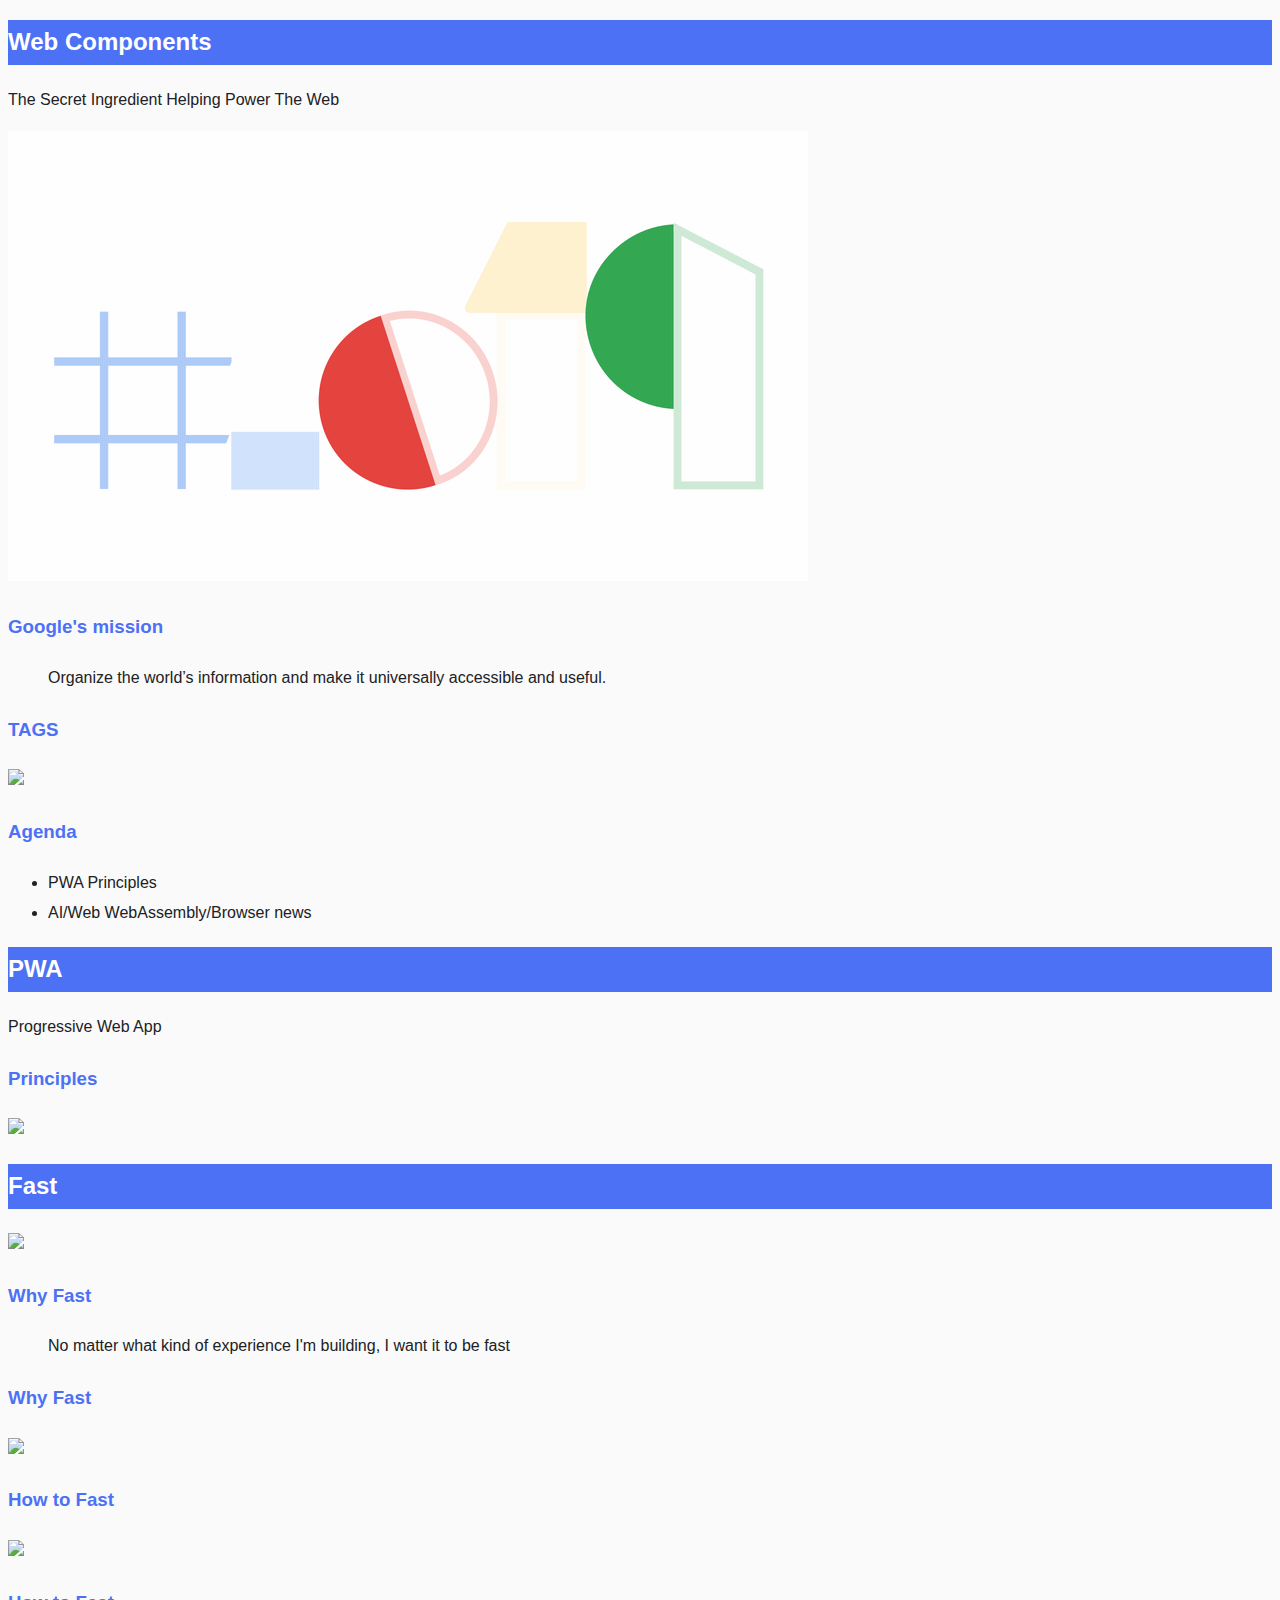
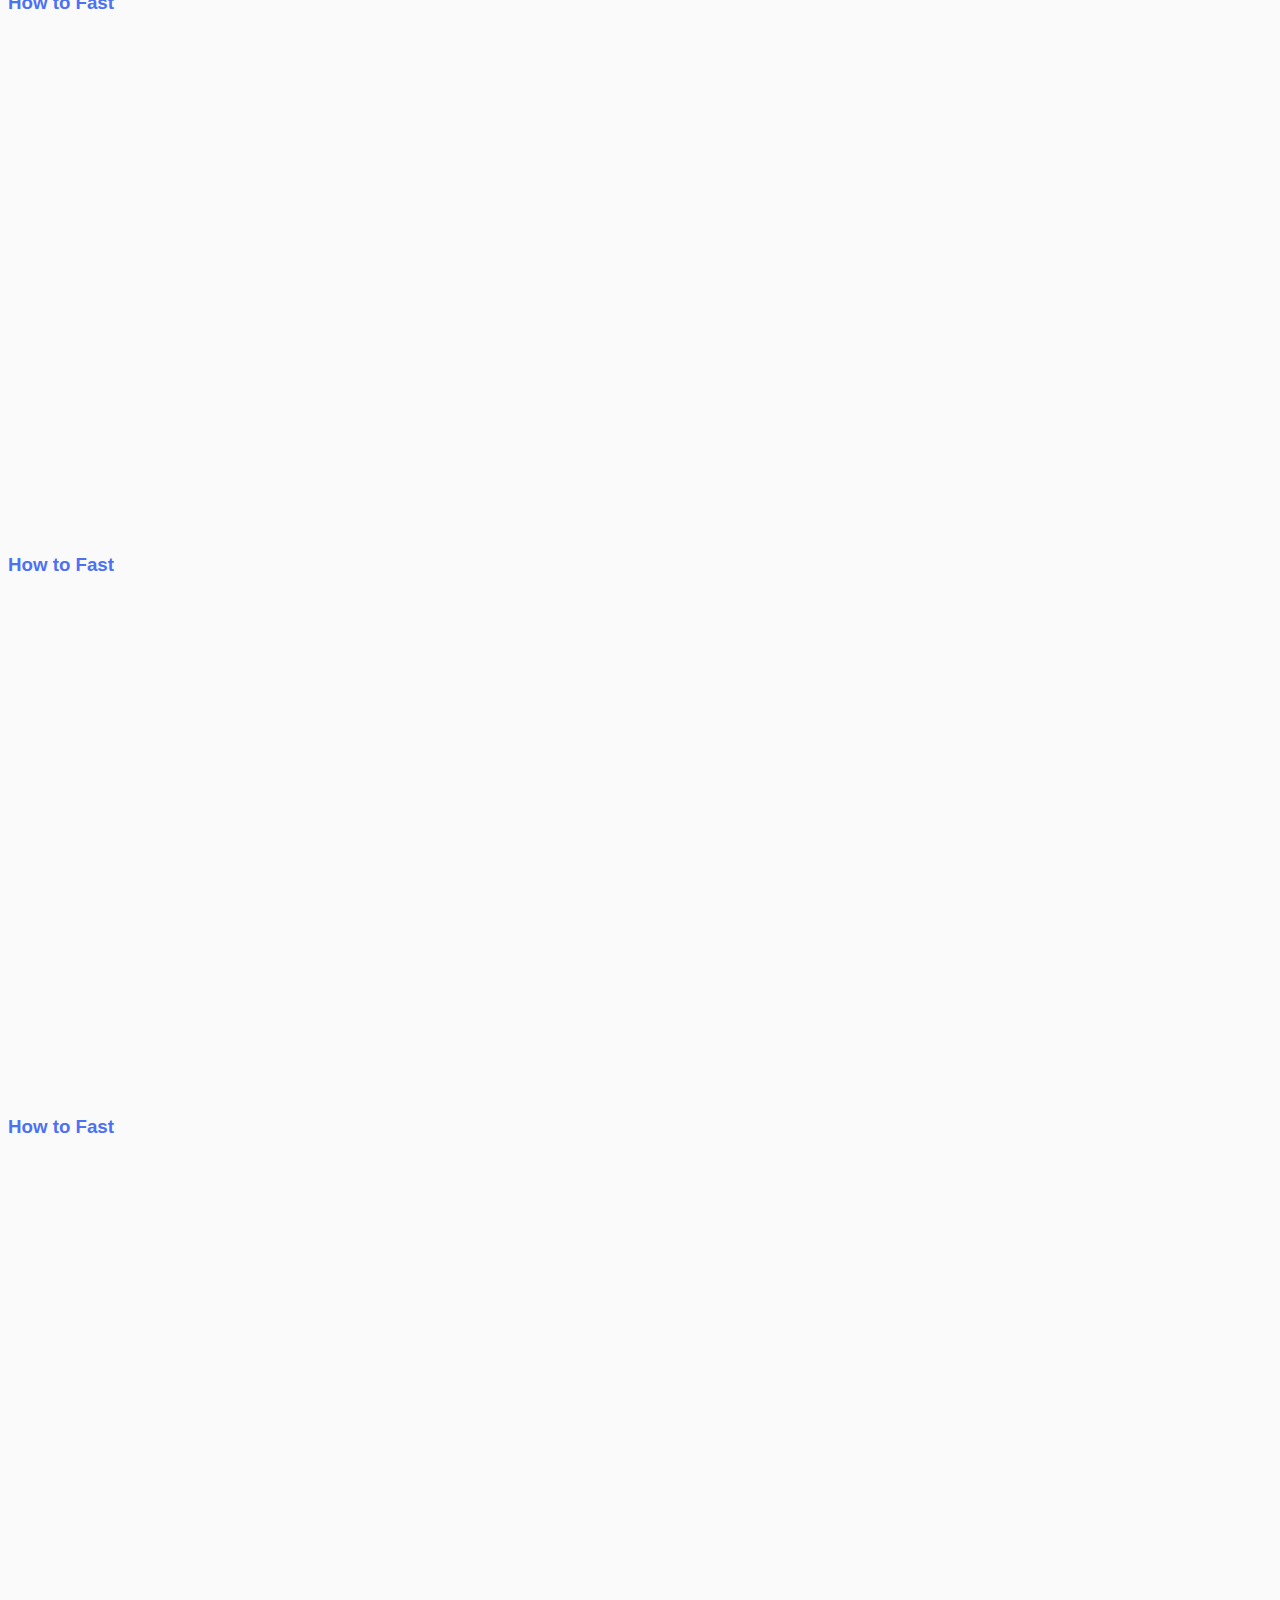
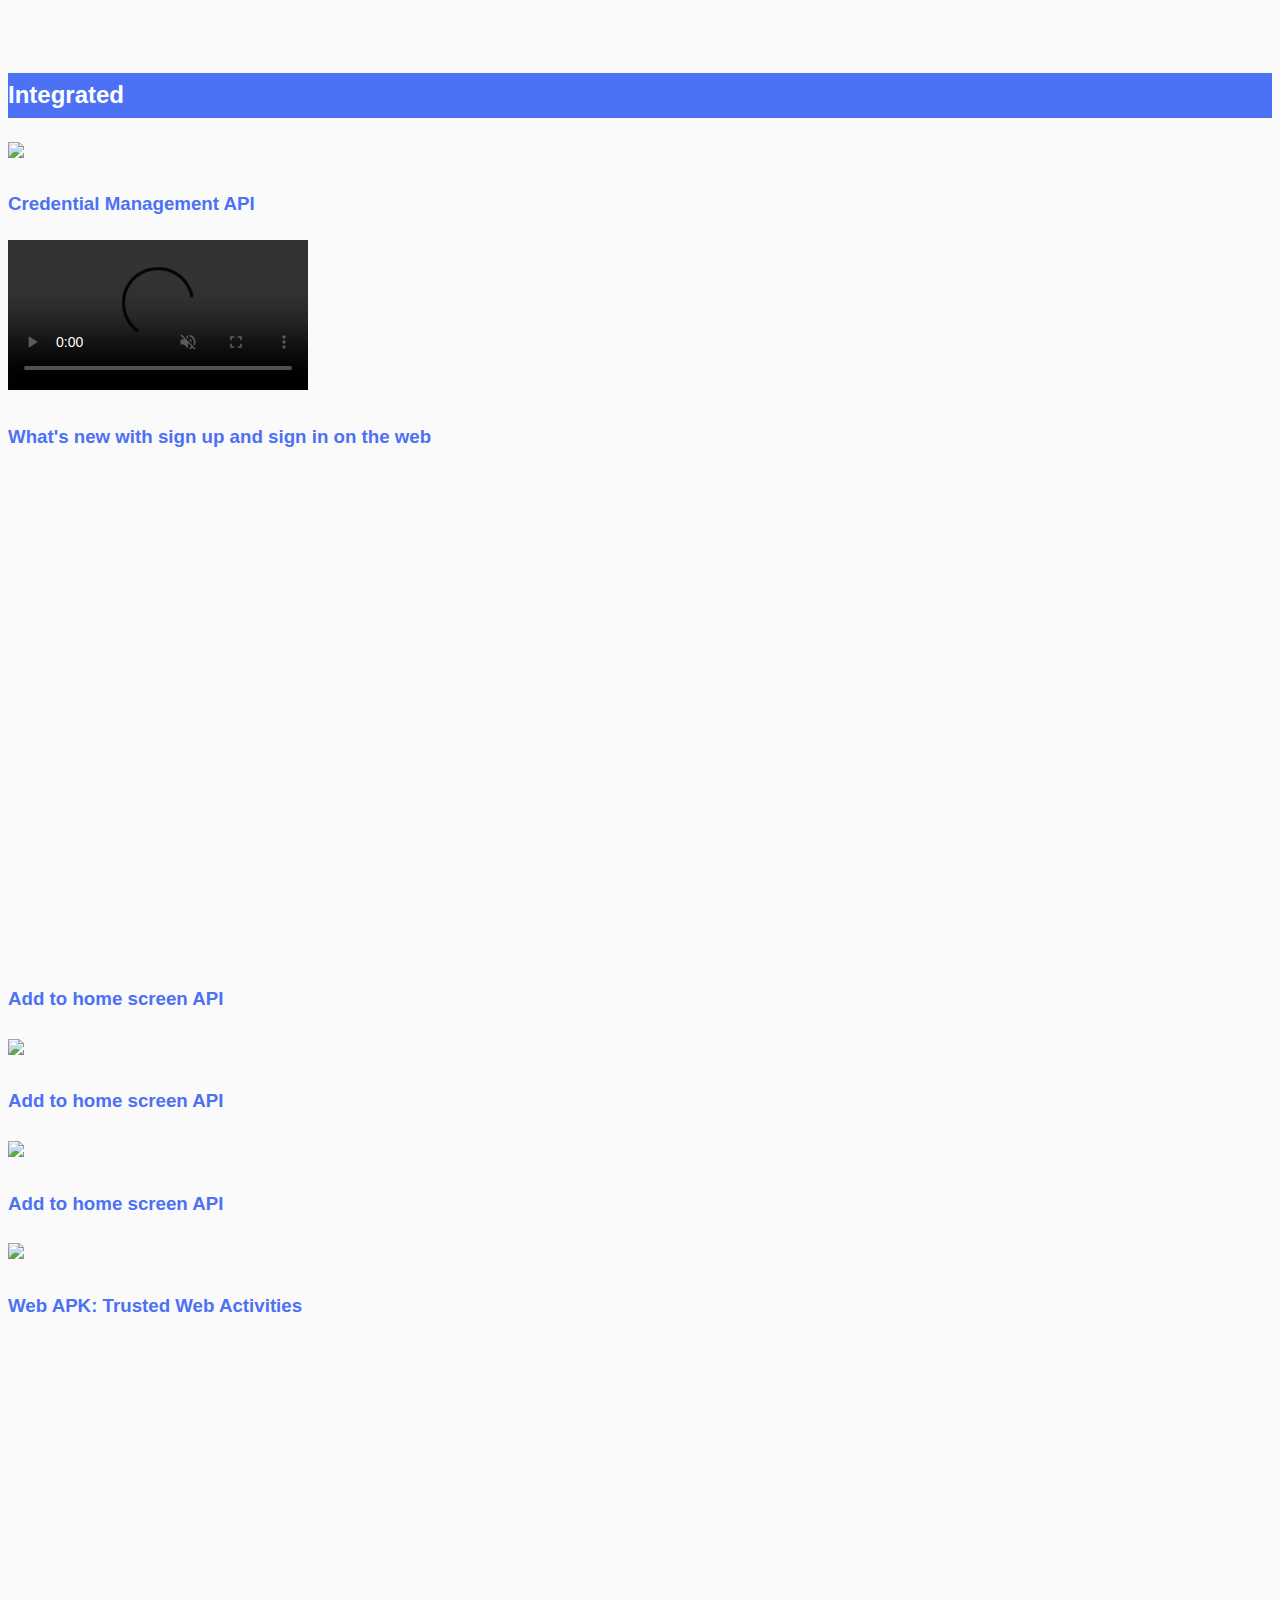
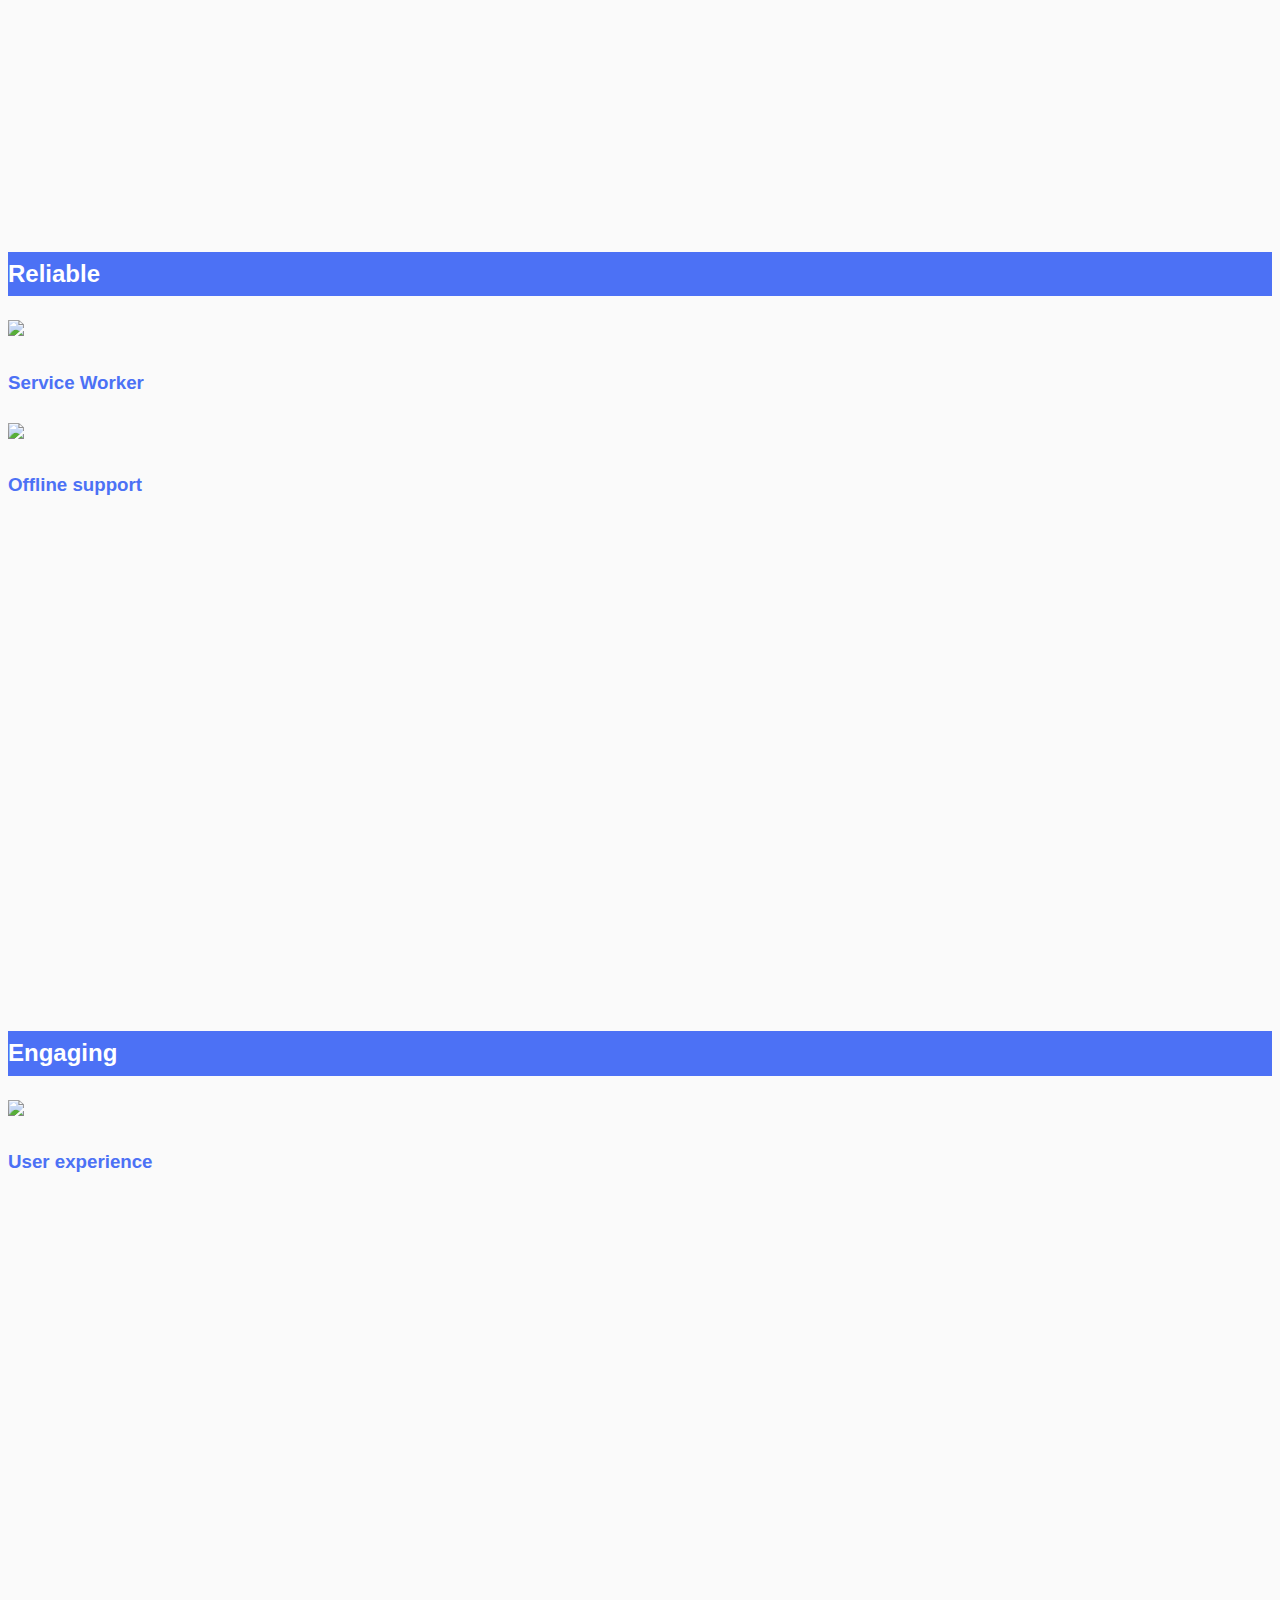
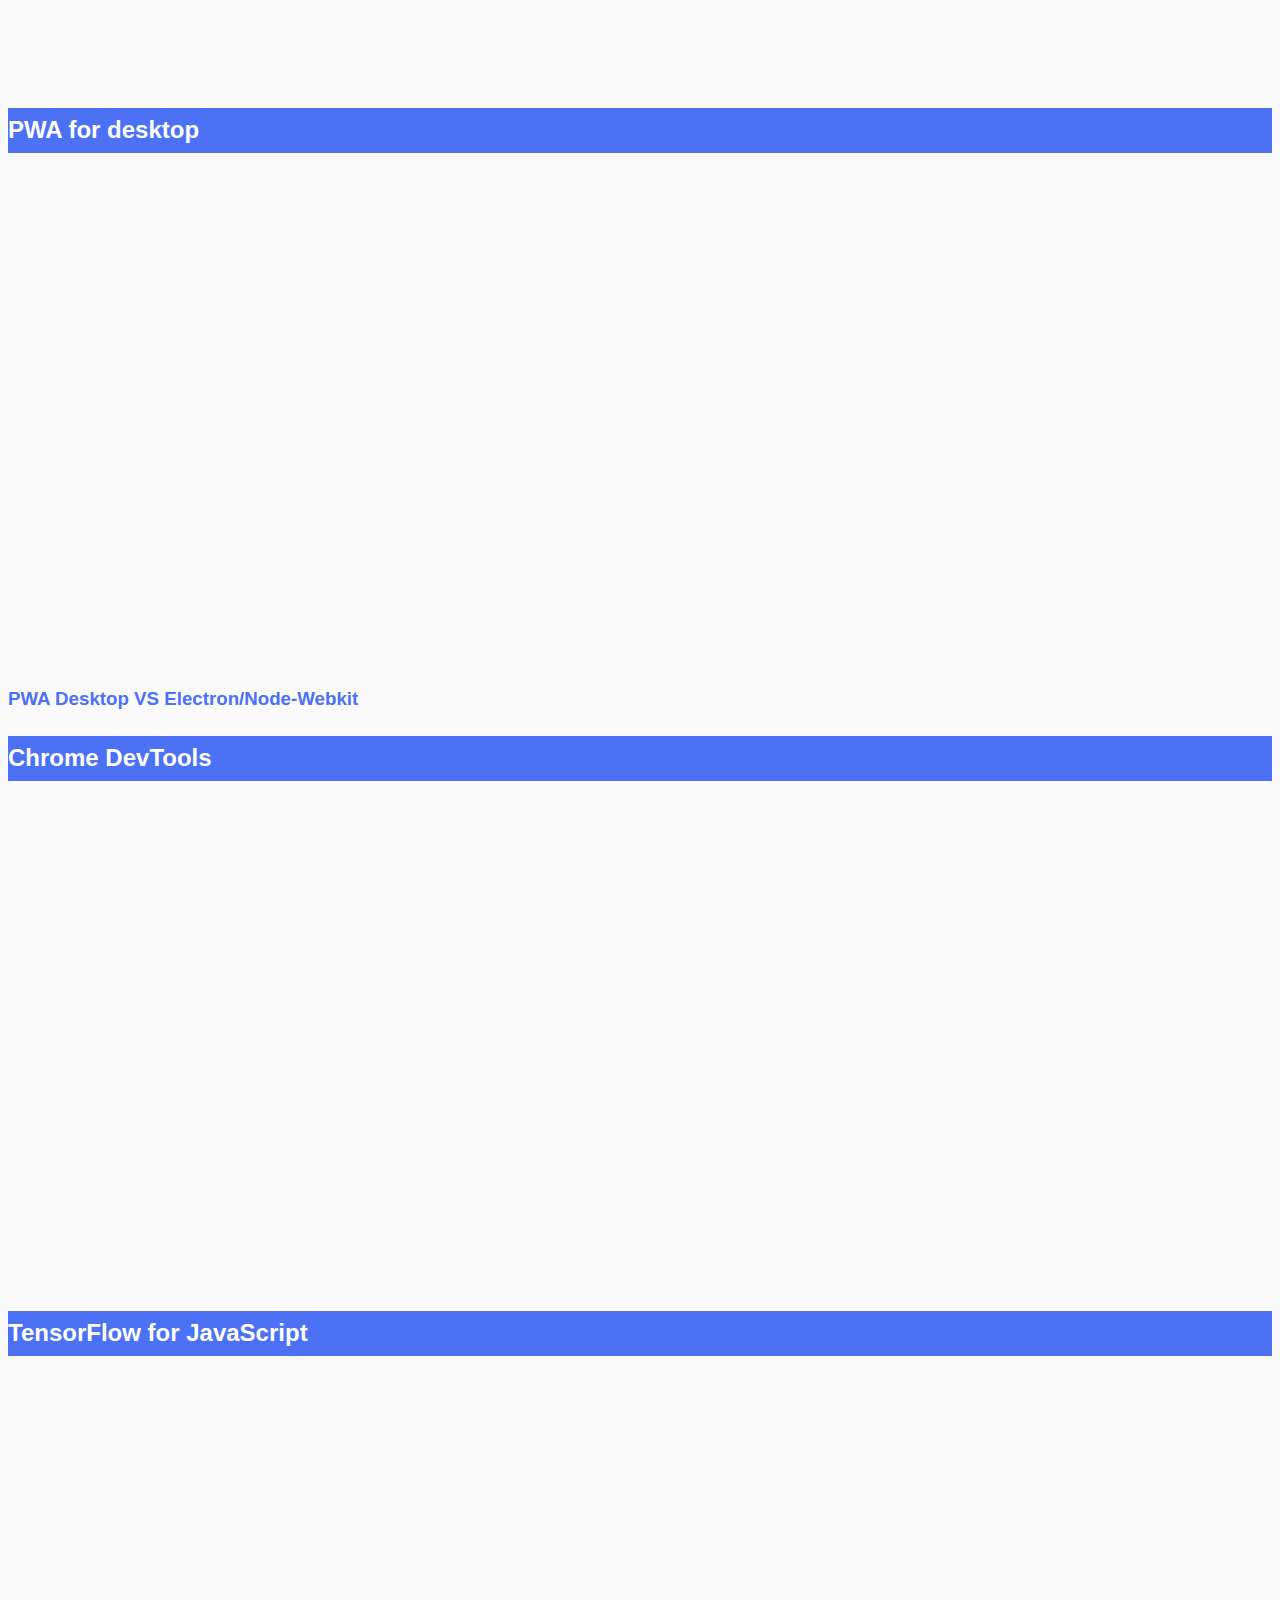
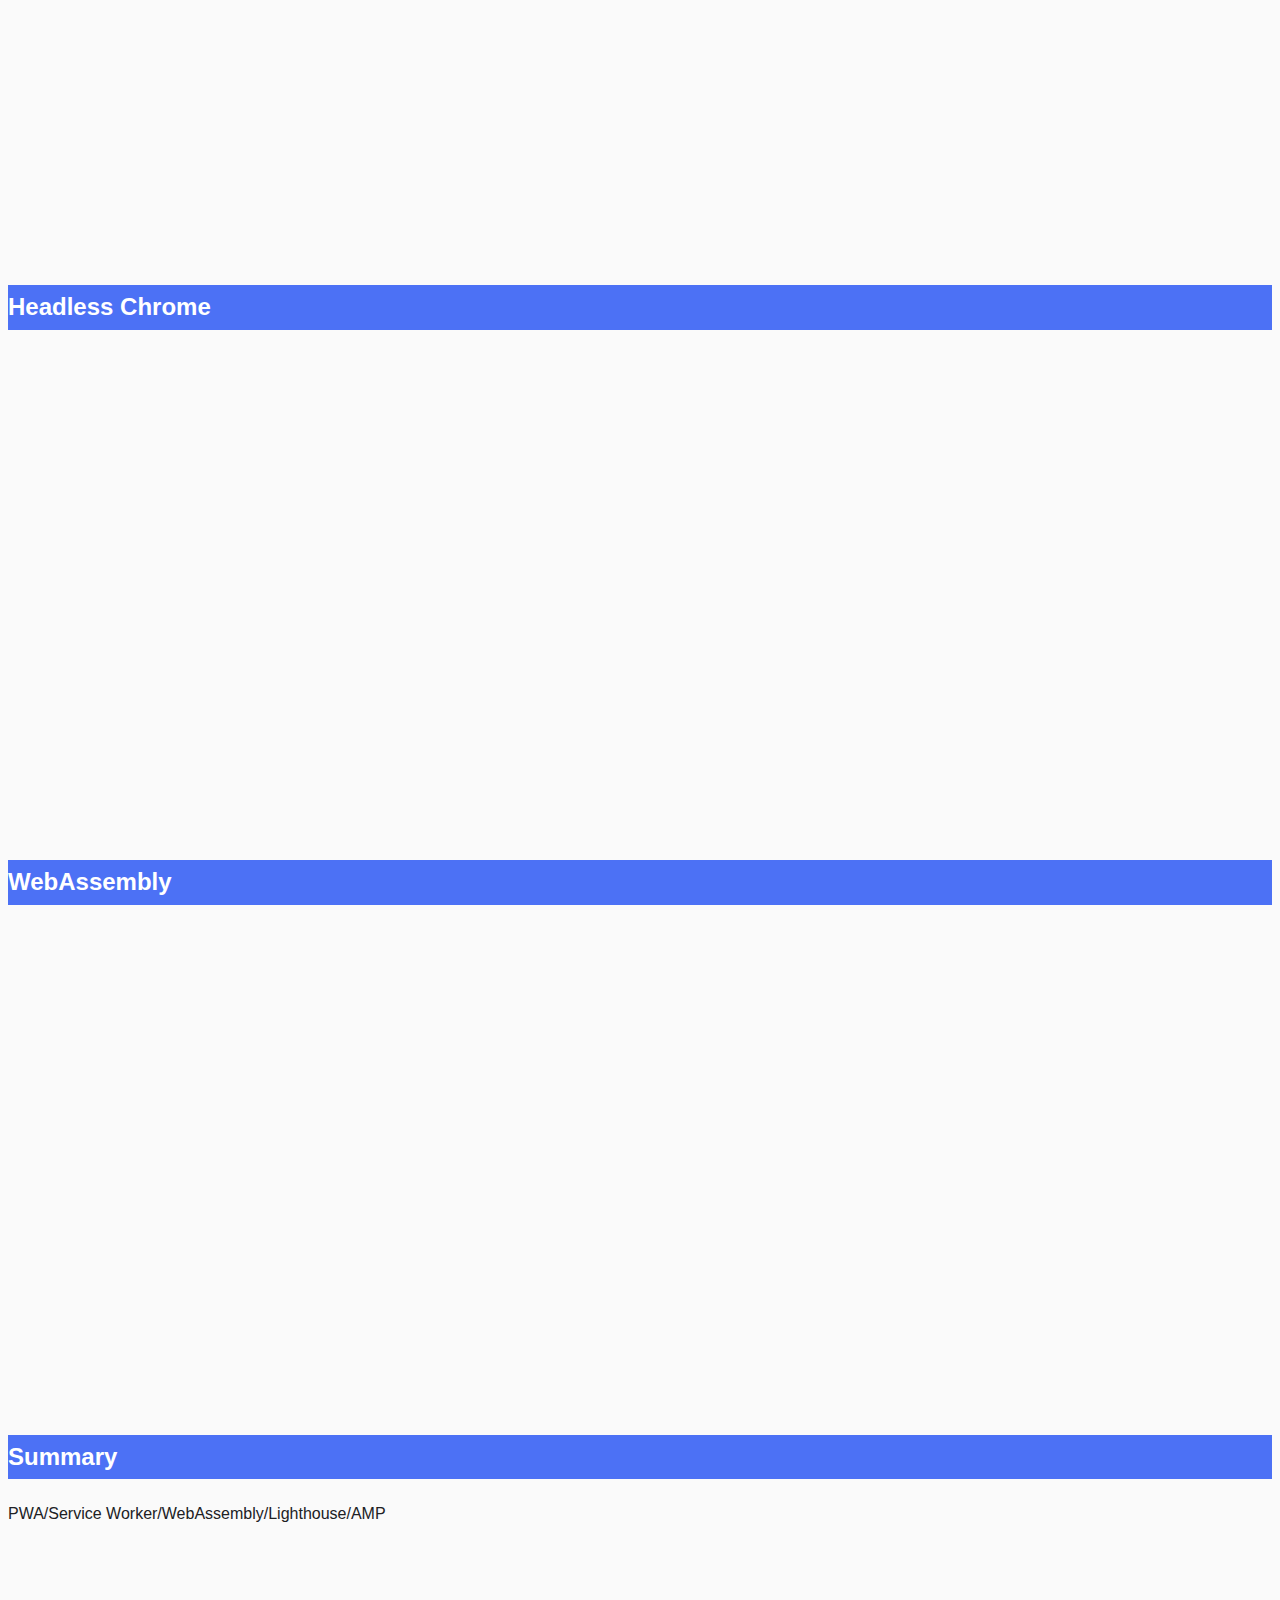
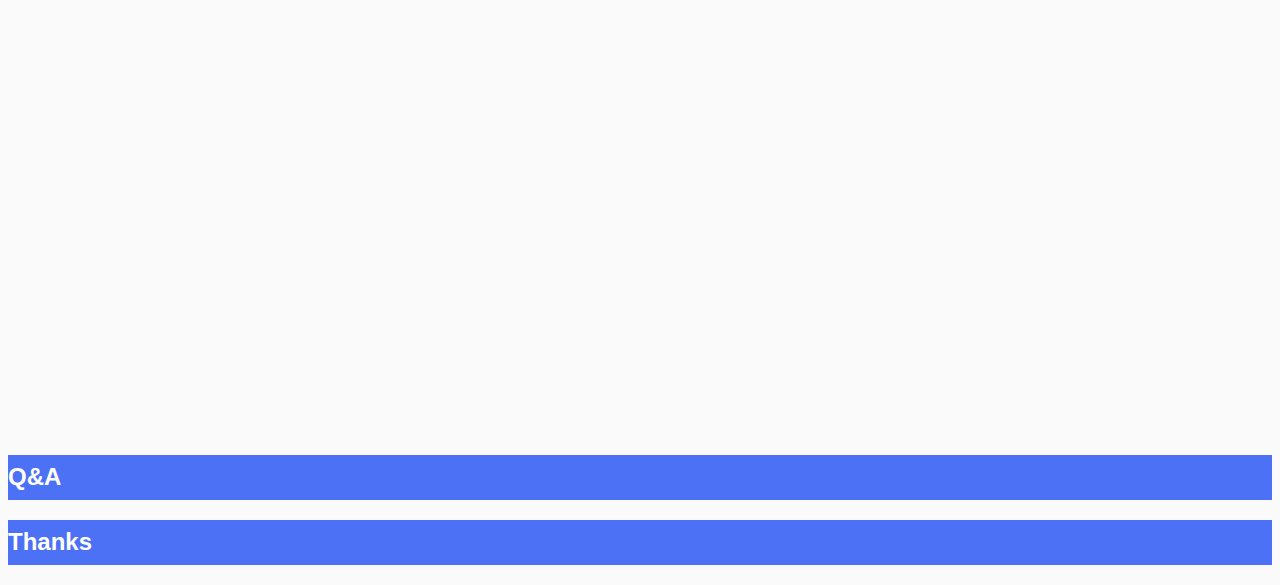
==== docs/web-components.html @ 2de998cb "Update export file" ====
<!DOCTYPE html>
<html lang="en">
<head>
<meta charset="utf-8"/>
<title>Google I/O Redux 2019</title>
<style type="text/css">
.underline { text-decoration: underline; }
</style>
<link rel="stylesheet" href="https://cdn.jsdelivr.net/reveal.js/3.0.0/css/reveal.css"/>

<link rel="stylesheet" href="https://cdn.jsdelivr.net/reveal.js/3.0.0/css/theme/moon.css" id="theme"/>

<link rel="stylesheet" href="./google_io.css"/>

<!-- If the query includes 'print-pdf', include the PDF print sheet -->
<script>
    if( window.location.search.match( /print-pdf/gi ) ) {
        var link = document.createElement( 'link' );
        link.rel = 'stylesheet';
        link.type = 'text/css';
        link.href = 'https://cdn.jsdelivr.net/reveal.js/3.0.0/css/print/pdf.css';
        document.getElementsByTagName( 'head' )[0].appendChild( link );
    }
</script>
</head>
<body>
<div class="reveal">
<div class="slides">

<section>
<section id="slide-org7b4ca0e" data-background="#ffffff">
<h2 id="org7b4ca0e">Web Components</h2>
<p>
The Secret Ingredient Helping Power The Web
</p>
<img class="stretch" src="./hashtag.gif">
</section>
<section id="slide-org5bd109a">
<h3 id="org5bd109a">Google's mission</h3>
<blockquote>Organize the world’s information and make it universally accessible and useful.</blockquote>
</section>
<section id="slide-org6b7cb31">
<h3 id="org6b7cb31">TAGS</h3>
<img class="stretch" src="https://image.liyaodong.com/2018/6/30/My Cloud.png">
</section>
<section id="slide-org0a2402e">
<h3 id="org0a2402e">Agenda</h3>
<ul>
<li>PWA Principles</li>
<li>AI/Web WebAssembly/Browser news</li>

</ul>
</section>
</section>
<section>
<section id="slide-orgfd38a8d">
<h2 id="orgfd38a8d">PWA</h2>
<p>
Progressive Web App
</p>
</section>
<section id="slide-org64dd42a">
<h3 id="org64dd42a">Principles</h3>
<img class="stretch" src="https://image.liyaodong.com/2018/6/28/Screen Shot 2018-06-28 at 8.44.05 PM.png">

</section>
</section>
<section>
<section id="slide-org0e294b3">
<h2 id="org0e294b3">Fast</h2>
<img class="stretch" src="https://image.liyaodong.com/2018/6/30/Screen Shot 2018-06-28 at 8.52.50 PM.png">
</section>
<section id="slide-org2283a0a">
<h3 id="org2283a0a">Why Fast</h3>
<blockquote>No matter what kind of experience I'm building, I want it to be fast</blockquote>
</section>
<section id="slide-org4dd83bb">
<h3 id="org4dd83bb">Why Fast</h3>
<img class="stretch" src="https://image.liyaodong.com/2018/6/30/EVF0FPcx.gif">
</section>
<section id="slide-orgdd9e116">
<h3 id="orgdd9e116">How to Fast</h3>
<img class="stretch" src="https://image.liyaodong.com/2018/6/30/Screen Shot 2018-06-28 at 8.53.07 PM.png">
</section>
<section id="slide-org07dd880">
<h3 id="org07dd880">How to Fast</h3>
<iframe width="854" height="480" src="https://www.youtube.com/embed/Mv-l3-tJgGk" frameborder="0" allow="autoplay; encrypted-media" allowfullscreen></iframe>
</section>
<section id="slide-org1e14193">
<h3 id="org1e14193">How to Fast</h3>
<iframe width="854" height="480" src="https://www.youtube.com/embed/UvK9zAsSM8Q?list=PLOU2XLYxmsIInFRc3M44HUTQc3b_YJ4-Y" frameborder="0" allow="autoplay; encrypted-media" allowfullscreen></iframe>
</section>
<section id="slide-org43d4083">
<h3 id="org43d4083">How to Fast</h3>
<iframe width="854" height="480" src="https://www.youtube.com/embed/7_2CJs_VZk4" frameborder="0" allow="autoplay; encrypted-media" allowfullscreen></iframe>
</section>
</section>
<section>
<section id="slide-org0547d09">
<h2 id="org0547d09">Integrated</h2>
<img class="stretch" src="https://image.liyaodong.com/2018/6/30/Screen Shot 2018-06-28 at 8.56.03 PM.png">
</section>
<section id="slide-orgd02b00d">
<h3 id="orgd02b00d">Credential Management API</h3>
<video src="https://developers.google.com/web/fundamentals/security/credential-management/animations/credential-management-smaller.mov" style="max-height: 400px;" autoplay="" muted="" loop="" controls=""></video>
</section>
<section id="slide-orgabf5206">
<h3 id="orgabf5206">What's new with sign up and sign in on the web</h3>
<iframe width="854" height="480" src="https://www.youtube.com/embed/kGGMgEfSzMw?list=PLOU2XLYxmsIInFRc3M44HUTQc3b_YJ4-Y" frameborder="0" allow="autoplay; encrypted-media" allowfullscreen></iframe>
</section>
<section id="slide-org8c4375f">
<h3 id="org8c4375f">Add to home screen API</h3>
<img src="https://image.liyaodong.com/2018/6/30/1530329685971.jpg">
</section>
<section id="slide-orgd69f542">
<h3 id="orgd69f542">Add to home screen API</h3>
<img src="https://developers.google.com/web/fundamentals/app-install-banners/images/add-to-home-screen.gif">
</section>
<section id="slide-orgdc4b048">
<h3 id="orgdc4b048">Add to home screen API</h3>
<img src="https://image.liyaodong.com/2018/6/30/Screen Shot 2018-06-28 at 8.58.06 PM.png">
</section>
<section id="slide-org807ca77">
<h3 id="org807ca77">Web APK: Trusted Web Activities</h3>
<iframe width="854" height="480" src="https://www.youtube.com/embed/TCgT8dzSiU8" frameborder="0" allow="autoplay; encrypted-media" allowfullscreen></iframe>
</section>
</section>
<section>
<section id="slide-org6eb7bb0">
<h2 id="org6eb7bb0">Reliable</h2>
<img src="https://image.liyaodong.com/2018/6/30/Screen Shot 2018-06-28 at 9.02.49 PM.png">
</section>
<section id="slide-org895369d">
<h3 id="org895369d">Service Worker</h3>
<img src="https://image.liyaodong.com/2018/6/30/Screen Shot 2018-06-28 at 8.45.41 PM.png">
</section>
<section id="slide-orgd963844">
<h3 id="orgd963844">Offline support</h3>
<iframe width="854" height="480" src="https://www.youtube.com/embed/DtuJ55tmjps" frameborder="0" allow="autoplay; encrypted-media" allowfullscreen></iframe>
</section>
</section>
<section>
<section id="slide-orge4abef1">
<h2 id="orge4abef1">Engaging</h2>
<img src="https://image.liyaodong.com/2018/6/30/Screen Shot 2018-06-28 at 9.05.00 PM.png">
</section>
<section id="slide-orga306cbe">
<h3 id="orga306cbe">User experience</h3>
<iframe width="854" height="480" src="https://www.youtube.com/embed/3VUMl_l-_fI?list=PLOU2XLYxmsIInFRc3M44HUTQc3b_YJ4-Y" frameborder="0" allow="autoplay; encrypted-media" allowfullscreen></iframe>
</section>
</section>
<section>
<section id="slide-orgf196676">
<h2 id="orgf196676">PWA for desktop</h2>
<iframe width="854" height="480" src="https://www.youtube.com/embed/EiGDj9wSfb8" frameborder="0" allow="autoplay; encrypted-media" allowfullscreen></iframe>
</section>
<section id="slide-org53793c3">
<h3 id="org53793c3">PWA Desktop VS Electron/Node-Webkit</h3>
</section>
</section>
<section>
<section id="slide-orgd28f765">
<h2 id="orgd28f765">Chrome DevTools</h2>
<iframe width="854" height="480" src="https://www.youtube.com/embed/mfuE53x4b3k?list=PLOU2XLYxmsIInFRc3M44HUTQc3b_YJ4-Y" frameborder="0" allow="autoplay; encrypted-media" allowfullscreen></iframe>
</section>
</section>
<section>
<section id="slide-org8d55fdc">
<h2 id="org8d55fdc">TensorFlow for JavaScript</h2>
<iframe width="854" height="480" src="https://www.youtube.com/embed/OmofOvMApTU?list=PLOU2XLYxmsIInFRc3M44HUTQc3b_YJ4-Y" frameborder="0" allow="autoplay; encrypted-media" allowfullscreen></iframe>
</section>
</section>
<section>
<section id="slide-org75957ca">
<h2 id="org75957ca">Headless Chrome</h2>
<iframe width="854" height="480" src="https://www.youtube.com/embed/lhZOFUY1weo?list=PLOU2XLYxmsIInFRc3M44HUTQc3b_YJ4-Y" frameborder="0" allow="autoplay; encrypted-media" allowfullscreen></iframe>
</section>
</section>
<section>
<section id="slide-org7df5be4">
<h2 id="org7df5be4">WebAssembly</h2>
<iframe width="854" height="480" src="https://www.youtube.com/embed/BnYq7JapeDA?list=PLOU2XLYxmsIInFRc3M44HUTQc3b_YJ4-Y" frameborder="0" allow="autoplay; encrypted-media" allowfullscreen></iframe>
</section>
</section>
<section>
<section id="slide-org5c3a049">
<h2 id="org5c3a049">Summary</h2>
<p>
PWA/Service Worker/WebAssembly/Lighthouse/AMP
</p>
<iframe width="854" height="480" src="https://www.youtube.com/embed/Ay-mdLMDtbs" frameborder="0" allow="autoplay; encrypted-media" allowfullscreen></iframe>
</section>
</section>
<section>
<section id="slide-org133132f">
<h2 id="org133132f">Q&amp;A</h2>
</section>
</section>
<section>
<section id="slide-orgc4e23f1">
<h2 id="orgc4e23f1">Thanks</h2>
</section>
</section>
</div>
</div>
<script src="https://cdn.jsdelivr.net/reveal.js/3.0.0/lib/js/head.min.js"></script>
<script src="https://cdn.jsdelivr.net/reveal.js/3.0.0/js/reveal.js"></script>

<script>
// Full list of configuration options available here:
// https://github.com/hakimel/reveal.js#configuration
Reveal.initialize({

controls: true,
progress: true,
history: false,
center: true,
slideNumber: 'c',
rollingLinks: false,
keyboard: true,
overview: true,

theme: Reveal.getQueryHash().theme, // available themes are in /css/theme
transition: Reveal.getQueryHash().transition || 'concave', // default/cube/page/concave/zoom/linear/fade/none
transitionSpeed: 'default',
multiplex: {
    secret: '', // null if client
    id: '', // id, obtained from socket.io server
    url: '' // Location of socket.io server
},

// Optional libraries used to extend on reveal.js
dependencies: [
 { src: 'https://cdn.jsdelivr.net/reveal.js/3.0.0/lib/js/classList.js', condition: function() { return !document.body.classList; } },
 { src: 'https://cdn.jsdelivr.net/reveal.js/3.0.0/plugin/markdown/marked.js', condition: function() { return !!document.querySelector( '[data-markdown]' ); } },
 { src: 'https://cdn.jsdelivr.net/reveal.js/3.0.0/plugin/markdown/markdown.js', condition: function() { return !!document.querySelector( '[data-markdown]' ); } },
 { src: 'https://cdn.jsdelivr.net/reveal.js/3.0.0/plugin/zoom-js/zoom.js', async: true, condition: function() { return !!document.body.classList; } },
 { src: 'https://cdn.jsdelivr.net/reveal.js/3.0.0/plugin/notes/notes.js', async: true, condition: function() { return !!document.body.classList; } }]
});
</script>
</body>
</html>
---- docs/google_io.css ----
body {
    font-size: 16px;
    line-height: 1.87;
    -webkit-font-smoothing: antialiased;
    color: #202124;
    background-color: #FAFAFA;
    font-family: "Google Sans",arial,sans-serif !important;
}

.reveal section img {
    border: none;
    box-shadow: none;
}

.reveal {
    color: #202124;
}

.reveal h1, .reveal h2, .reveal h3, .reveal h4, .reveal h5, .reveal h6 {
    font-family: "Google Sans",arial,sans-serif !important;
    text-transform: none;
}

.reveal h2 {
    background-color: #4C71F5;
    color: #fff;
}

.reveal h3, .reveal h4, .reveal h5, .reveal h6 {
    color: #4C71F5;
}

img.company-logo {
    height: 80px;
    display: inline-block !important;
    vertical-align: middle !important;
}

.company-logo.tw {
    height: 50px;
}
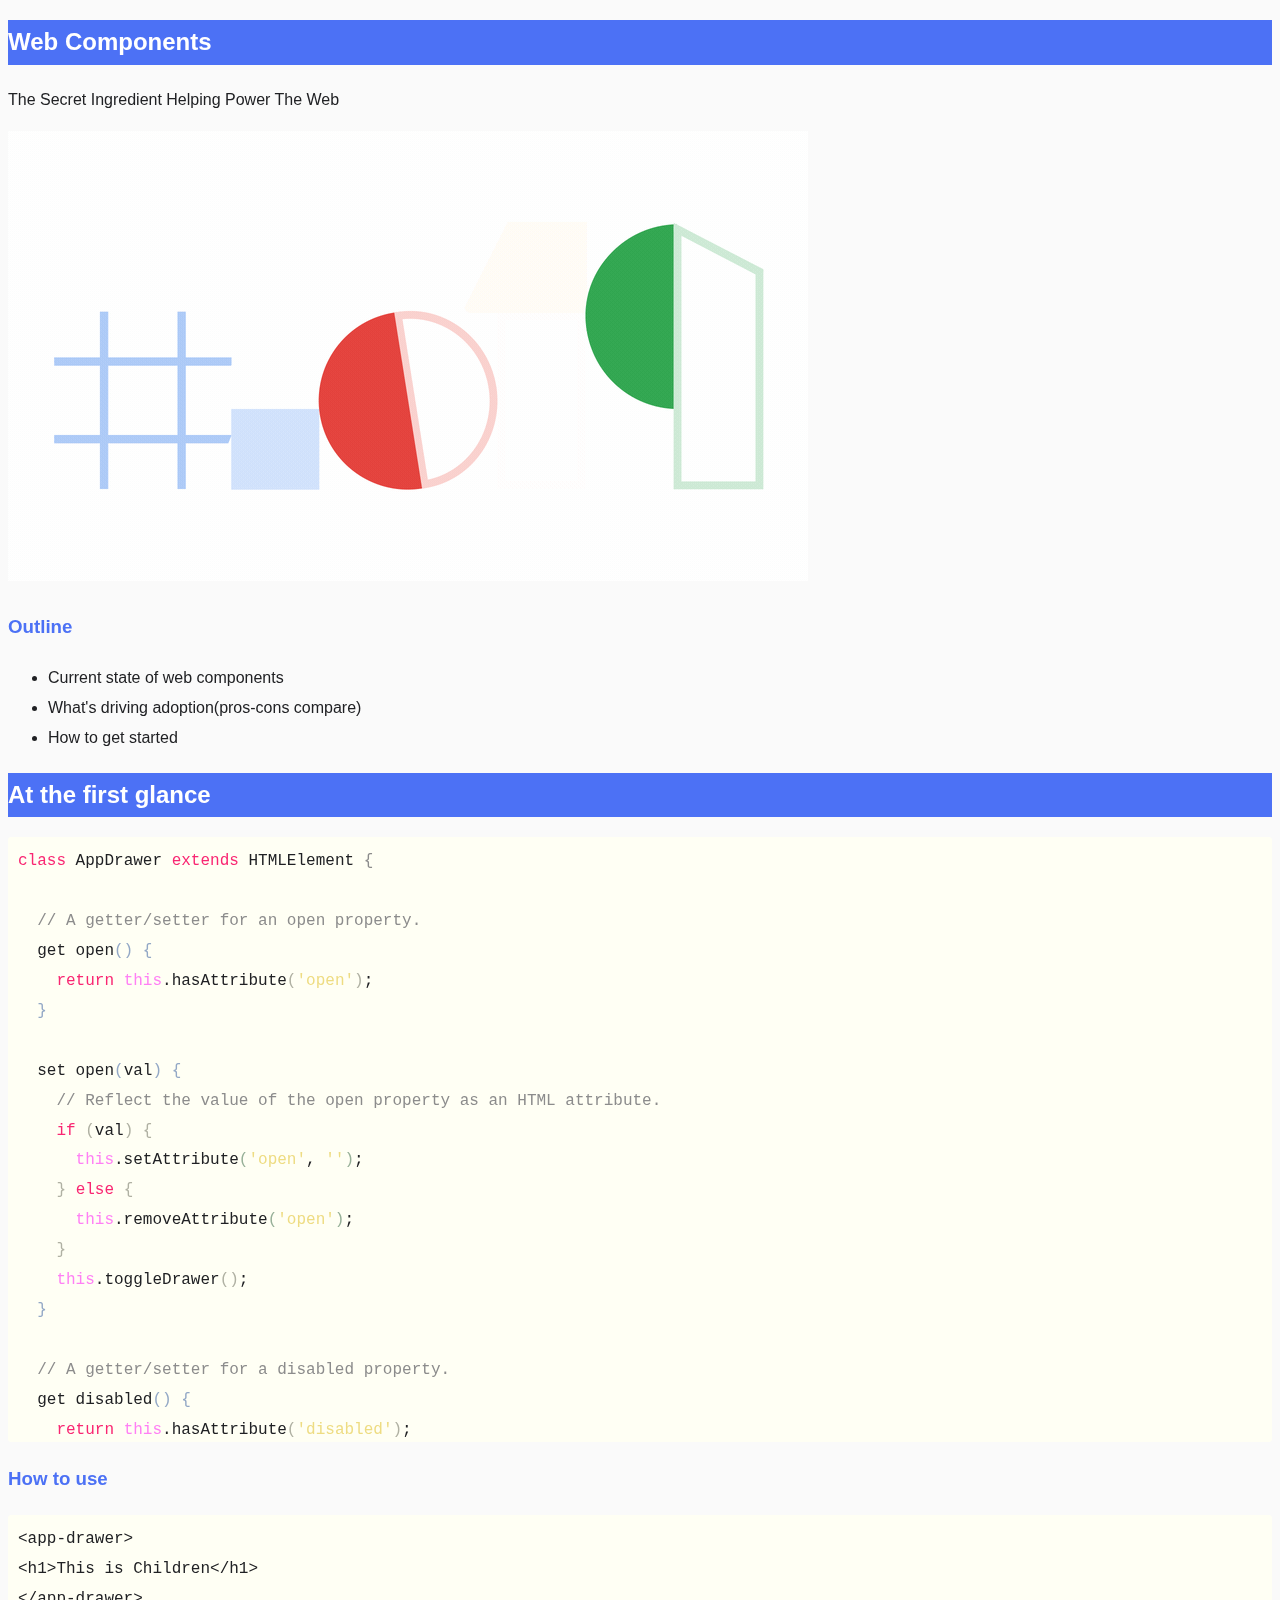
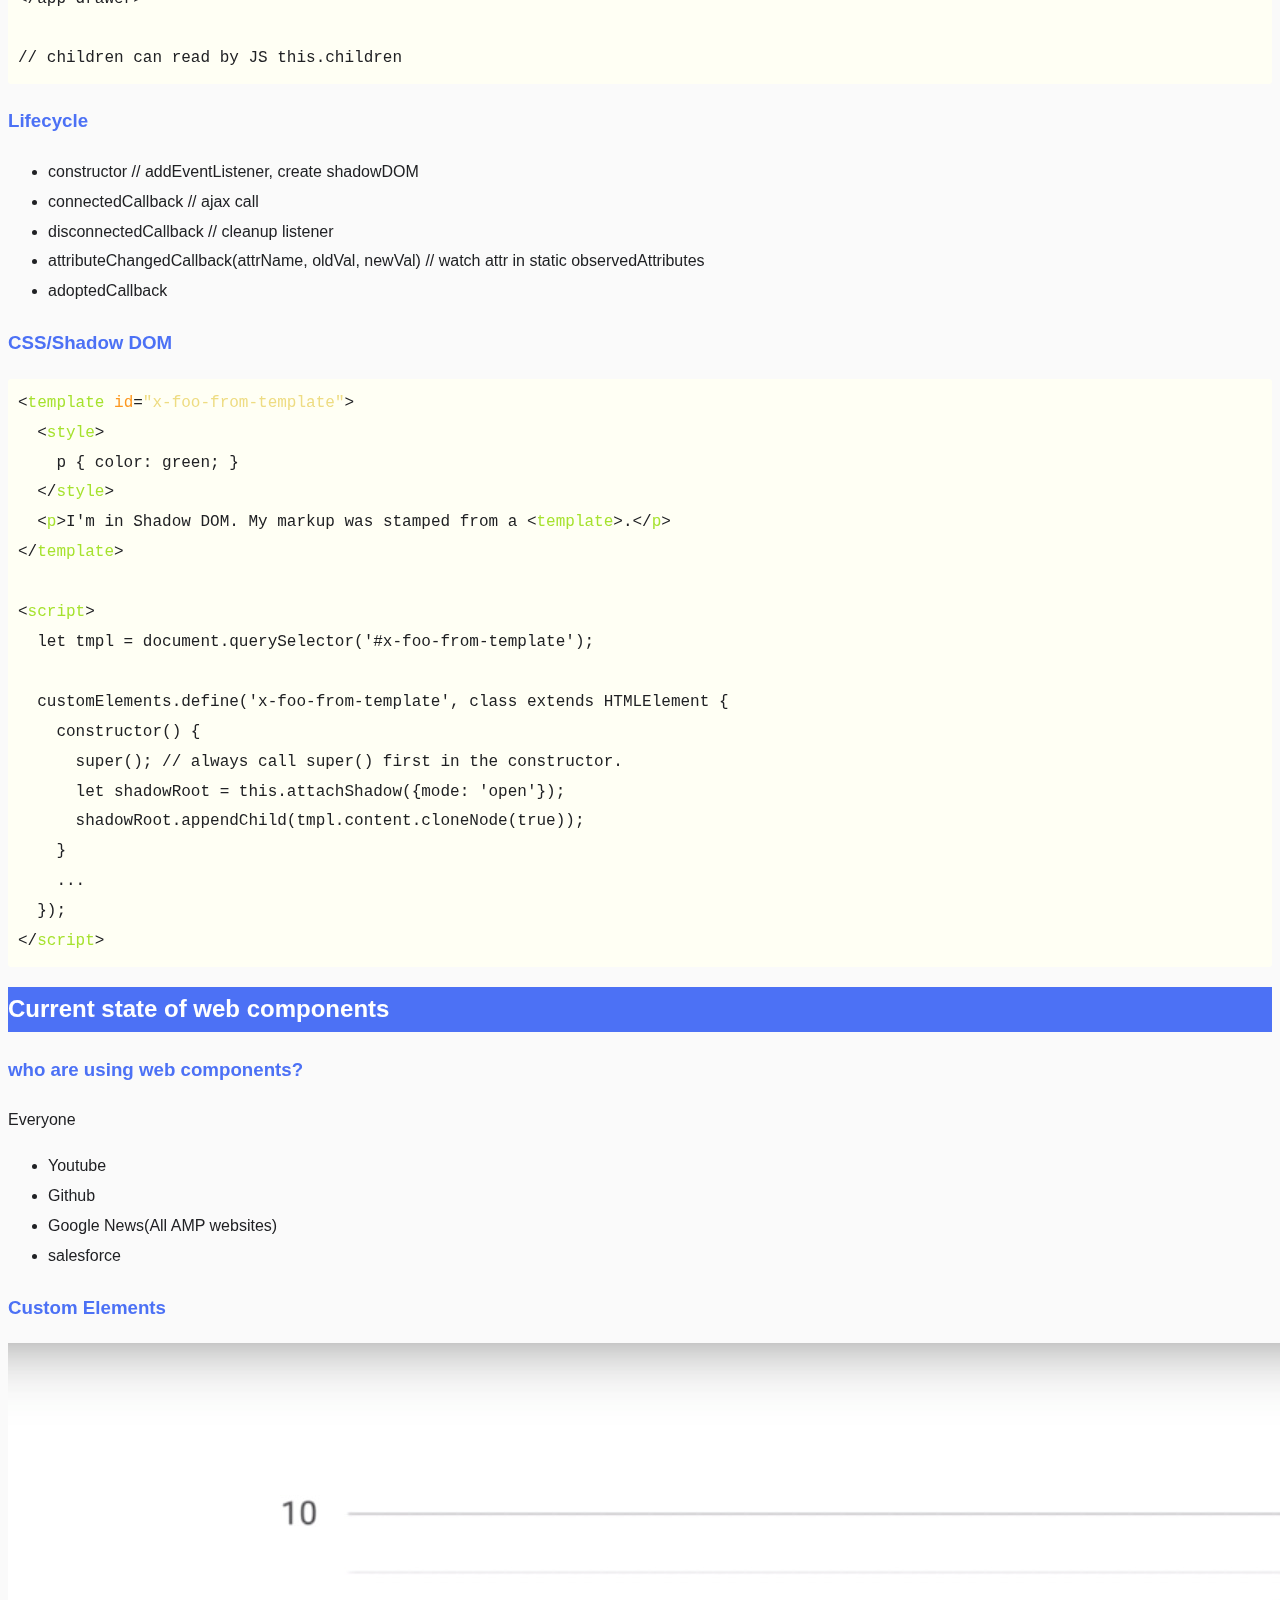
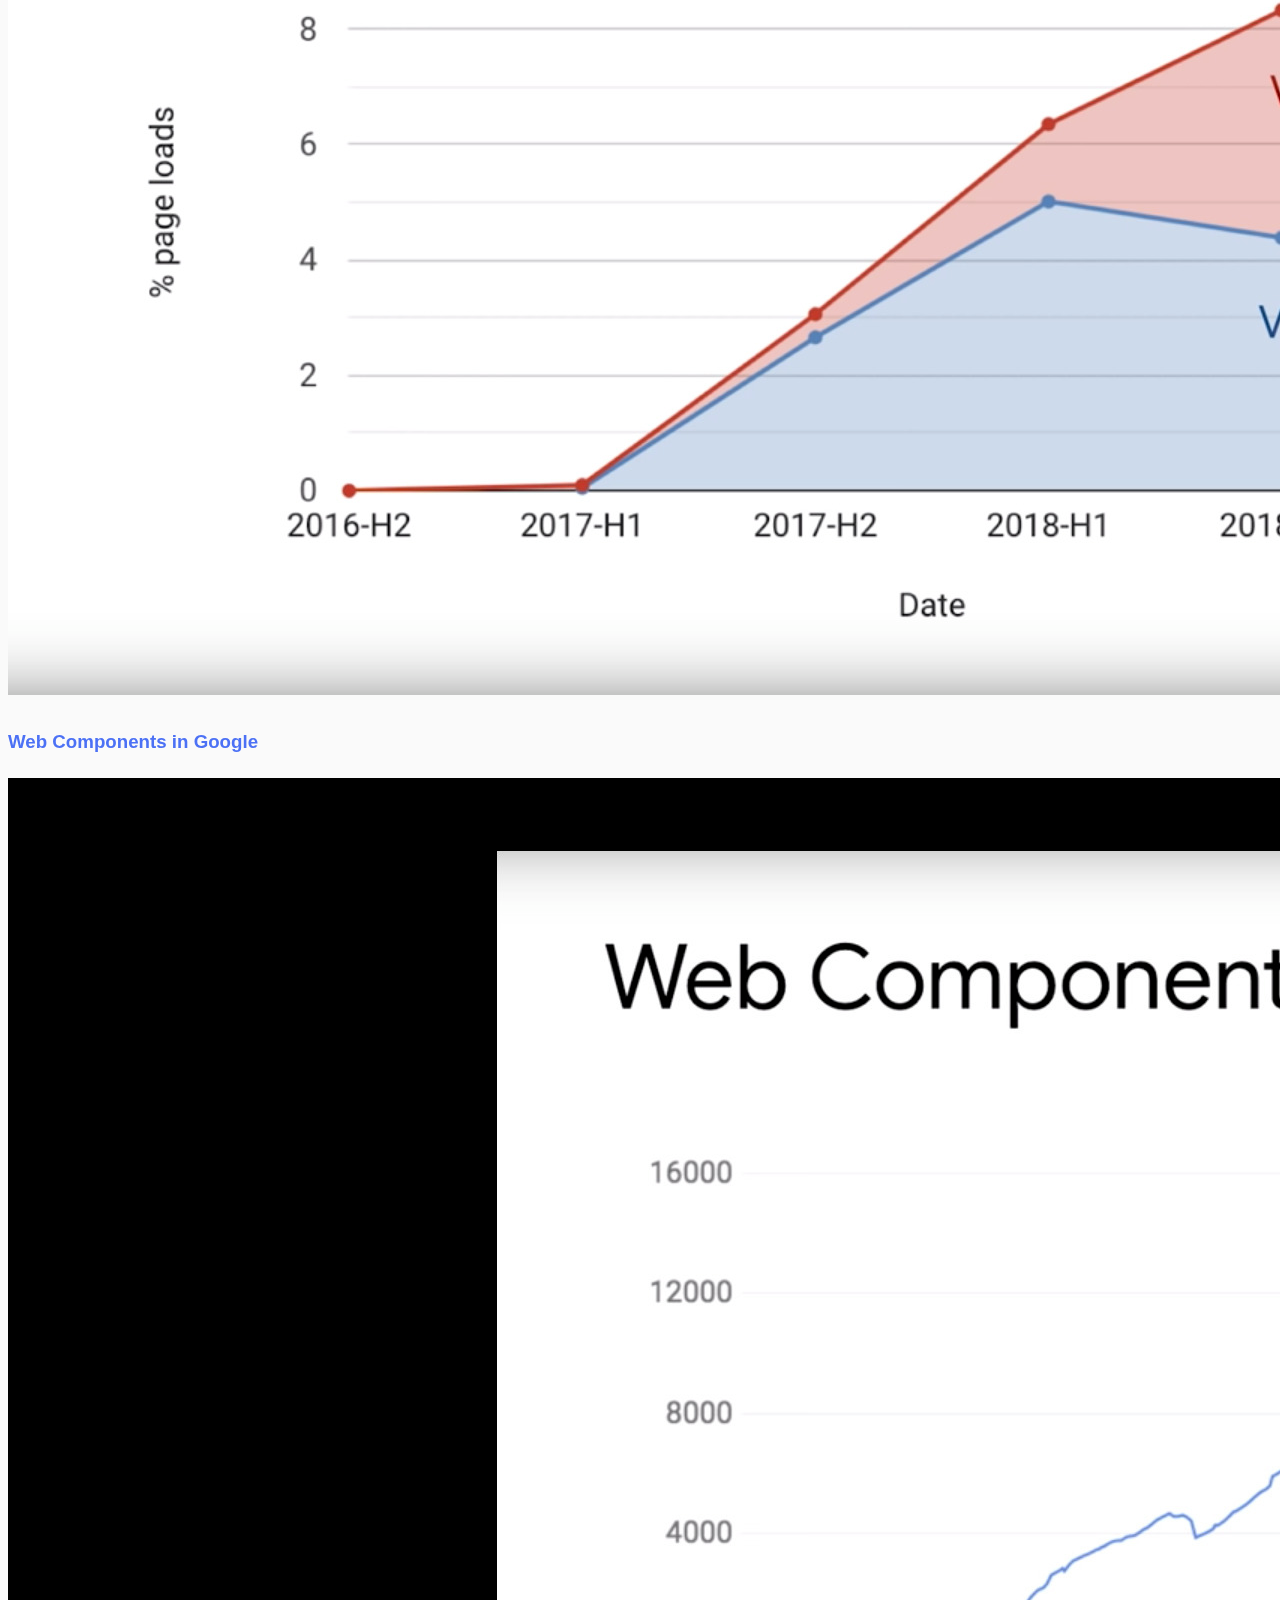
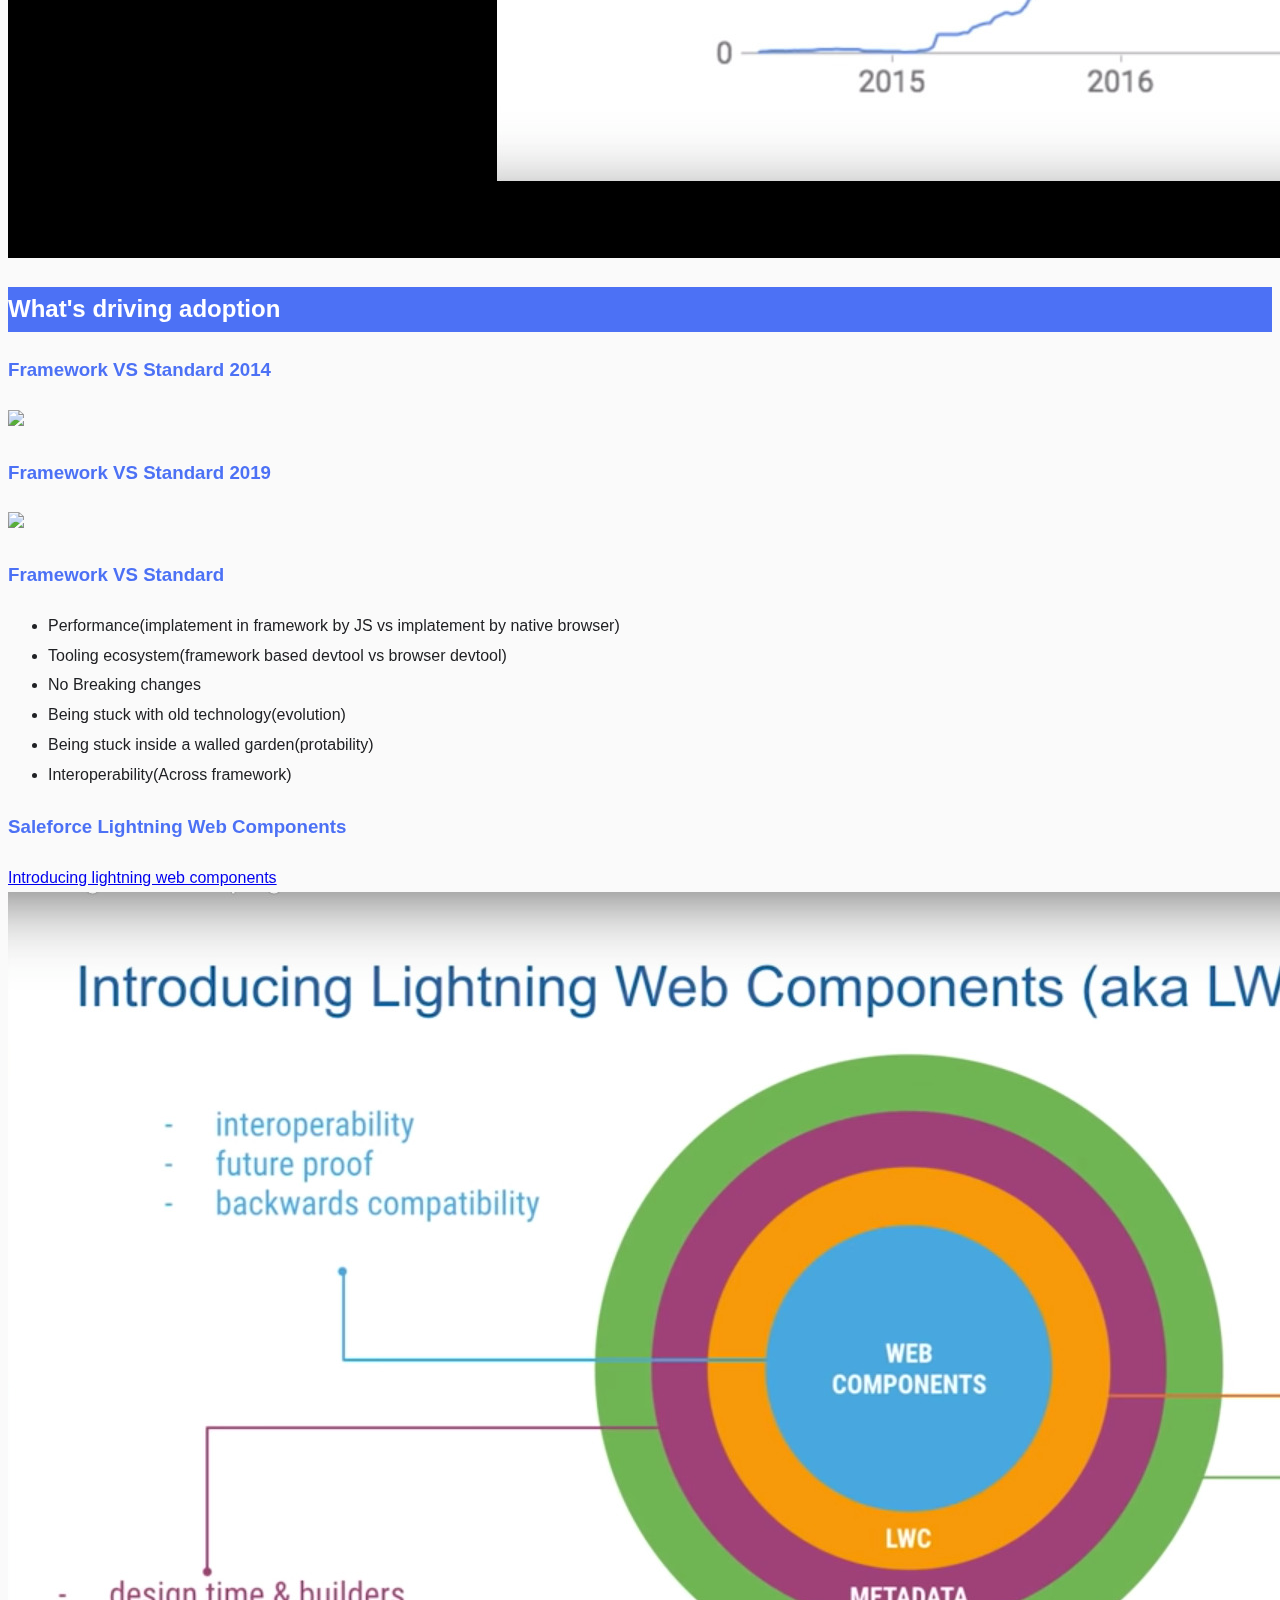
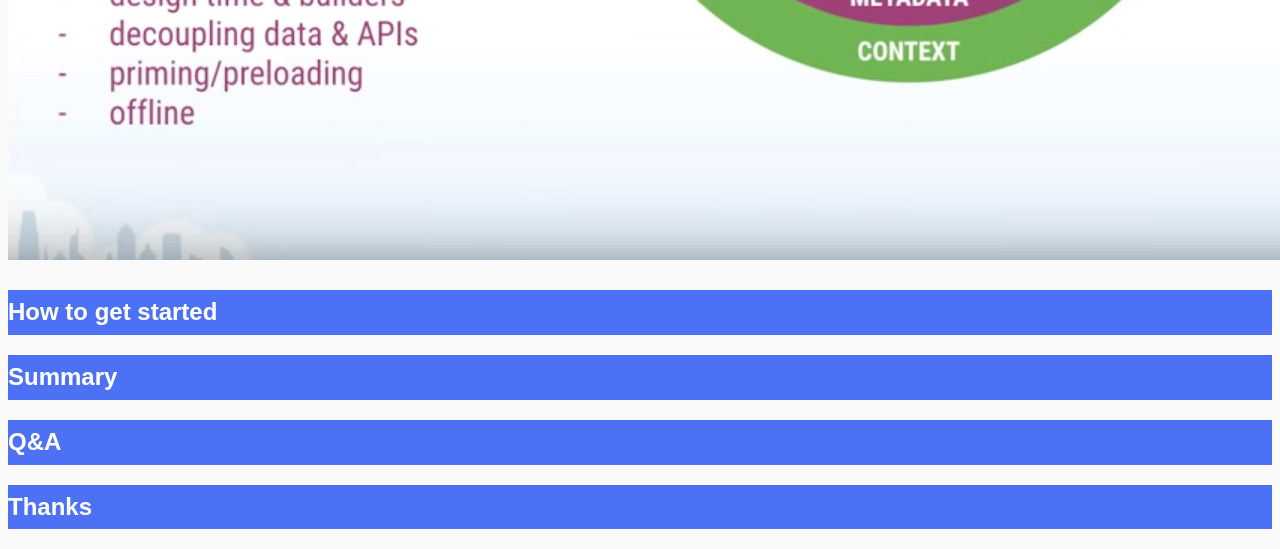
==== commit 3674d40b: "Update PPT content" ====
--- a/docs/web-components.html
+++ b/docs/web-components.html
@@ -28,177 +28,210 @@
 <div class="slides">
 
 <section>
-<section id="slide-org7b4ca0e" data-background="#ffffff">
-<h2 id="org7b4ca0e">Web Components</h2>
+<section id="slide-org136a78b" data-background="#ffffff">
+<h2 id="org136a78b">Web Components</h2>
 <p>
 The Secret Ingredient Helping Power The Web
 </p>
 <img class="stretch" src="./hashtag.gif">
 </section>
-<section id="slide-org5bd109a">
-<h3 id="org5bd109a">Google's mission</h3>
-<blockquote>Organize the world’s information and make it universally accessible and useful.</blockquote>
-</section>
-<section id="slide-org6b7cb31">
-<h3 id="org6b7cb31">TAGS</h3>
-<img class="stretch" src="https://image.liyaodong.com/2018/6/30/My Cloud.png">
-</section>
-<section id="slide-org0a2402e">
-<h3 id="org0a2402e">Agenda</h3>
-<ul>
-<li>PWA Principles</li>
-<li>AI/Web WebAssembly/Browser news</li>
-
-</ul>
-</section>
-</section>
-<section>
-<section id="slide-orgfd38a8d">
-<h2 id="orgfd38a8d">PWA</h2>
+<section id="slide-org97d85e8">
+<h3 id="org97d85e8">Outline</h3>
+<ul>
+<li>Current state of web components</li>
+<li>What's driving adoption(pros-cons compare)</li>
+<li>How to get started</li>
+
+</ul>
+</section>
+</section>
+<section>
+<section id="slide-org1465a88">
+<h2 id="org1465a88">At the first glance</h2>
+<div class="org-src-container">
+
+<pre  class="src src-javascript"><span style="color: #F92672;">class</span> AppDrawer <span style="color: #F92672;">extends</span> HTMLElement <span style="color: #8c8c8c;">{</span>
+
+  <span style="color: #8C8C8C;">// </span><span style="color: #8C8C8C;">A getter/setter for an open property.</span>
+  get open<span style="color: #93a8c6;">()</span> <span style="color: #93a8c6;">{</span>
+    <span style="color: #F92672;">return</span> <span style="color: #FF80F4;">this</span>.hasAttribute<span style="color: #b0b1a3;">(</span><span style="color: #EEDC82;">'open'</span><span style="color: #b0b1a3;">)</span>;
+  <span style="color: #93a8c6;">}</span>
+
+  set open<span style="color: #93a8c6;">(</span>val<span style="color: #93a8c6;">)</span> <span style="color: #93a8c6;">{</span>
+    <span style="color: #8C8C8C;">// </span><span style="color: #8C8C8C;">Reflect the value of the open property as an HTML attribute.</span>
+    <span style="color: #F92672;">if</span> <span style="color: #b0b1a3;">(</span>val<span style="color: #b0b1a3;">)</span> <span style="color: #b0b1a3;">{</span>
+      <span style="color: #FF80F4;">this</span>.setAttribute<span style="color: #97b098;">(</span><span style="color: #EEDC82;">'open'</span>, <span style="color: #EEDC82;">''</span><span style="color: #97b098;">)</span>;
+    <span style="color: #b0b1a3;">}</span> <span style="color: #F92672;">else</span> <span style="color: #b0b1a3;">{</span>
+      <span style="color: #FF80F4;">this</span>.removeAttribute<span style="color: #97b098;">(</span><span style="color: #EEDC82;">'open'</span><span style="color: #97b098;">)</span>;
+    <span style="color: #b0b1a3;">}</span>
+    <span style="color: #FF80F4;">this</span>.toggleDrawer<span style="color: #b0b1a3;">()</span>;
+  <span style="color: #93a8c6;">}</span>
+
+  <span style="color: #8C8C8C;">// </span><span style="color: #8C8C8C;">A getter/setter for a disabled property.</span>
+  get disabled<span style="color: #93a8c6;">()</span> <span style="color: #93a8c6;">{</span>
+    <span style="color: #F92672;">return</span> <span style="color: #FF80F4;">this</span>.hasAttribute<span style="color: #b0b1a3;">(</span><span style="color: #EEDC82;">'disabled'</span><span style="color: #b0b1a3;">)</span>;
+  <span style="color: #93a8c6;">}</span>
+
+  set disabled<span style="color: #93a8c6;">(</span>val<span style="color: #93a8c6;">)</span> <span style="color: #93a8c6;">{</span>
+    <span style="color: #8C8C8C;">// </span><span style="color: #8C8C8C;">Reflect the value of the disabled property as an HTML attribute.</span>
+    <span style="color: #F92672;">if</span> <span style="color: #b0b1a3;">(</span>val<span style="color: #b0b1a3;">)</span> <span style="color: #b0b1a3;">{</span>
+      <span style="color: #FF80F4;">this</span>.setAttribute<span style="color: #97b098;">(</span><span style="color: #EEDC82;">'disabled'</span>, <span style="color: #EEDC82;">''</span><span style="color: #97b098;">)</span>;
+    <span style="color: #b0b1a3;">}</span> <span style="color: #F92672;">else</span> <span style="color: #b0b1a3;">{</span>
+      <span style="color: #FF80F4;">this</span>.removeAttribute<span style="color: #97b098;">(</span><span style="color: #EEDC82;">'disabled'</span><span style="color: #97b098;">)</span>;
+    <span style="color: #b0b1a3;">}</span>
+  <span style="color: #93a8c6;">}</span>
+
+  <span style="color: #8C8C8C;">// </span><span style="color: #8C8C8C;">Can define constructor arguments if you wish.</span>
+  constructor<span style="color: #93a8c6;">()</span> <span style="color: #93a8c6;">{</span>
+    <span style="color: #8C8C8C;">// </span><span style="color: #8C8C8C;">If you define a constructor, always call super() first!</span>
+    <span style="color: #8C8C8C;">// </span><span style="color: #8C8C8C;">This is specific to CE and required by the spec.</span>
+    <span style="color: #F92672;">super</span><span style="color: #b0b1a3;">()</span>;
+
+    <span style="color: #8C8C8C;">// </span><span style="color: #8C8C8C;">Setup a click listener on &lt;app-drawer&gt; itself.</span>
+    <span style="color: #FF80F4;">this</span>.addEventListener<span style="color: #b0b1a3;">(</span><span style="color: #EEDC82;">'click'</span>, e =&gt; <span style="color: #97b098;">{</span>
+      <span style="color: #8C8C8C;">// </span><span style="color: #8C8C8C;">Don't toggle the drawer if it's disabled.</span>
+      <span style="color: #F92672;">if</span> <span style="color: #aebed8;">(</span><span style="color: #FF80F4;">this</span>.disabled<span style="color: #aebed8;">)</span> <span style="color: #aebed8;">{</span>
+        <span style="color: #F92672;">return</span>;
+      <span style="color: #aebed8;">}</span>
+      <span style="color: #FF80F4;">this</span>.toggleDrawer<span style="color: #aebed8;">()</span>;
+    <span style="color: #97b098;">}</span><span style="color: #b0b1a3;">)</span>;
+  <span style="color: #93a8c6;">}</span>
+
+  toggleDrawer<span style="color: #93a8c6;">()</span> <span style="color: #93a8c6;">{</span>
+    ...
+  <span style="color: #93a8c6;">}</span>
+<span style="color: #8c8c8c;">}</span>
+
+customElements.define<span style="color: #8c8c8c;">(</span><span style="color: #EEDC82;">'app-drawer'</span>, AppDrawer<span style="color: #8c8c8c;">)</span>;
+</pre>
+</div>
+</section>
+<section id="slide-orgcdcf020">
+<h3 id="orgcdcf020">How to use</h3>
+<pre  class="example">
+&lt;app-drawer&gt;
+&lt;h1&gt;This is Children&lt;/h1&gt;
+&lt;/app-drawer&gt;
+
+// children can read by JS this.children
+</pre>
+</section>
+<section id="slide-orgdcaa6b8">
+<h3 id="orgdcaa6b8">Lifecycle</h3>
+<ul>
+<li>constructor // addEventListener, create shadowDOM</li>
+<li>connectedCallback // ajax call</li>
+<li>disconnectedCallback // cleanup listener</li>
+<li>attributeChangedCallback(attrName, oldVal, newVal) // watch attr in static observedAttributes</li>
+<li>adoptedCallback</li>
+
+</ul>
+</section>
+<section id="slide-org96fde64">
+<h3 id="org96fde64">CSS/Shadow DOM</h3>
+<div class="org-src-container">
+
+<pre  class="src src-html">&lt;<span style="color: #A6E22E;">template</span> <span style="color: #FD971F;">id</span>=<span style="color: #EEDC82;">"x-foo-from-template"</span>&gt;
+  &lt;<span style="color: #A6E22E;">style</span>&gt;
+    p { color: green; }
+  &lt;/<span style="color: #A6E22E;">style</span>&gt;
+  &lt;<span style="color: #A6E22E;">p</span>&gt;I'm in Shadow DOM. My markup was stamped from a &lt;<span style="color: #A6E22E;">template</span>&gt;.&lt;/<span style="color: #A6E22E;">p</span>&gt;
+&lt;/<span style="color: #A6E22E;">template</span>&gt;
+
+&lt;<span style="color: #A6E22E;">script</span>&gt;
+  let tmpl = document.querySelector('#x-foo-from-template');
+
+  customElements.define('x-foo-from-template', class extends HTMLElement {
+    constructor() {
+      super(); // always call super() first in the constructor.
+      let shadowRoot = this.attachShadow({mode: 'open'});
+      shadowRoot.appendChild(tmpl.content.cloneNode(true));
+    }
+    ...
+  });
+&lt;/<span style="color: #A6E22E;">script</span>&gt;
+</pre>
+</div>
+</section>
+</section>
+<section>
+<section id="slide-org969dbf2">
+<h2 id="org969dbf2">Current state of web components</h2>
+<div class="outline-text-2" id="text-org969dbf2">
+</div>
+</section>
+<section id="slide-orga807fed">
+<h3 id="orga807fed">who are using web components?</h3>
 <p>
-Progressive Web App
+Everyone
 </p>
-</section>
-<section id="slide-org64dd42a">
-<h3 id="org64dd42a">Principles</h3>
-<img class="stretch" src="https://image.liyaodong.com/2018/6/28/Screen Shot 2018-06-28 at 8.44.05 PM.png">
-
-</section>
-</section>
-<section>
-<section id="slide-org0e294b3">
-<h2 id="org0e294b3">Fast</h2>
-<img class="stretch" src="https://image.liyaodong.com/2018/6/30/Screen Shot 2018-06-28 at 8.52.50 PM.png">
-</section>
-<section id="slide-org2283a0a">
-<h3 id="org2283a0a">Why Fast</h3>
-<blockquote>No matter what kind of experience I'm building, I want it to be fast</blockquote>
-</section>
-<section id="slide-org4dd83bb">
-<h3 id="org4dd83bb">Why Fast</h3>
-<img class="stretch" src="https://image.liyaodong.com/2018/6/30/EVF0FPcx.gif">
-</section>
-<section id="slide-orgdd9e116">
-<h3 id="orgdd9e116">How to Fast</h3>
-<img class="stretch" src="https://image.liyaodong.com/2018/6/30/Screen Shot 2018-06-28 at 8.53.07 PM.png">
-</section>
-<section id="slide-org07dd880">
-<h3 id="org07dd880">How to Fast</h3>
-<iframe width="854" height="480" src="https://www.youtube.com/embed/Mv-l3-tJgGk" frameborder="0" allow="autoplay; encrypted-media" allowfullscreen></iframe>
-</section>
-<section id="slide-org1e14193">
-<h3 id="org1e14193">How to Fast</h3>
-<iframe width="854" height="480" src="https://www.youtube.com/embed/UvK9zAsSM8Q?list=PLOU2XLYxmsIInFRc3M44HUTQc3b_YJ4-Y" frameborder="0" allow="autoplay; encrypted-media" allowfullscreen></iframe>
-</section>
-<section id="slide-org43d4083">
-<h3 id="org43d4083">How to Fast</h3>
-<iframe width="854" height="480" src="https://www.youtube.com/embed/7_2CJs_VZk4" frameborder="0" allow="autoplay; encrypted-media" allowfullscreen></iframe>
-</section>
-</section>
-<section>
-<section id="slide-org0547d09">
-<h2 id="org0547d09">Integrated</h2>
-<img class="stretch" src="https://image.liyaodong.com/2018/6/30/Screen Shot 2018-06-28 at 8.56.03 PM.png">
-</section>
-<section id="slide-orgd02b00d">
-<h3 id="orgd02b00d">Credential Management API</h3>
-<video src="https://developers.google.com/web/fundamentals/security/credential-management/animations/credential-management-smaller.mov" style="max-height: 400px;" autoplay="" muted="" loop="" controls=""></video>
-</section>
-<section id="slide-orgabf5206">
-<h3 id="orgabf5206">What's new with sign up and sign in on the web</h3>
-<iframe width="854" height="480" src="https://www.youtube.com/embed/kGGMgEfSzMw?list=PLOU2XLYxmsIInFRc3M44HUTQc3b_YJ4-Y" frameborder="0" allow="autoplay; encrypted-media" allowfullscreen></iframe>
-</section>
-<section id="slide-org8c4375f">
-<h3 id="org8c4375f">Add to home screen API</h3>
-<img src="https://image.liyaodong.com/2018/6/30/1530329685971.jpg">
-</section>
-<section id="slide-orgd69f542">
-<h3 id="orgd69f542">Add to home screen API</h3>
-<img src="https://developers.google.com/web/fundamentals/app-install-banners/images/add-to-home-screen.gif">
-</section>
-<section id="slide-orgdc4b048">
-<h3 id="orgdc4b048">Add to home screen API</h3>
-<img src="https://image.liyaodong.com/2018/6/30/Screen Shot 2018-06-28 at 8.58.06 PM.png">
-</section>
-<section id="slide-org807ca77">
-<h3 id="org807ca77">Web APK: Trusted Web Activities</h3>
-<iframe width="854" height="480" src="https://www.youtube.com/embed/TCgT8dzSiU8" frameborder="0" allow="autoplay; encrypted-media" allowfullscreen></iframe>
-</section>
-</section>
-<section>
-<section id="slide-org6eb7bb0">
-<h2 id="org6eb7bb0">Reliable</h2>
-<img src="https://image.liyaodong.com/2018/6/30/Screen Shot 2018-06-28 at 9.02.49 PM.png">
-</section>
-<section id="slide-org895369d">
-<h3 id="org895369d">Service Worker</h3>
-<img src="https://image.liyaodong.com/2018/6/30/Screen Shot 2018-06-28 at 8.45.41 PM.png">
-</section>
-<section id="slide-orgd963844">
-<h3 id="orgd963844">Offline support</h3>
-<iframe width="854" height="480" src="https://www.youtube.com/embed/DtuJ55tmjps" frameborder="0" allow="autoplay; encrypted-media" allowfullscreen></iframe>
-</section>
-</section>
-<section>
-<section id="slide-orge4abef1">
-<h2 id="orge4abef1">Engaging</h2>
-<img src="https://image.liyaodong.com/2018/6/30/Screen Shot 2018-06-28 at 9.05.00 PM.png">
-</section>
-<section id="slide-orga306cbe">
-<h3 id="orga306cbe">User experience</h3>
-<iframe width="854" height="480" src="https://www.youtube.com/embed/3VUMl_l-_fI?list=PLOU2XLYxmsIInFRc3M44HUTQc3b_YJ4-Y" frameborder="0" allow="autoplay; encrypted-media" allowfullscreen></iframe>
-</section>
-</section>
-<section>
-<section id="slide-orgf196676">
-<h2 id="orgf196676">PWA for desktop</h2>
-<iframe width="854" height="480" src="https://www.youtube.com/embed/EiGDj9wSfb8" frameborder="0" allow="autoplay; encrypted-media" allowfullscreen></iframe>
-</section>
-<section id="slide-org53793c3">
-<h3 id="org53793c3">PWA Desktop VS Electron/Node-Webkit</h3>
-</section>
-</section>
-<section>
-<section id="slide-orgd28f765">
-<h2 id="orgd28f765">Chrome DevTools</h2>
-<iframe width="854" height="480" src="https://www.youtube.com/embed/mfuE53x4b3k?list=PLOU2XLYxmsIInFRc3M44HUTQc3b_YJ4-Y" frameborder="0" allow="autoplay; encrypted-media" allowfullscreen></iframe>
-</section>
-</section>
-<section>
-<section id="slide-org8d55fdc">
-<h2 id="org8d55fdc">TensorFlow for JavaScript</h2>
-<iframe width="854" height="480" src="https://www.youtube.com/embed/OmofOvMApTU?list=PLOU2XLYxmsIInFRc3M44HUTQc3b_YJ4-Y" frameborder="0" allow="autoplay; encrypted-media" allowfullscreen></iframe>
-</section>
-</section>
-<section>
-<section id="slide-org75957ca">
-<h2 id="org75957ca">Headless Chrome</h2>
-<iframe width="854" height="480" src="https://www.youtube.com/embed/lhZOFUY1weo?list=PLOU2XLYxmsIInFRc3M44HUTQc3b_YJ4-Y" frameborder="0" allow="autoplay; encrypted-media" allowfullscreen></iframe>
-</section>
-</section>
-<section>
-<section id="slide-org7df5be4">
-<h2 id="org7df5be4">WebAssembly</h2>
-<iframe width="854" height="480" src="https://www.youtube.com/embed/BnYq7JapeDA?list=PLOU2XLYxmsIInFRc3M44HUTQc3b_YJ4-Y" frameborder="0" allow="autoplay; encrypted-media" allowfullscreen></iframe>
-</section>
-</section>
-<section>
-<section id="slide-org5c3a049">
-<h2 id="org5c3a049">Summary</h2>
-<p>
-PWA/Service Worker/WebAssembly/Lighthouse/AMP
-</p>
-<iframe width="854" height="480" src="https://www.youtube.com/embed/Ay-mdLMDtbs" frameborder="0" allow="autoplay; encrypted-media" allowfullscreen></iframe>
-</section>
-</section>
-<section>
-<section id="slide-org133132f">
-<h2 id="org133132f">Q&amp;A</h2>
-</section>
-</section>
-<section>
-<section id="slide-orgc4e23f1">
-<h2 id="orgc4e23f1">Thanks</h2>
+<ul>
+<li>Youtube</li>
+<li>Github</li>
+<li>Google News(All AMP websites)</li>
+<li>salesforce</li>
+
+</ul>
+</section>
+<section id="slide-org42e6ac4">
+<h3 id="org42e6ac4">Custom Elements</h3>
+<img class="stretch" src="./custom-element.jpg">
+</section>
+<section id="slide-org88f0fb8">
+<h3 id="org88f0fb8">Web Components in Google</h3>
+<img class="stretch" src="webcomponents-in-google.jpg">
+</section>
+</section>
+<section>
+<section id="slide-orge7e2c9e">
+<h2 id="orge7e2c9e">What's driving adoption</h2>
+<div class="outline-text-2" id="text-orge7e2c9e">
+</div>
+</section>
+<section id="slide-orgf92deef">
+<h3 id="orgf92deef">Framework VS Standard 2014</h3>
+<img class="stretch" src="https://d259t2jj6zp7qm.cloudfront.net/images/c_scale%2Cw_800-webstack_2014_plain_kovxlr.png">
+</section>
+<section id="slide-orgc488e0e">
+<h3 id="orgc488e0e">Framework VS Standard 2019</h3>
+<img class="stretch" src="https://d12fd6m9xo0jeo.cloudfront.net/f30e3522-04e3-4893-870d-d9d0c1935430.png">
+</section>
+<section id="slide-org562cc85">
+<h3 id="org562cc85">Framework VS Standard</h3>
+<ul>
+<li>Performance(implatement in framework by JS vs implatement by native browser)</li>
+<li>Tooling ecosystem(framework based devtool vs browser devtool)</li>
+<li>No Breaking changes</li>
+<li>Being stuck with old technology(evolution)</li>
+<li>Being stuck inside a walled garden(protability)</li>
+<li>Interoperability(Across framework)</li>
+
+</ul>
+</section>
+<section id="slide-org880f9d1">
+<h3 id="org880f9d1">Saleforce Lightning Web Components</h3>
+<a href="https://developer.salesforce.com/blogs/2018/12/introducing-lightning-web-components.html" target="_blank">Introducing lightning web components</a>
+<img class="stretch" src="./lwc.jpg">
+</section>
+</section>
+<section>
+<section id="slide-orga094e65">
+<h2 id="orga094e65">How to get started</h2>
+</section>
+</section>
+<section>
+<section id="slide-org6dedc49">
+<h2 id="org6dedc49">Summary</h2>
+</section>
+</section>
+<section>
+<section id="slide-org8ed606d">
+<h2 id="org8ed606d">Q&amp;A</h2>
+</section>
+</section>
+<section>
+<section id="slide-org7187c2a">
+<h2 id="org7187c2a">Thanks</h2>
 </section>
 </section>
 </div>
@@ -213,7 +246,7 @@
 
 controls: true,
 progress: true,
-history: false,
+history: true,
 center: true,
 slideNumber: 'c',
 rollingLinks: false,
--- a/docs/google_io.css
+++ b/docs/google_io.css
@@ -39,3 +39,11 @@
 .company-logo.tw {
     height: 50px;
 }
+
+.reveal pre {
+    max-height: 65vh;
+    overflow: auto;
+    padding: 10px;
+    background-color: #fffff4;
+    border-radius: 3px;
+}
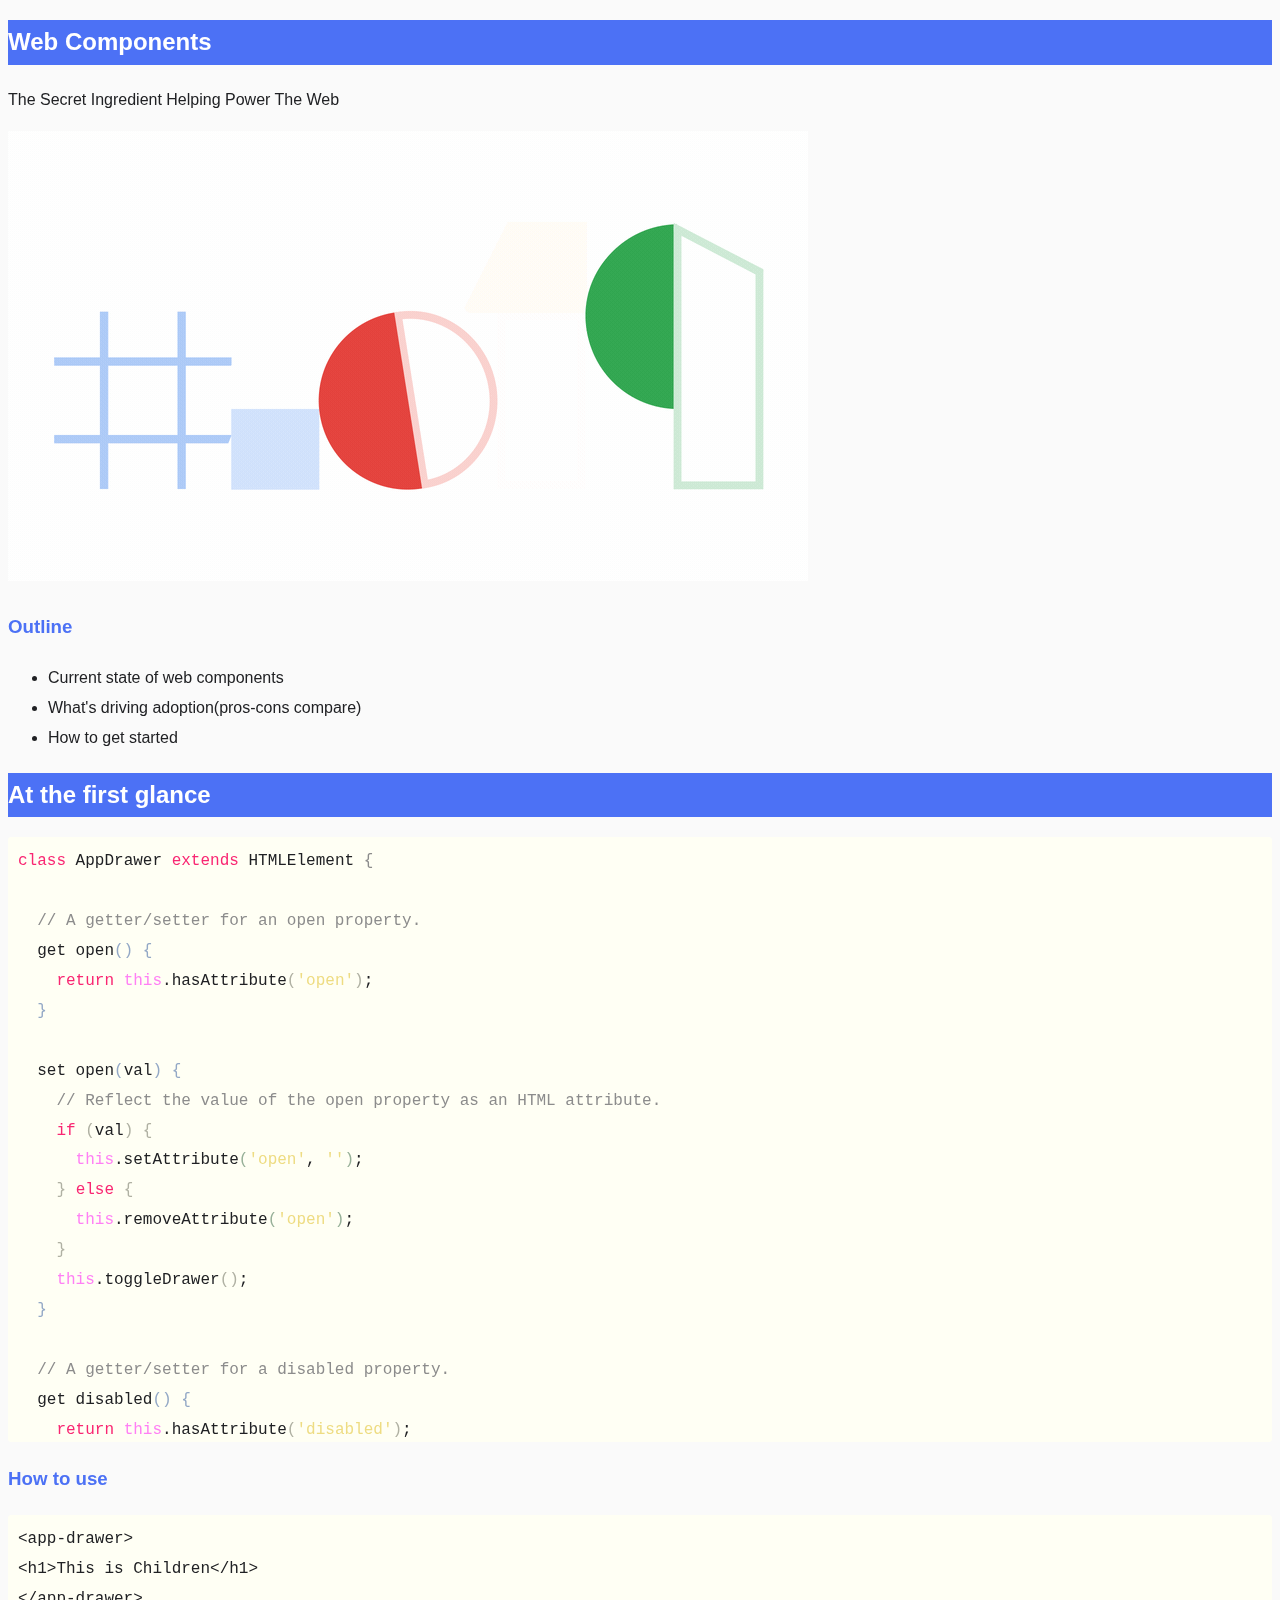
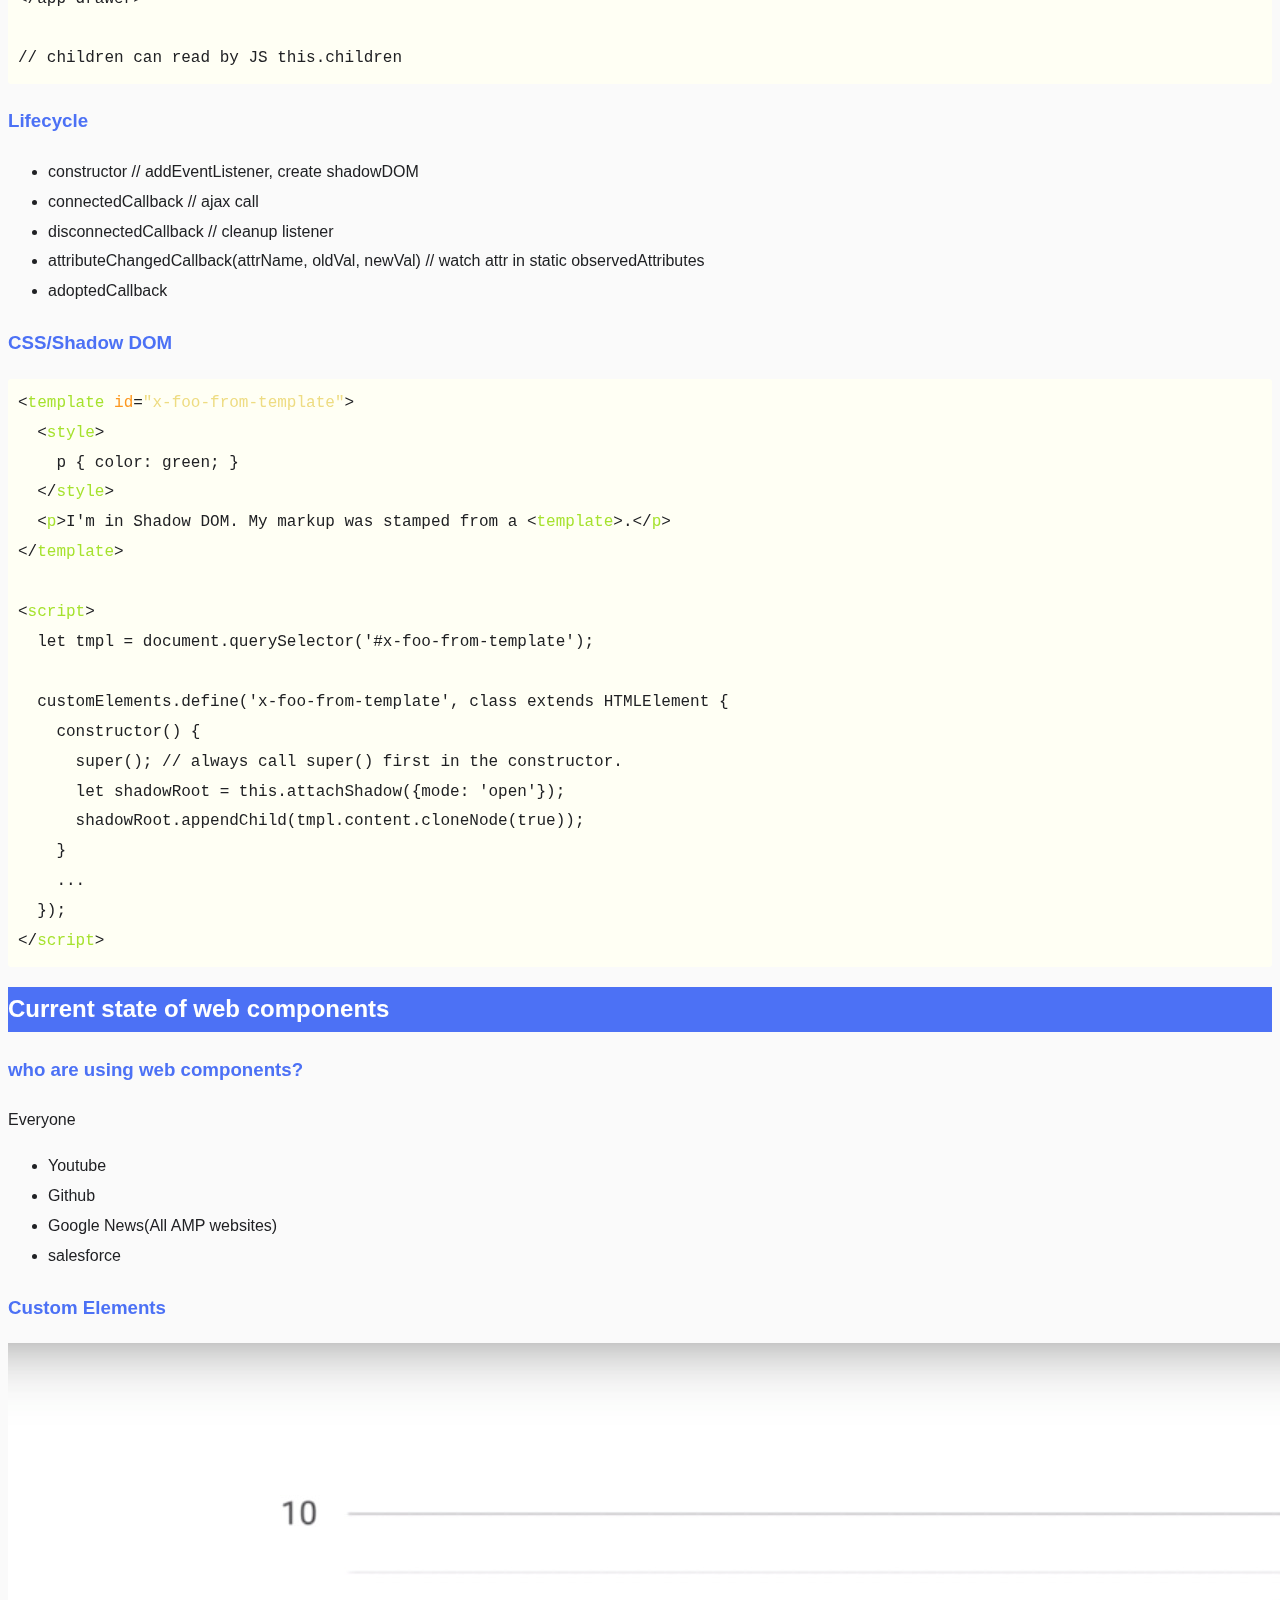
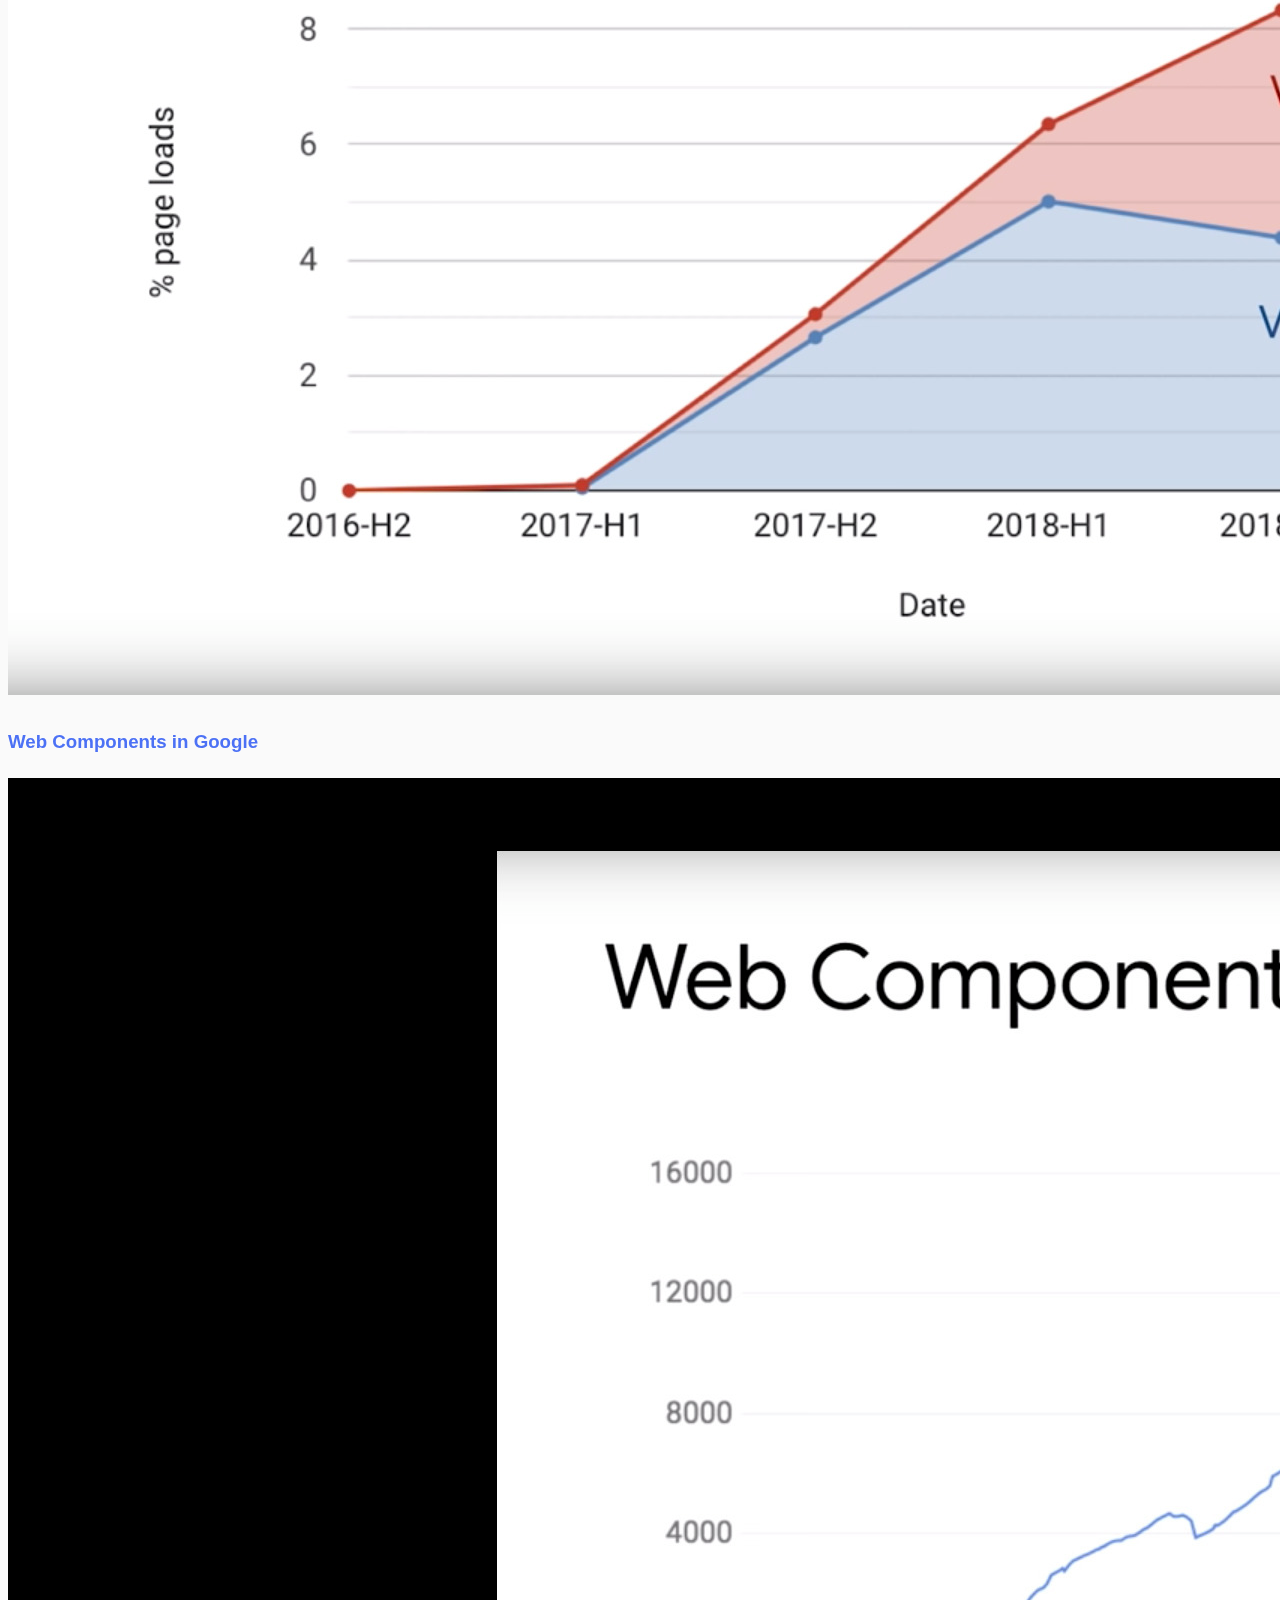
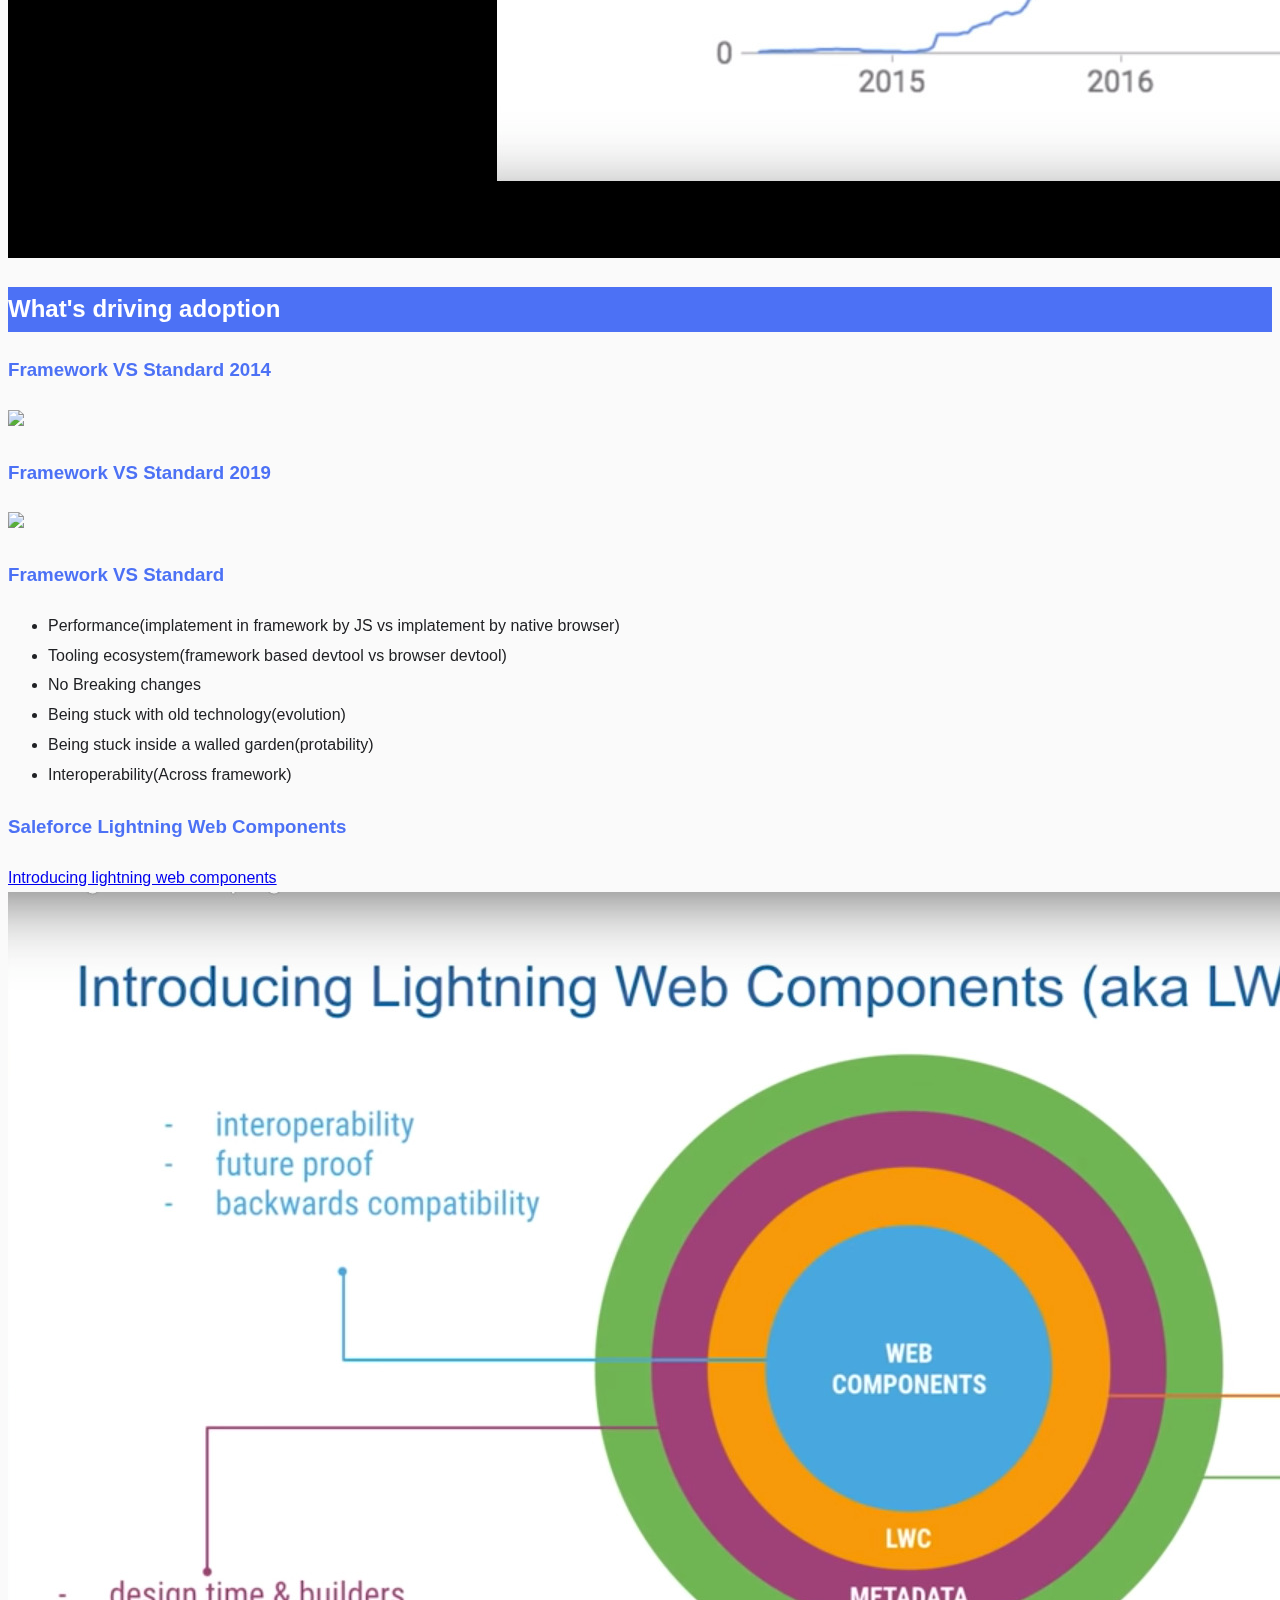
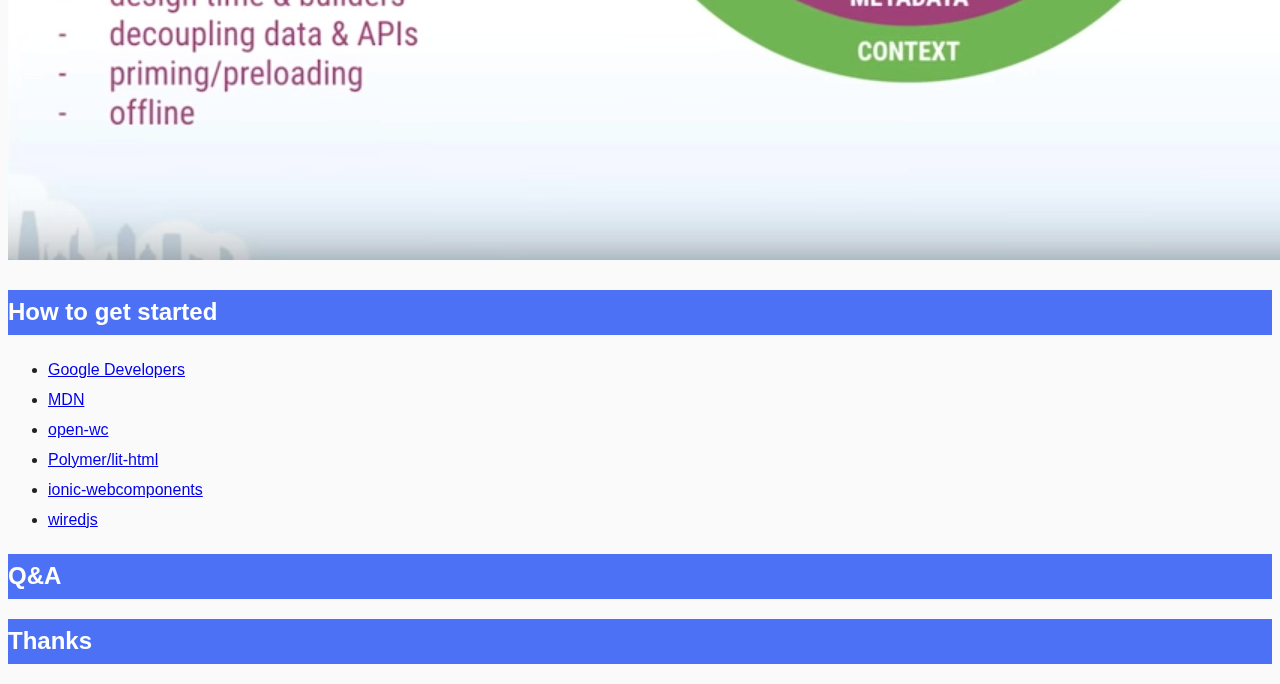
==== commit f5dabdf6: "Add how to get started page" ====
--- a/docs/web-components.html
+++ b/docs/web-components.html
@@ -28,15 +28,15 @@
 <div class="slides">
 
 <section>
-<section id="slide-org136a78b" data-background="#ffffff">
-<h2 id="org136a78b">Web Components</h2>
+<section id="slide-org4e7c415" data-background="#ffffff">
+<h2 id="org4e7c415">Web Components</h2>
 <p>
 The Secret Ingredient Helping Power The Web
 </p>
 <img class="stretch" src="./hashtag.gif">
 </section>
-<section id="slide-org97d85e8">
-<h3 id="org97d85e8">Outline</h3>
+<section id="slide-org7c2d782">
+<h3 id="org7c2d782">Outline</h3>
 <ul>
 <li>Current state of web components</li>
 <li>What's driving adoption(pros-cons compare)</li>
@@ -46,8 +46,8 @@
 </section>
 </section>
 <section>
-<section id="slide-org1465a88">
-<h2 id="org1465a88">At the first glance</h2>
+<section id="slide-org56ef533">
+<h2 id="org56ef533">At the first glance</h2>
 <div class="org-src-container">
 
 <pre  class="src src-javascript"><span style="color: #F92672;">class</span> AppDrawer <span style="color: #F92672;">extends</span> HTMLElement <span style="color: #8c8c8c;">{</span>
@@ -106,8 +106,8 @@
 </pre>
 </div>
 </section>
-<section id="slide-orgcdcf020">
-<h3 id="orgcdcf020">How to use</h3>
+<section id="slide-org7201a1a">
+<h3 id="org7201a1a">How to use</h3>
 <pre  class="example">
 &lt;app-drawer&gt;
 &lt;h1&gt;This is Children&lt;/h1&gt;
@@ -116,8 +116,8 @@
 // children can read by JS this.children
 </pre>
 </section>
-<section id="slide-orgdcaa6b8">
-<h3 id="orgdcaa6b8">Lifecycle</h3>
+<section id="slide-org0e964ed">
+<h3 id="org0e964ed">Lifecycle</h3>
 <ul>
 <li>constructor // addEventListener, create shadowDOM</li>
 <li>connectedCallback // ajax call</li>
@@ -127,8 +127,8 @@
 
 </ul>
 </section>
-<section id="slide-org96fde64">
-<h3 id="org96fde64">CSS/Shadow DOM</h3>
+<section id="slide-org8a95c8c">
+<h3 id="org8a95c8c">CSS/Shadow DOM</h3>
 <div class="org-src-container">
 
 <pre  class="src src-html">&lt;<span style="color: #A6E22E;">template</span> <span style="color: #FD971F;">id</span>=<span style="color: #EEDC82;">"x-foo-from-template"</span>&gt;
@@ -155,13 +155,13 @@
 </section>
 </section>
 <section>
-<section id="slide-org969dbf2">
-<h2 id="org969dbf2">Current state of web components</h2>
-<div class="outline-text-2" id="text-org969dbf2">
-</div>
-</section>
-<section id="slide-orga807fed">
-<h3 id="orga807fed">who are using web components?</h3>
+<section id="slide-org0485f33">
+<h2 id="org0485f33">Current state of web components</h2>
+<div class="outline-text-2" id="text-org0485f33">
+</div>
+</section>
+<section id="slide-org8d2ff86">
+<h3 id="org8d2ff86">who are using web components?</h3>
 <p>
 Everyone
 </p>
@@ -173,31 +173,31 @@
 
 </ul>
 </section>
-<section id="slide-org42e6ac4">
-<h3 id="org42e6ac4">Custom Elements</h3>
+<section id="slide-org7117b5e">
+<h3 id="org7117b5e">Custom Elements</h3>
 <img class="stretch" src="./custom-element.jpg">
 </section>
-<section id="slide-org88f0fb8">
-<h3 id="org88f0fb8">Web Components in Google</h3>
+<section id="slide-org15085ca">
+<h3 id="org15085ca">Web Components in Google</h3>
 <img class="stretch" src="webcomponents-in-google.jpg">
 </section>
 </section>
 <section>
-<section id="slide-orge7e2c9e">
-<h2 id="orge7e2c9e">What's driving adoption</h2>
-<div class="outline-text-2" id="text-orge7e2c9e">
-</div>
-</section>
-<section id="slide-orgf92deef">
-<h3 id="orgf92deef">Framework VS Standard 2014</h3>
+<section id="slide-orgf1e33c9">
+<h2 id="orgf1e33c9">What's driving adoption</h2>
+<div class="outline-text-2" id="text-orgf1e33c9">
+</div>
+</section>
+<section id="slide-org651eb60">
+<h3 id="org651eb60">Framework VS Standard 2014</h3>
 <img class="stretch" src="https://d259t2jj6zp7qm.cloudfront.net/images/c_scale%2Cw_800-webstack_2014_plain_kovxlr.png">
 </section>
-<section id="slide-orgc488e0e">
-<h3 id="orgc488e0e">Framework VS Standard 2019</h3>
+<section id="slide-org9cf9886">
+<h3 id="org9cf9886">Framework VS Standard 2019</h3>
 <img class="stretch" src="https://d12fd6m9xo0jeo.cloudfront.net/f30e3522-04e3-4893-870d-d9d0c1935430.png">
 </section>
-<section id="slide-org562cc85">
-<h3 id="org562cc85">Framework VS Standard</h3>
+<section id="slide-org03dd043">
+<h3 id="org03dd043">Framework VS Standard</h3>
 <ul>
 <li>Performance(implatement in framework by JS vs implatement by native browser)</li>
 <li>Tooling ecosystem(framework based devtool vs browser devtool)</li>
@@ -208,30 +208,34 @@
 
 </ul>
 </section>
-<section id="slide-org880f9d1">
-<h3 id="org880f9d1">Saleforce Lightning Web Components</h3>
+<section id="slide-org140d07f">
+<h3 id="org140d07f">Saleforce Lightning Web Components</h3>
 <a href="https://developer.salesforce.com/blogs/2018/12/introducing-lightning-web-components.html" target="_blank">Introducing lightning web components</a>
 <img class="stretch" src="./lwc.jpg">
 </section>
 </section>
 <section>
-<section id="slide-orga094e65">
-<h2 id="orga094e65">How to get started</h2>
-</section>
-</section>
-<section>
-<section id="slide-org6dedc49">
-<h2 id="org6dedc49">Summary</h2>
-</section>
-</section>
-<section>
-<section id="slide-org8ed606d">
-<h2 id="org8ed606d">Q&amp;A</h2>
-</section>
-</section>
-<section>
-<section id="slide-org7187c2a">
-<h2 id="org7187c2a">Thanks</h2>
+<section id="slide-org5a26555">
+<h2 id="org5a26555">How to get started</h2>
+<ul>
+<li><a href="https://developers.google.com/web/fundamentals/web-components/">Google Developers</a></li>
+<li><a href="https://developer.mozilla.org/en-US/docs/Web/Web_Components">MDN</a></li>
+<li><a href="https://open-wc.org/guide/#quickstart">open-wc</a></li>
+<li><a href="https://lit-html.polymer-project.org/">Polymer/lit-html</a></li>
+<li><a href="https://ionicframework.com/docs/">ionic-webcomponents</a></li>
+<li><a href="https://wiredjs.com/showcase.html">wiredjs</a></li>
+
+</ul>
+</section>
+</section>
+<section>
+<section id="slide-org7a8901d">
+<h2 id="org7a8901d">Q&amp;A</h2>
+</section>
+</section>
+<section>
+<section id="slide-org96a9a7c">
+<h2 id="org96a9a7c">Thanks</h2>
 </section>
 </section>
 </div>
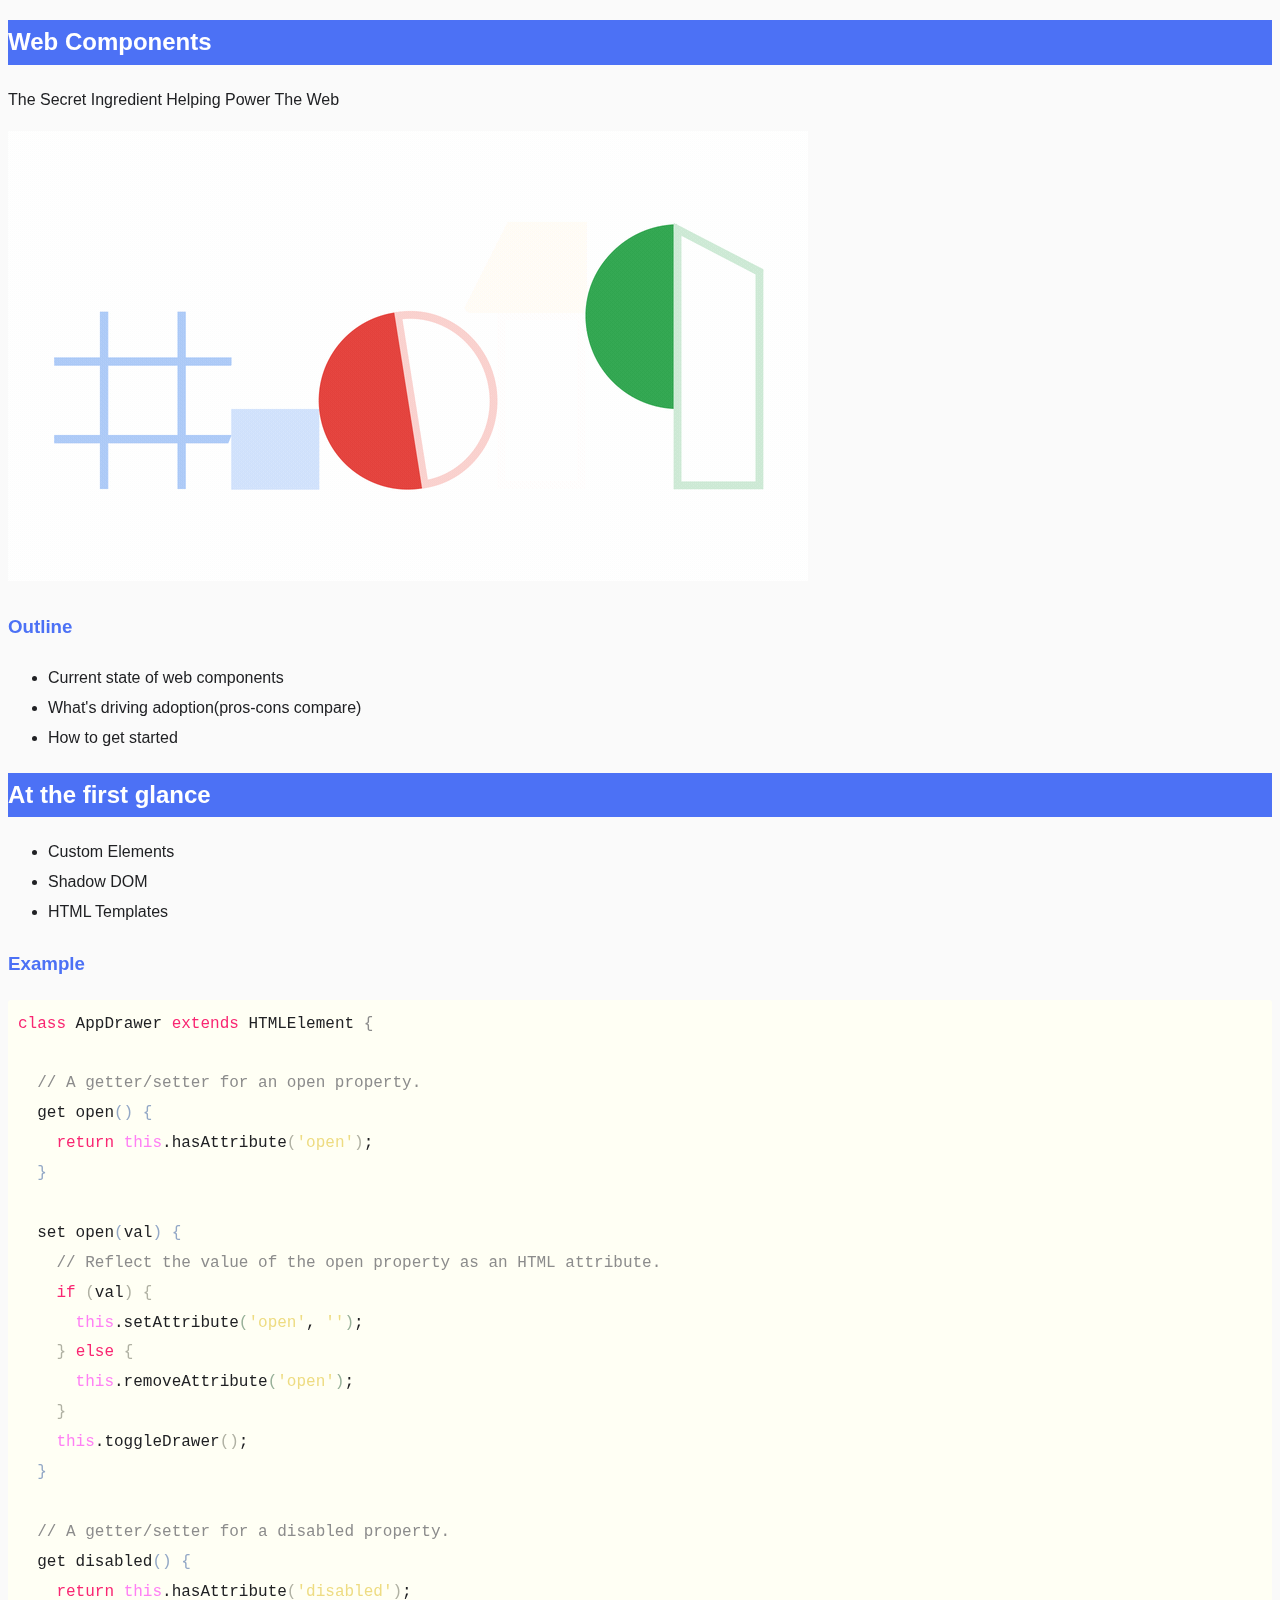
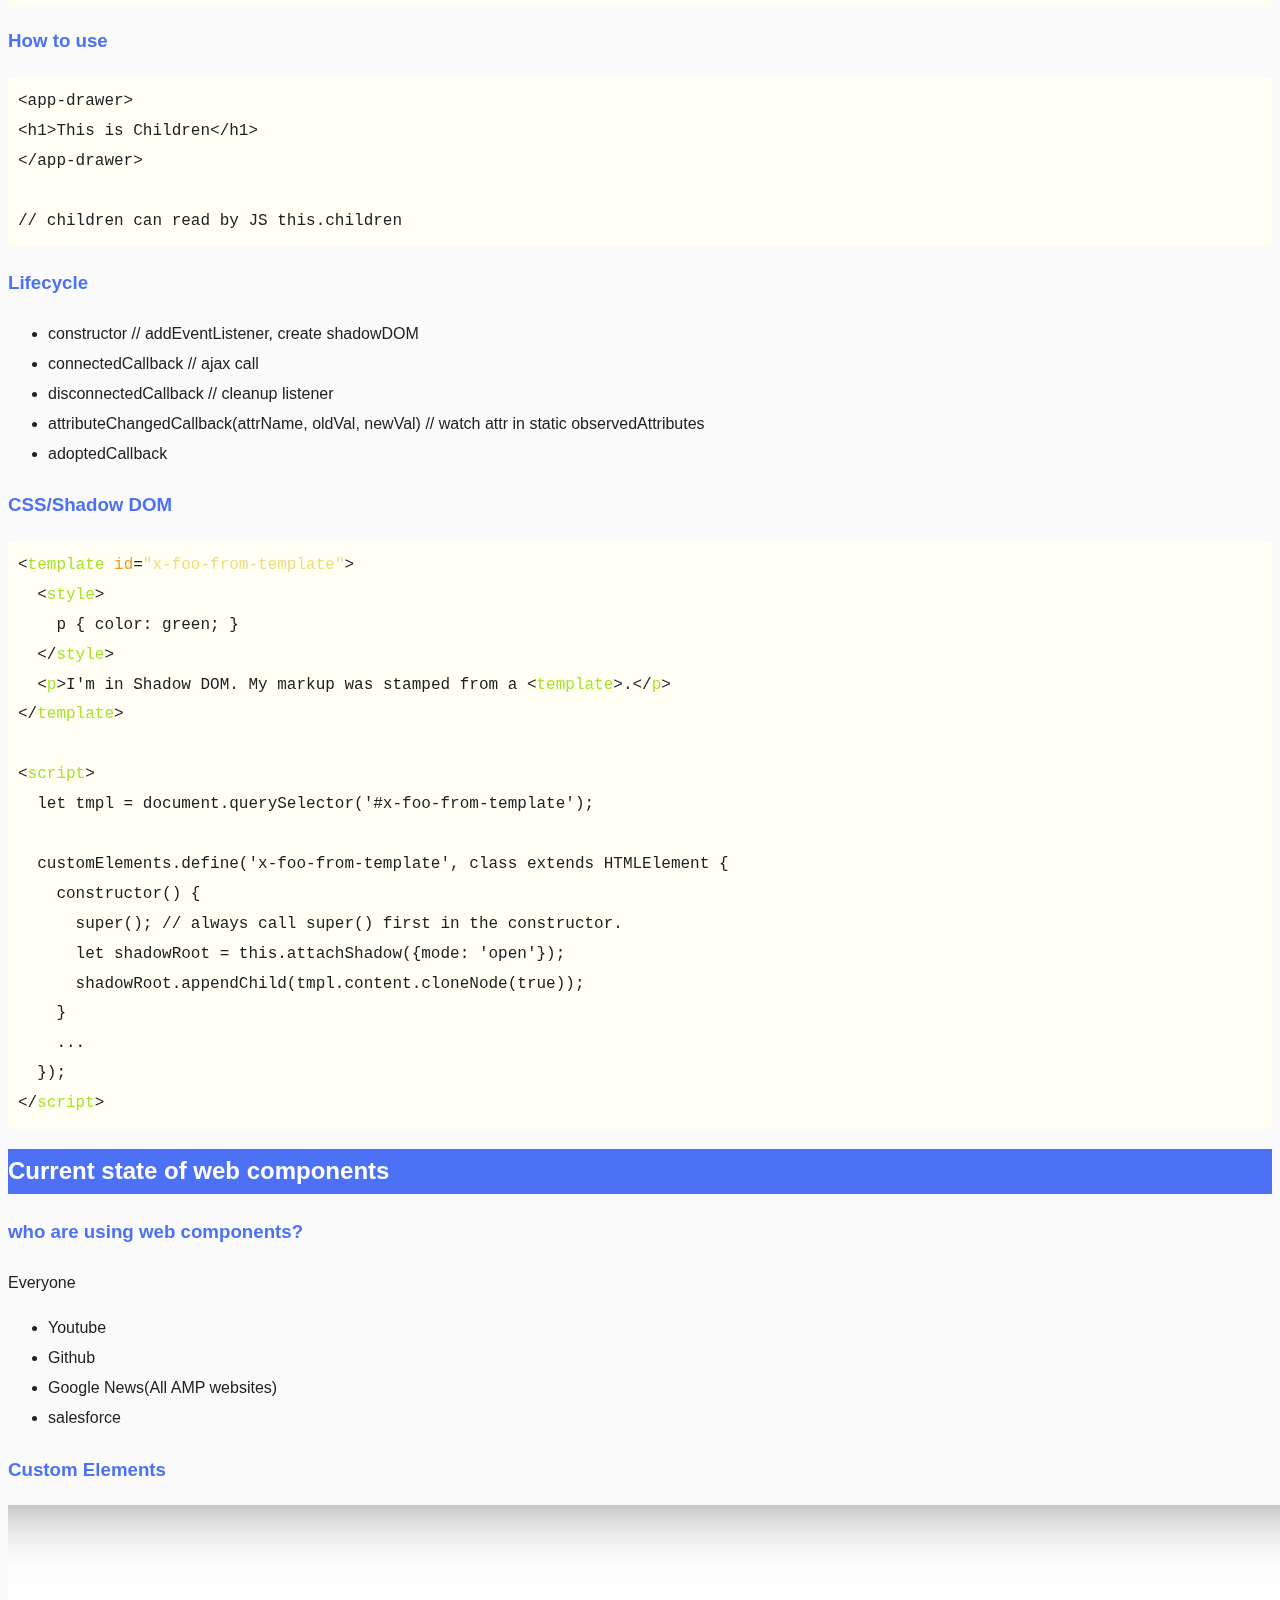
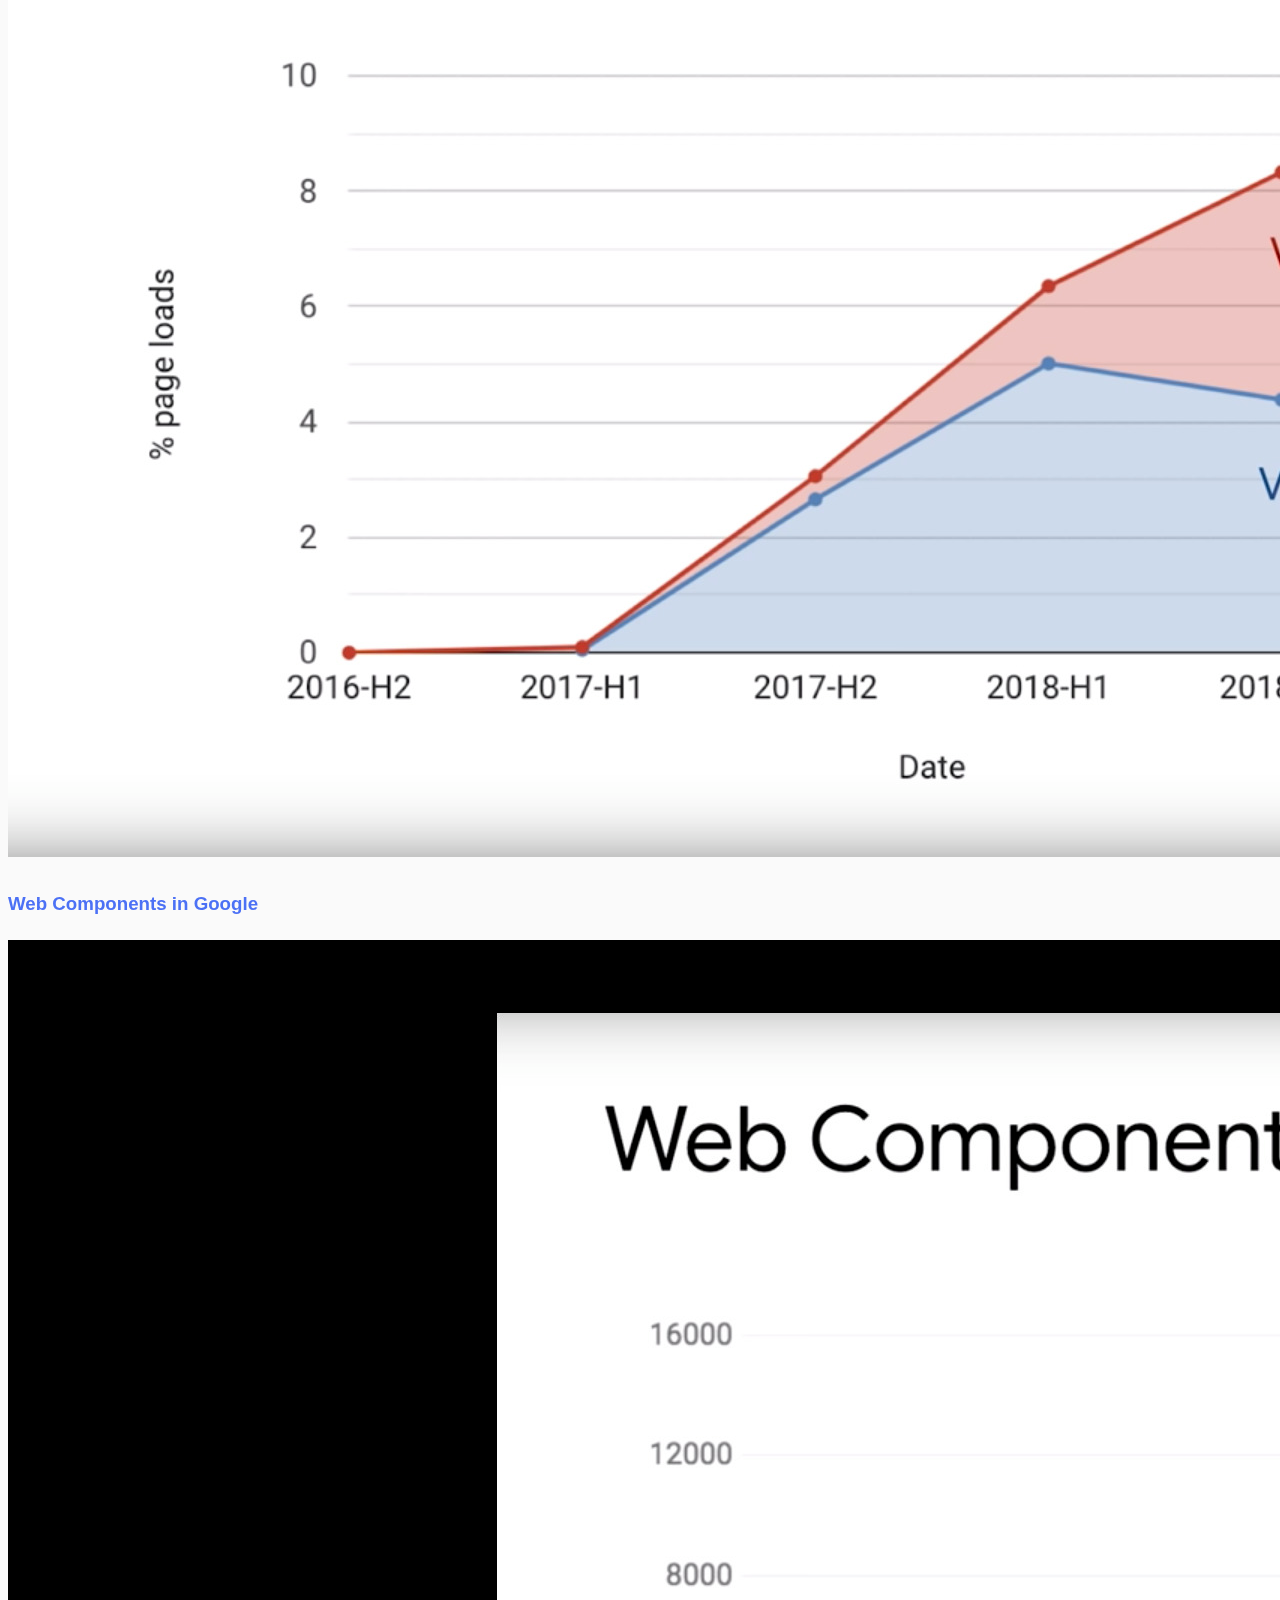
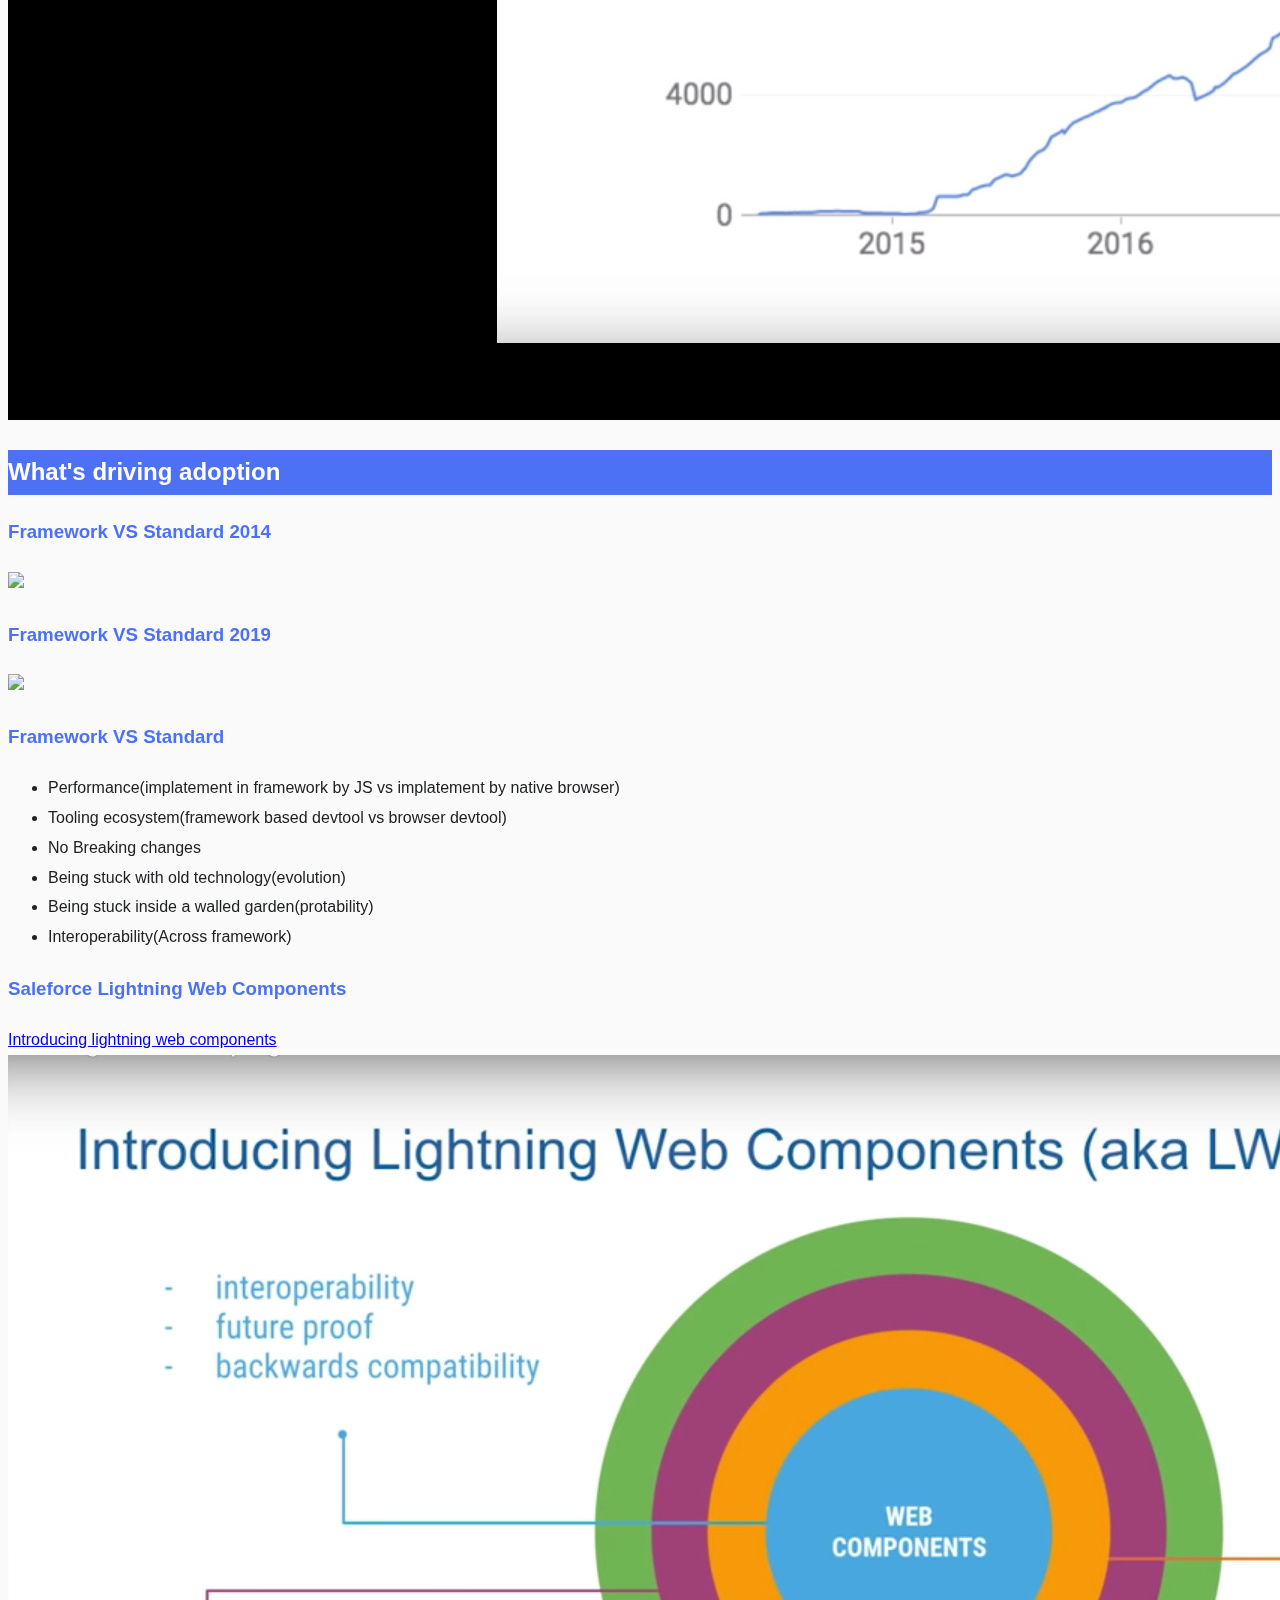
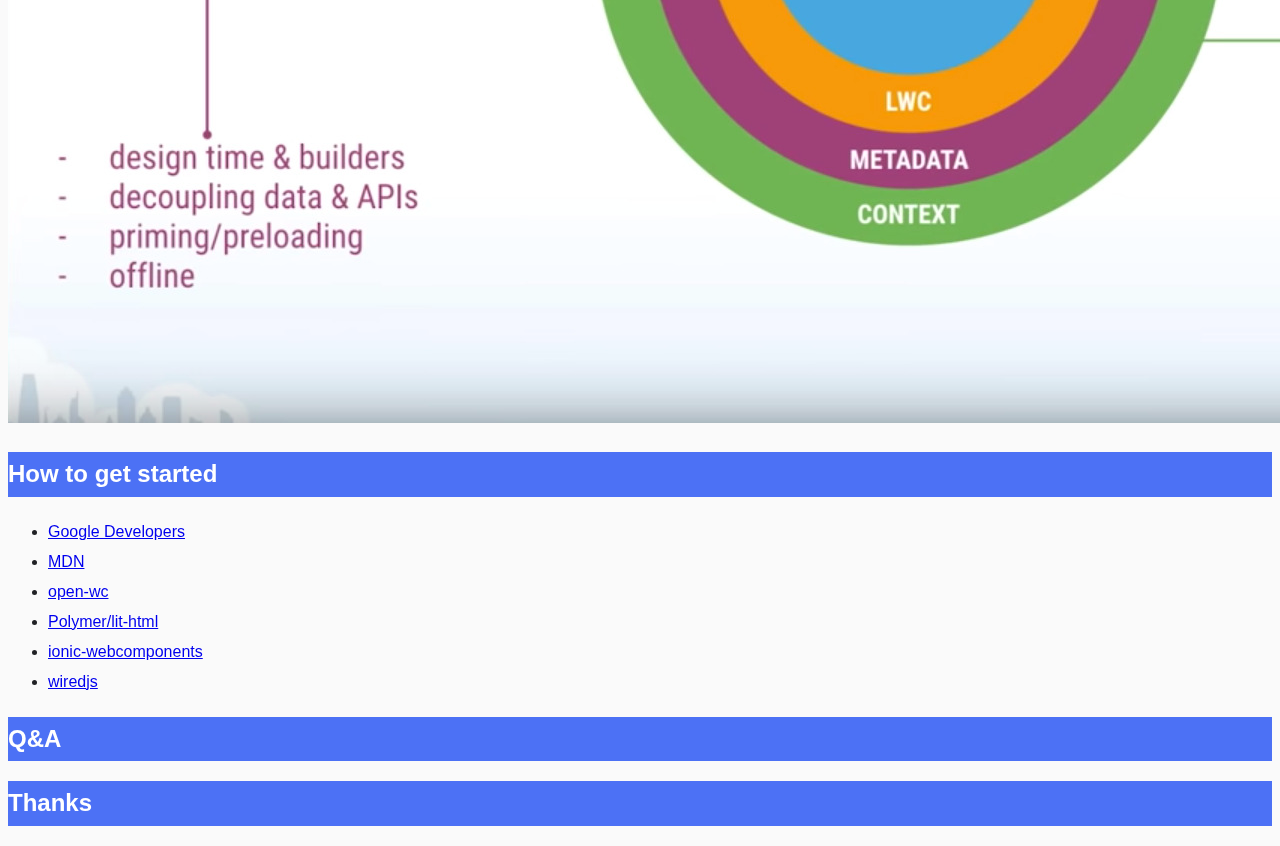
==== commit 28dde628: "Update reveal style and add a new outline inside first glance" ====
--- a/docs/web-components.html
+++ b/docs/web-components.html
@@ -6,9 +6,9 @@
 <style type="text/css">
 .underline { text-decoration: underline; }
 </style>
-<link rel="stylesheet" href="https://cdn.jsdelivr.net/reveal.js/3.0.0/css/reveal.css"/>
-
-<link rel="stylesheet" href="https://cdn.jsdelivr.net/reveal.js/3.0.0/css/theme/moon.css" id="theme"/>
+<link rel="stylesheet" href="https://cdn.jsdelivr.net/npm/reveal.js/css/reveal.css"/>
+
+<link rel="stylesheet" href="https://cdn.jsdelivr.net/npm/reveal.js/css/theme/moon.css" id="theme"/>
 
 <link rel="stylesheet" href="./google_io.css"/>
 
@@ -18,7 +18,7 @@
         var link = document.createElement( 'link' );
         link.rel = 'stylesheet';
         link.type = 'text/css';
-        link.href = 'https://cdn.jsdelivr.net/reveal.js/3.0.0/css/print/pdf.css';
+        link.href = 'https://cdn.jsdelivr.net/npm/reveal.js/css/print/pdf.css';
         document.getElementsByTagName( 'head' )[0].appendChild( link );
     }
 </script>
@@ -28,15 +28,15 @@
 <div class="slides">
 
 <section>
-<section id="slide-org4e7c415" data-background="#ffffff">
-<h2 id="org4e7c415">Web Components</h2>
+<section id="slide-orgb1be443" data-background="#ffffff">
+<h2 id="orgb1be443">Web Components</h2>
 <p>
 The Secret Ingredient Helping Power The Web
 </p>
 <img class="stretch" src="./hashtag.gif">
 </section>
-<section id="slide-org7c2d782">
-<h3 id="org7c2d782">Outline</h3>
+<section id="slide-orged8a8aa">
+<h3 id="orged8a8aa">Outline</h3>
 <ul>
 <li>Current state of web components</li>
 <li>What's driving adoption(pros-cons compare)</li>
@@ -46,11 +46,20 @@
 </section>
 </section>
 <section>
-<section id="slide-org56ef533">
-<h2 id="org56ef533">At the first glance</h2>
+<section id="slide-orgbfca83c">
+<h2 id="orgbfca83c">At the first glance</h2>
+<ul>
+<li>Custom Elements</li>
+<li>Shadow DOM</li>
+<li>HTML Templates</li>
+
+</ul>
+</section>
+<section id="slide-org3d751d6">
+<h3 id="org3d751d6">Example</h3>
 <div class="org-src-container">
 
-<pre  class="src src-javascript"><span style="color: #F92672;">class</span> AppDrawer <span style="color: #F92672;">extends</span> HTMLElement <span style="color: #8c8c8c;">{</span>
+<pre  class="src src-javascript"><code trim><span style="color: #F92672;">class</span> AppDrawer <span style="color: #F92672;">extends</span> HTMLElement <span style="color: #8c8c8c;">{</span>
 
   <span style="color: #8C8C8C;">// </span><span style="color: #8C8C8C;">A getter/setter for an open property.</span>
   get open<span style="color: #93a8c6;">()</span> <span style="color: #93a8c6;">{</span>
@@ -103,11 +112,11 @@
 <span style="color: #8c8c8c;">}</span>
 
 customElements.define<span style="color: #8c8c8c;">(</span><span style="color: #EEDC82;">'app-drawer'</span>, AppDrawer<span style="color: #8c8c8c;">)</span>;
-</pre>
-</div>
-</section>
-<section id="slide-org7201a1a">
-<h3 id="org7201a1a">How to use</h3>
+</code></pre>
+</div>
+</section>
+<section id="slide-org38eda7a">
+<h3 id="org38eda7a">How to use</h3>
 <pre  class="example">
 &lt;app-drawer&gt;
 &lt;h1&gt;This is Children&lt;/h1&gt;
@@ -116,8 +125,8 @@
 // children can read by JS this.children
 </pre>
 </section>
-<section id="slide-org0e964ed">
-<h3 id="org0e964ed">Lifecycle</h3>
+<section id="slide-org464a0dc">
+<h3 id="org464a0dc">Lifecycle</h3>
 <ul>
 <li>constructor // addEventListener, create shadowDOM</li>
 <li>connectedCallback // ajax call</li>
@@ -127,11 +136,11 @@
 
 </ul>
 </section>
-<section id="slide-org8a95c8c">
-<h3 id="org8a95c8c">CSS/Shadow DOM</h3>
+<section id="slide-org1fd8a08">
+<h3 id="org1fd8a08">CSS/Shadow DOM</h3>
 <div class="org-src-container">
 
-<pre  class="src src-html">&lt;<span style="color: #A6E22E;">template</span> <span style="color: #FD971F;">id</span>=<span style="color: #EEDC82;">"x-foo-from-template"</span>&gt;
+<pre  class="src src-html"><code trim>&lt;<span style="color: #A6E22E;">template</span> <span style="color: #FD971F;">id</span>=<span style="color: #EEDC82;">"x-foo-from-template"</span>&gt;
   &lt;<span style="color: #A6E22E;">style</span>&gt;
     p { color: green; }
   &lt;/<span style="color: #A6E22E;">style</span>&gt;
@@ -150,18 +159,18 @@
     ...
   });
 &lt;/<span style="color: #A6E22E;">script</span>&gt;
-</pre>
-</div>
-</section>
-</section>
-<section>
-<section id="slide-org0485f33">
-<h2 id="org0485f33">Current state of web components</h2>
-<div class="outline-text-2" id="text-org0485f33">
-</div>
-</section>
-<section id="slide-org8d2ff86">
-<h3 id="org8d2ff86">who are using web components?</h3>
+</code></pre>
+</div>
+</section>
+</section>
+<section>
+<section id="slide-orgf147fdf">
+<h2 id="orgf147fdf">Current state of web components</h2>
+<div class="outline-text-2" id="text-orgf147fdf">
+</div>
+</section>
+<section id="slide-org00e7ca2">
+<h3 id="org00e7ca2">who are using web components?</h3>
 <p>
 Everyone
 </p>
@@ -173,31 +182,31 @@
 
 </ul>
 </section>
-<section id="slide-org7117b5e">
-<h3 id="org7117b5e">Custom Elements</h3>
+<section id="slide-org8817655">
+<h3 id="org8817655">Custom Elements</h3>
 <img class="stretch" src="./custom-element.jpg">
 </section>
-<section id="slide-org15085ca">
-<h3 id="org15085ca">Web Components in Google</h3>
+<section id="slide-org3ee3ca9">
+<h3 id="org3ee3ca9">Web Components in Google</h3>
 <img class="stretch" src="webcomponents-in-google.jpg">
 </section>
 </section>
 <section>
-<section id="slide-orgf1e33c9">
-<h2 id="orgf1e33c9">What's driving adoption</h2>
-<div class="outline-text-2" id="text-orgf1e33c9">
-</div>
-</section>
-<section id="slide-org651eb60">
-<h3 id="org651eb60">Framework VS Standard 2014</h3>
+<section id="slide-orgfc48471">
+<h2 id="orgfc48471">What's driving adoption</h2>
+<div class="outline-text-2" id="text-orgfc48471">
+</div>
+</section>
+<section id="slide-orgd29e0fc">
+<h3 id="orgd29e0fc">Framework VS Standard 2014</h3>
 <img class="stretch" src="https://d259t2jj6zp7qm.cloudfront.net/images/c_scale%2Cw_800-webstack_2014_plain_kovxlr.png">
 </section>
-<section id="slide-org9cf9886">
-<h3 id="org9cf9886">Framework VS Standard 2019</h3>
+<section id="slide-org8885d36">
+<h3 id="org8885d36">Framework VS Standard 2019</h3>
 <img class="stretch" src="https://d12fd6m9xo0jeo.cloudfront.net/f30e3522-04e3-4893-870d-d9d0c1935430.png">
 </section>
-<section id="slide-org03dd043">
-<h3 id="org03dd043">Framework VS Standard</h3>
+<section id="slide-org66b3620">
+<h3 id="org66b3620">Framework VS Standard</h3>
 <ul>
 <li>Performance(implatement in framework by JS vs implatement by native browser)</li>
 <li>Tooling ecosystem(framework based devtool vs browser devtool)</li>
@@ -208,15 +217,15 @@
 
 </ul>
 </section>
-<section id="slide-org140d07f">
-<h3 id="org140d07f">Saleforce Lightning Web Components</h3>
+<section id="slide-org684d553">
+<h3 id="org684d553">Saleforce Lightning Web Components</h3>
 <a href="https://developer.salesforce.com/blogs/2018/12/introducing-lightning-web-components.html" target="_blank">Introducing lightning web components</a>
 <img class="stretch" src="./lwc.jpg">
 </section>
 </section>
 <section>
-<section id="slide-org5a26555">
-<h2 id="org5a26555">How to get started</h2>
+<section id="slide-org57ecbc6">
+<h2 id="org57ecbc6">How to get started</h2>
 <ul>
 <li><a href="https://developers.google.com/web/fundamentals/web-components/">Google Developers</a></li>
 <li><a href="https://developer.mozilla.org/en-US/docs/Web/Web_Components">MDN</a></li>
@@ -229,37 +238,23 @@
 </section>
 </section>
 <section>
-<section id="slide-org7a8901d">
-<h2 id="org7a8901d">Q&amp;A</h2>
-</section>
-</section>
-<section>
-<section id="slide-org96a9a7c">
-<h2 id="org96a9a7c">Thanks</h2>
-</section>
-</section>
-</div>
-</div>
-<script src="https://cdn.jsdelivr.net/reveal.js/3.0.0/lib/js/head.min.js"></script>
-<script src="https://cdn.jsdelivr.net/reveal.js/3.0.0/js/reveal.js"></script>
+<section id="slide-org49c9aa4">
+<h2 id="org49c9aa4">Q&amp;A</h2>
+</section>
+</section>
+<section>
+<section id="slide-org676160b">
+<h2 id="org676160b">Thanks</h2>
+</section>
+</section>
+</div>
+</div>
+<script src="https://cdn.jsdelivr.net/npm/reveal.js/js/reveal.js"></script>
 
 <script>
 // Full list of configuration options available here:
 // https://github.com/hakimel/reveal.js#configuration
 Reveal.initialize({
-
-controls: true,
-progress: true,
-history: true,
-center: true,
-slideNumber: 'c',
-rollingLinks: false,
-keyboard: true,
-overview: true,
-
-theme: Reveal.getQueryHash().theme, // available themes are in /css/theme
-transition: Reveal.getQueryHash().transition || 'concave', // default/cube/page/concave/zoom/linear/fade/none
-transitionSpeed: 'default',
 multiplex: {
     secret: '', // null if client
     id: '', // id, obtained from socket.io server
@@ -268,11 +263,11 @@
 
 // Optional libraries used to extend on reveal.js
 dependencies: [
- { src: 'https://cdn.jsdelivr.net/reveal.js/3.0.0/lib/js/classList.js', condition: function() { return !document.body.classList; } },
- { src: 'https://cdn.jsdelivr.net/reveal.js/3.0.0/plugin/markdown/marked.js', condition: function() { return !!document.querySelector( '[data-markdown]' ); } },
- { src: 'https://cdn.jsdelivr.net/reveal.js/3.0.0/plugin/markdown/markdown.js', condition: function() { return !!document.querySelector( '[data-markdown]' ); } },
- { src: 'https://cdn.jsdelivr.net/reveal.js/3.0.0/plugin/zoom-js/zoom.js', async: true, condition: function() { return !!document.body.classList; } },
- { src: 'https://cdn.jsdelivr.net/reveal.js/3.0.0/plugin/notes/notes.js', async: true, condition: function() { return !!document.body.classList; } }]
+ { src: 'https://cdn.jsdelivr.net/npm/reveal.js/lib/js/classList.js', condition: function() { return !document.body.classList; } },
+ { src: 'https://cdn.jsdelivr.net/npm/reveal.js/plugin/markdown/marked.js', condition: function() { return !!document.querySelector( '[data-markdown]' ); } },
+ { src: 'https://cdn.jsdelivr.net/npm/reveal.js/plugin/markdown/markdown.js', condition: function() { return !!document.querySelector( '[data-markdown]' ); } },
+ { src: 'https://cdn.jsdelivr.net/npm/reveal.js/plugin/zoom-js/zoom.js', async: true, condition: function() { return !!document.body.classList; } },
+ { src: 'https://cdn.jsdelivr.net/npm/reveal.js/plugin/notes/notes.js', async: true, condition: function() { return !!document.body.classList; } }]
 });
 </script>
 </body>
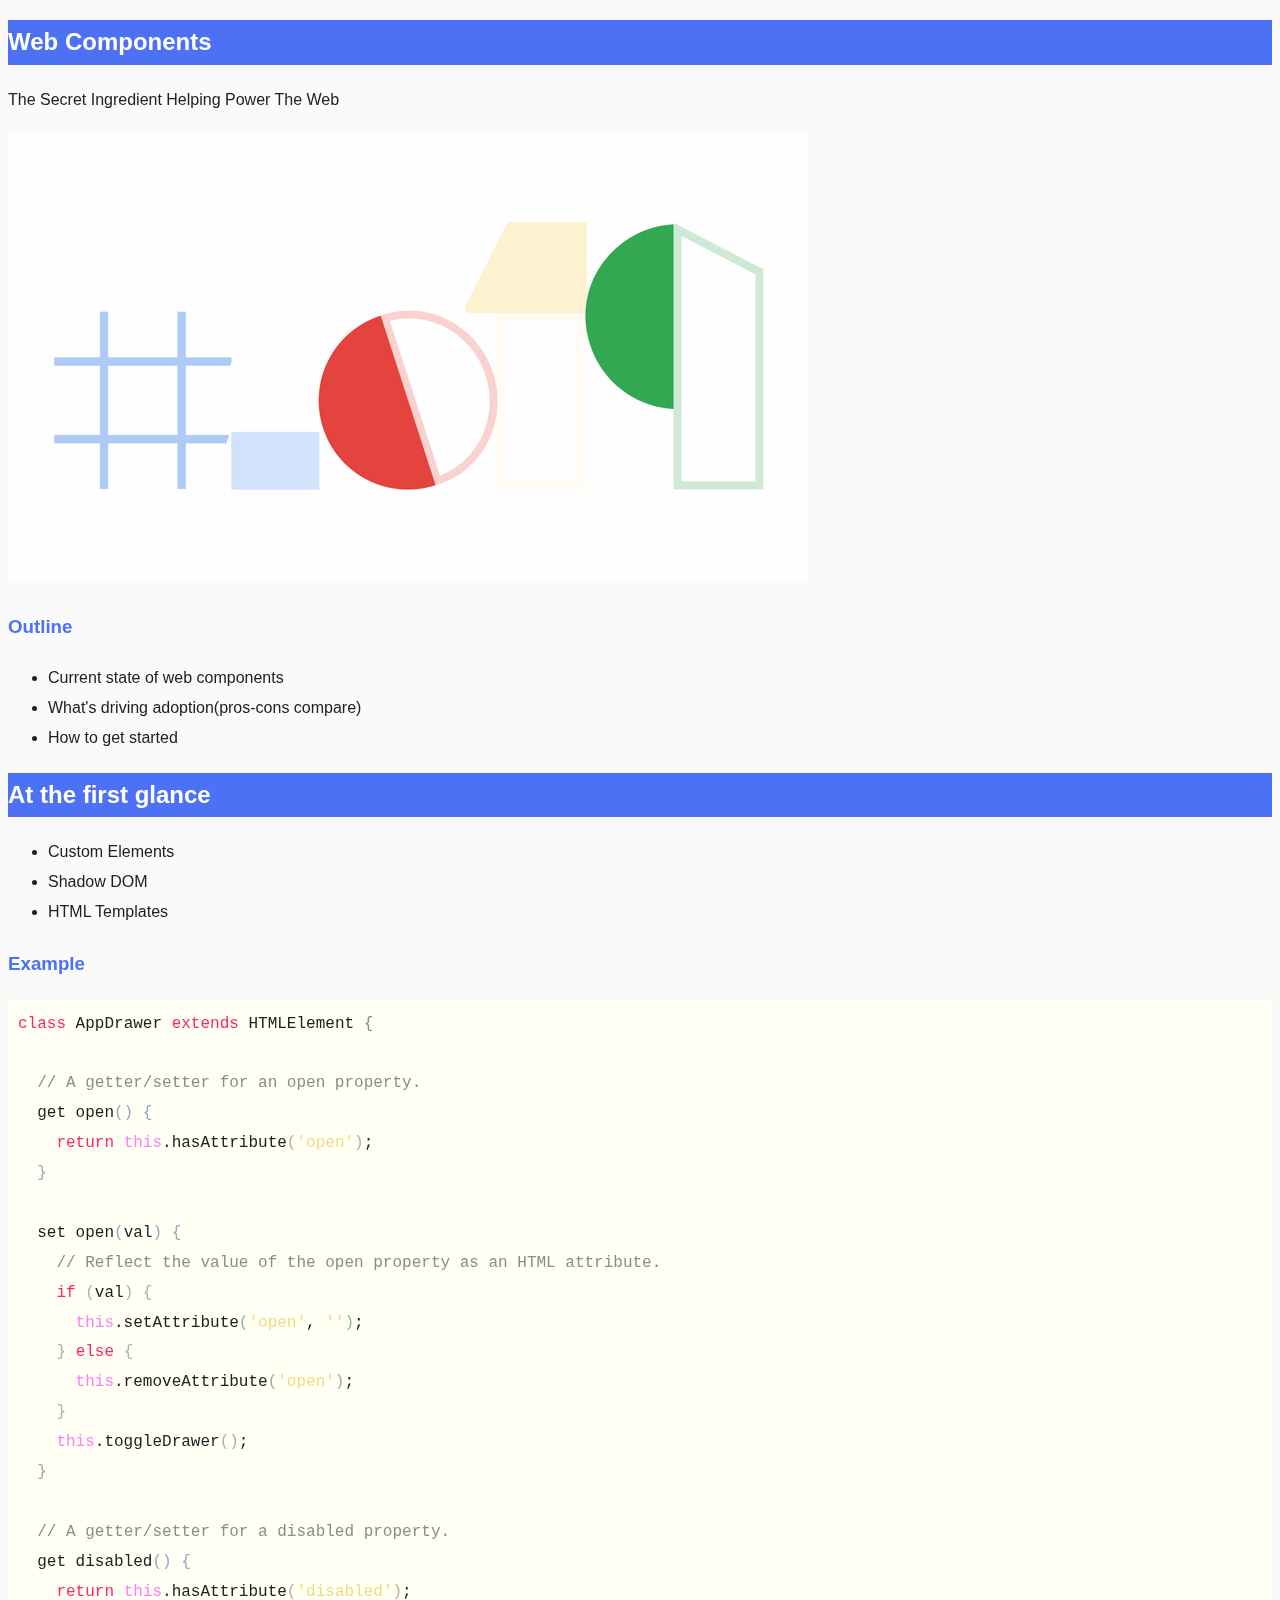
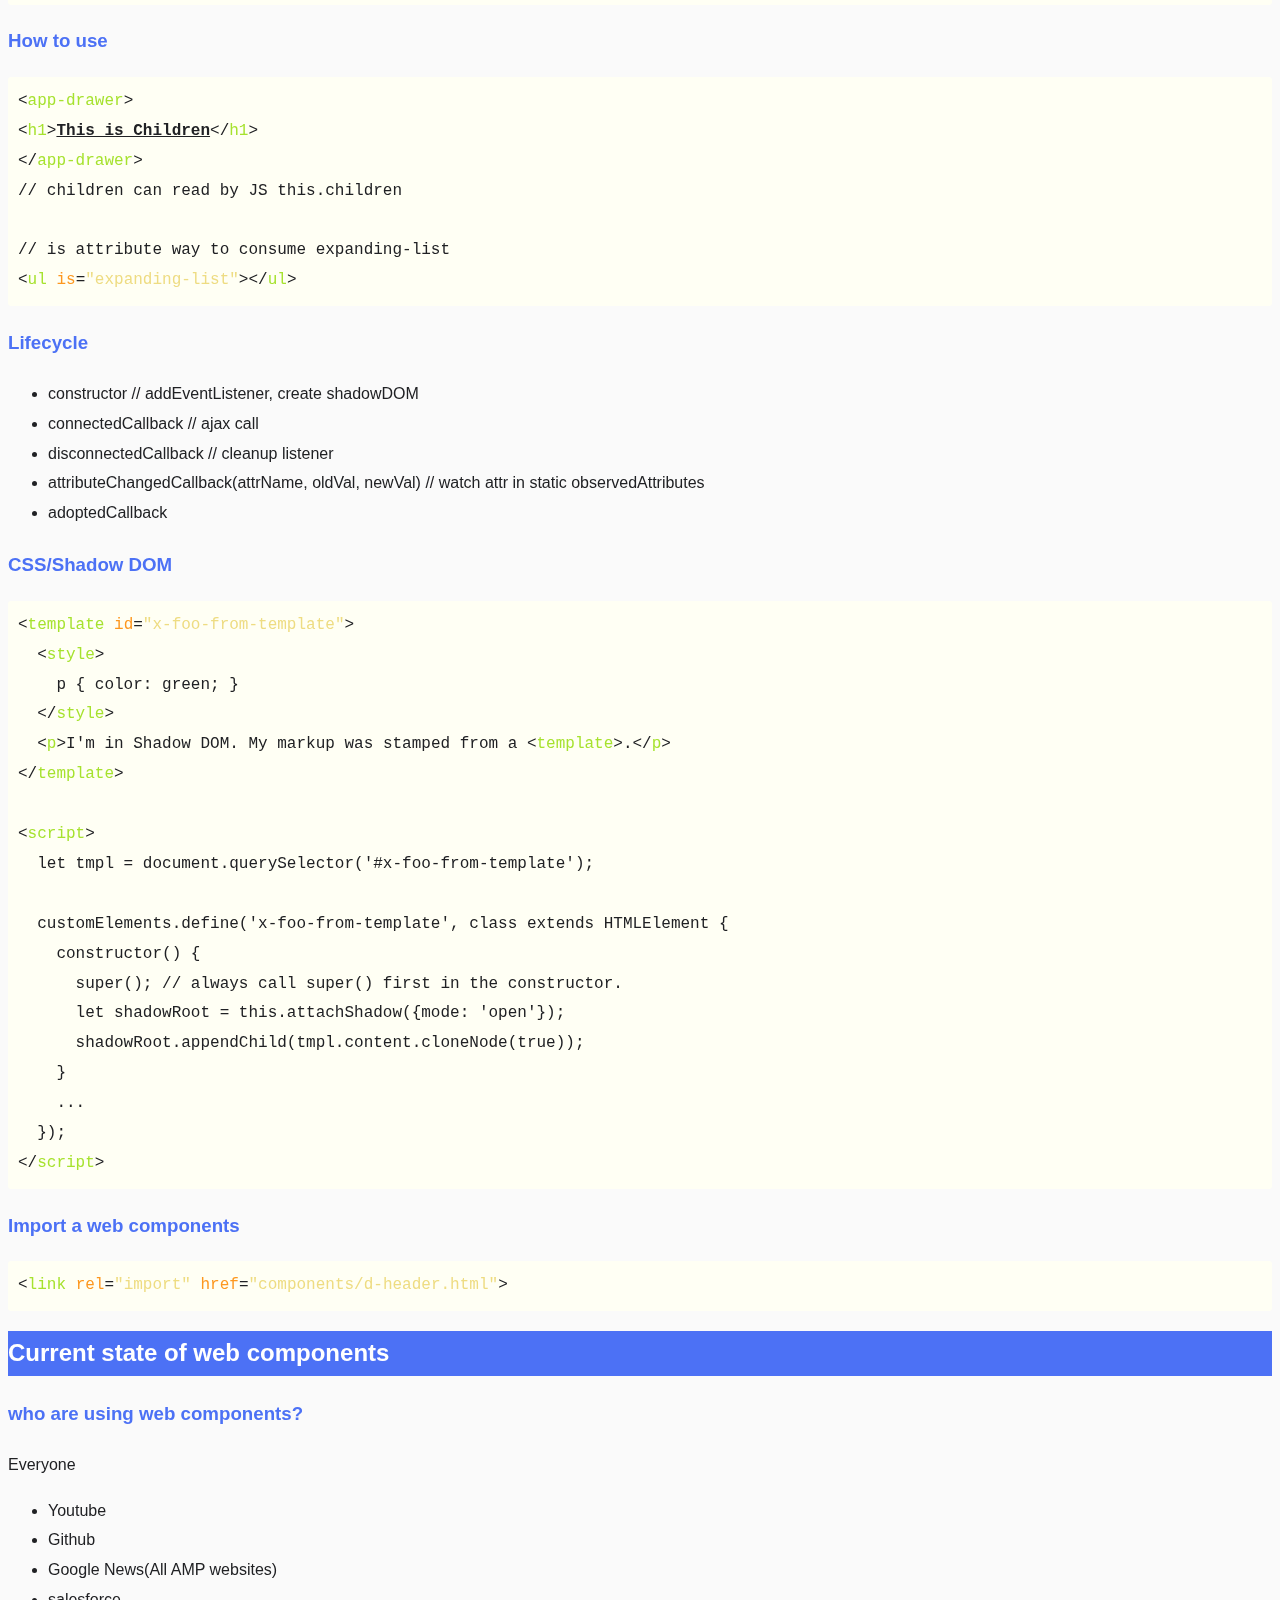
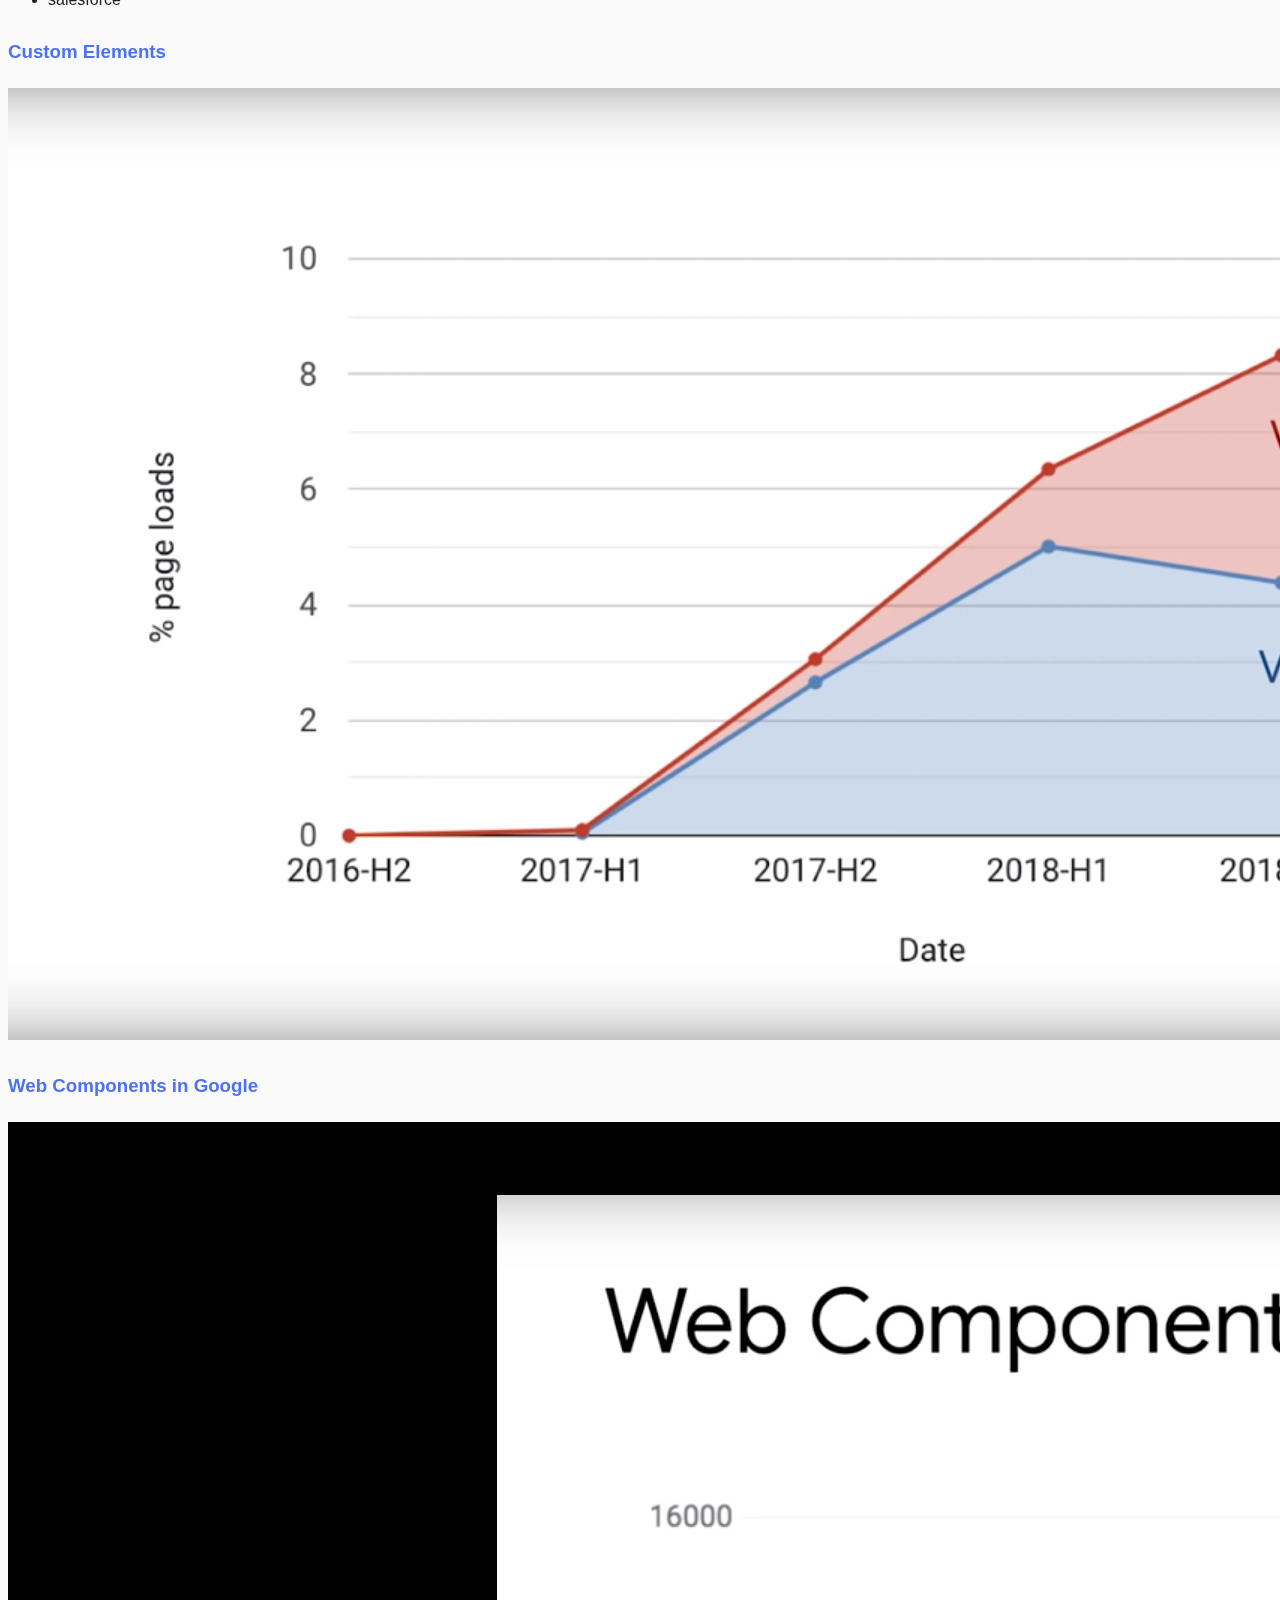
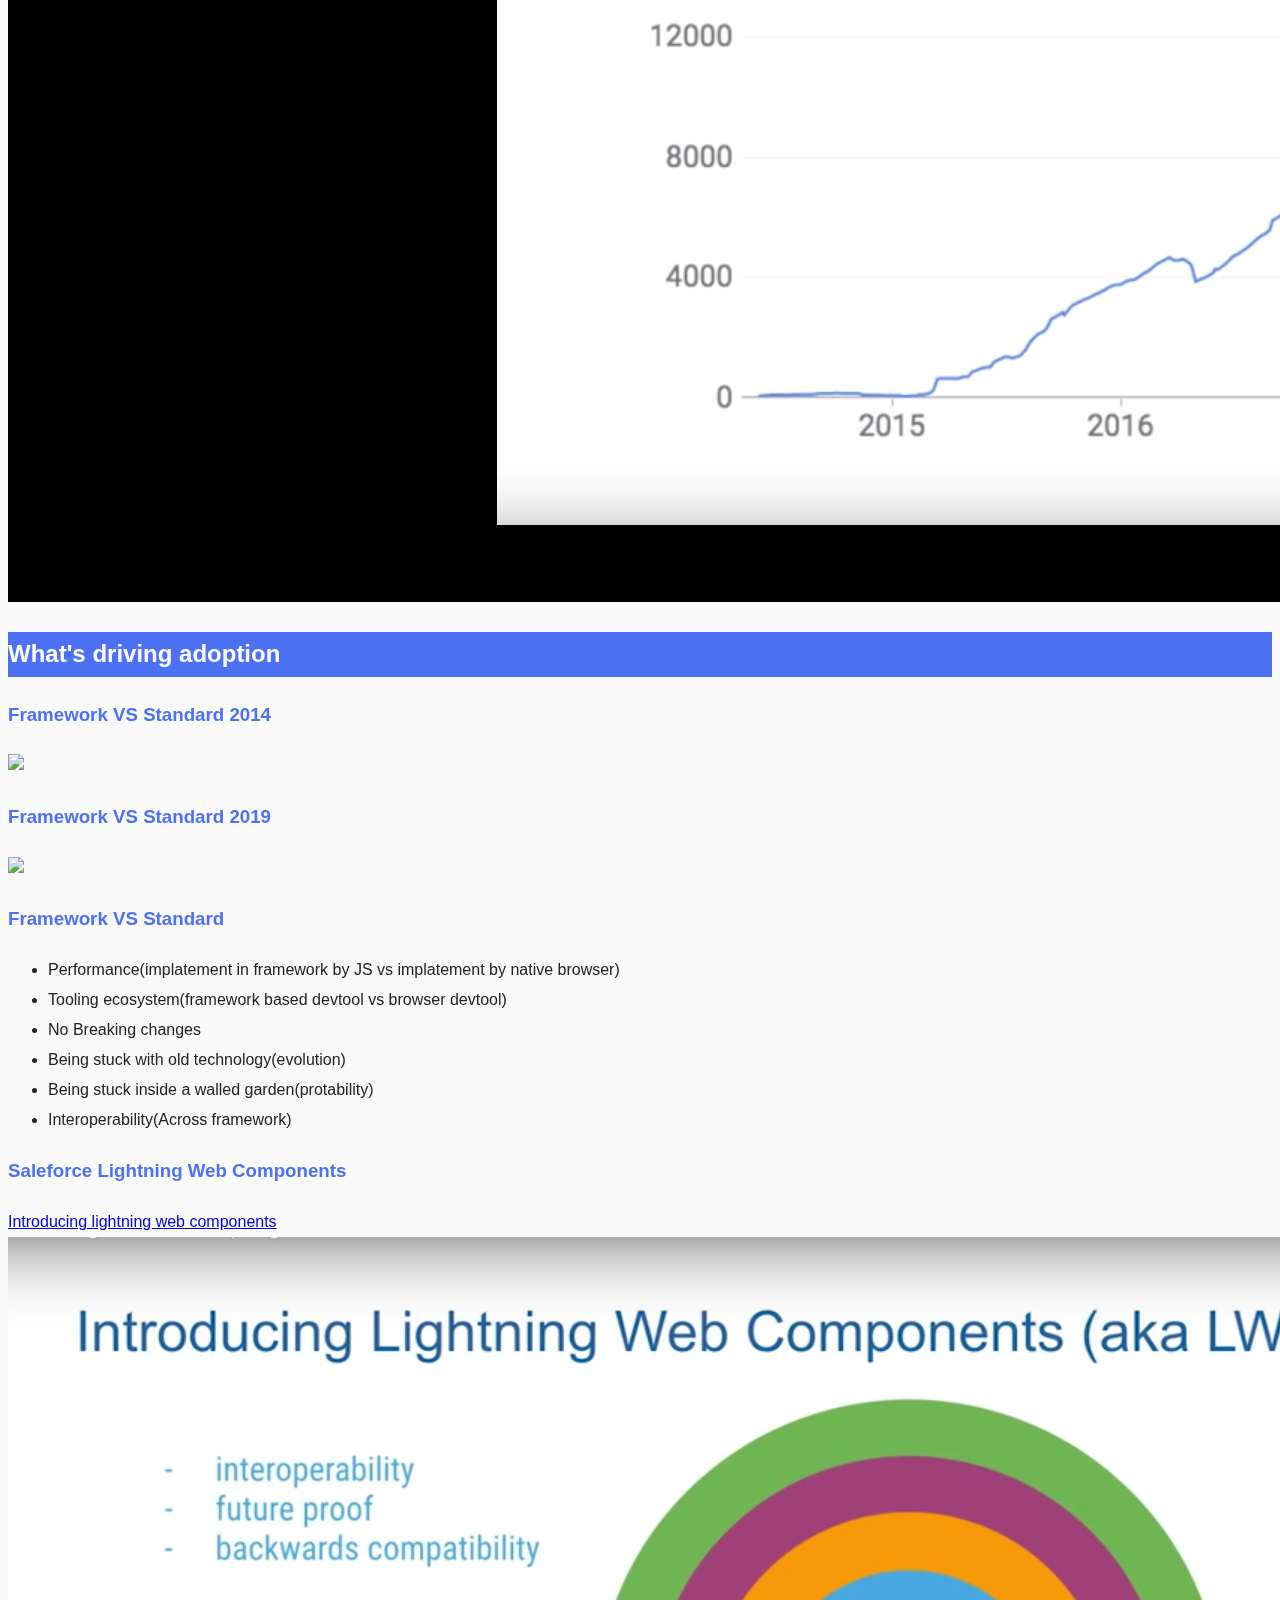
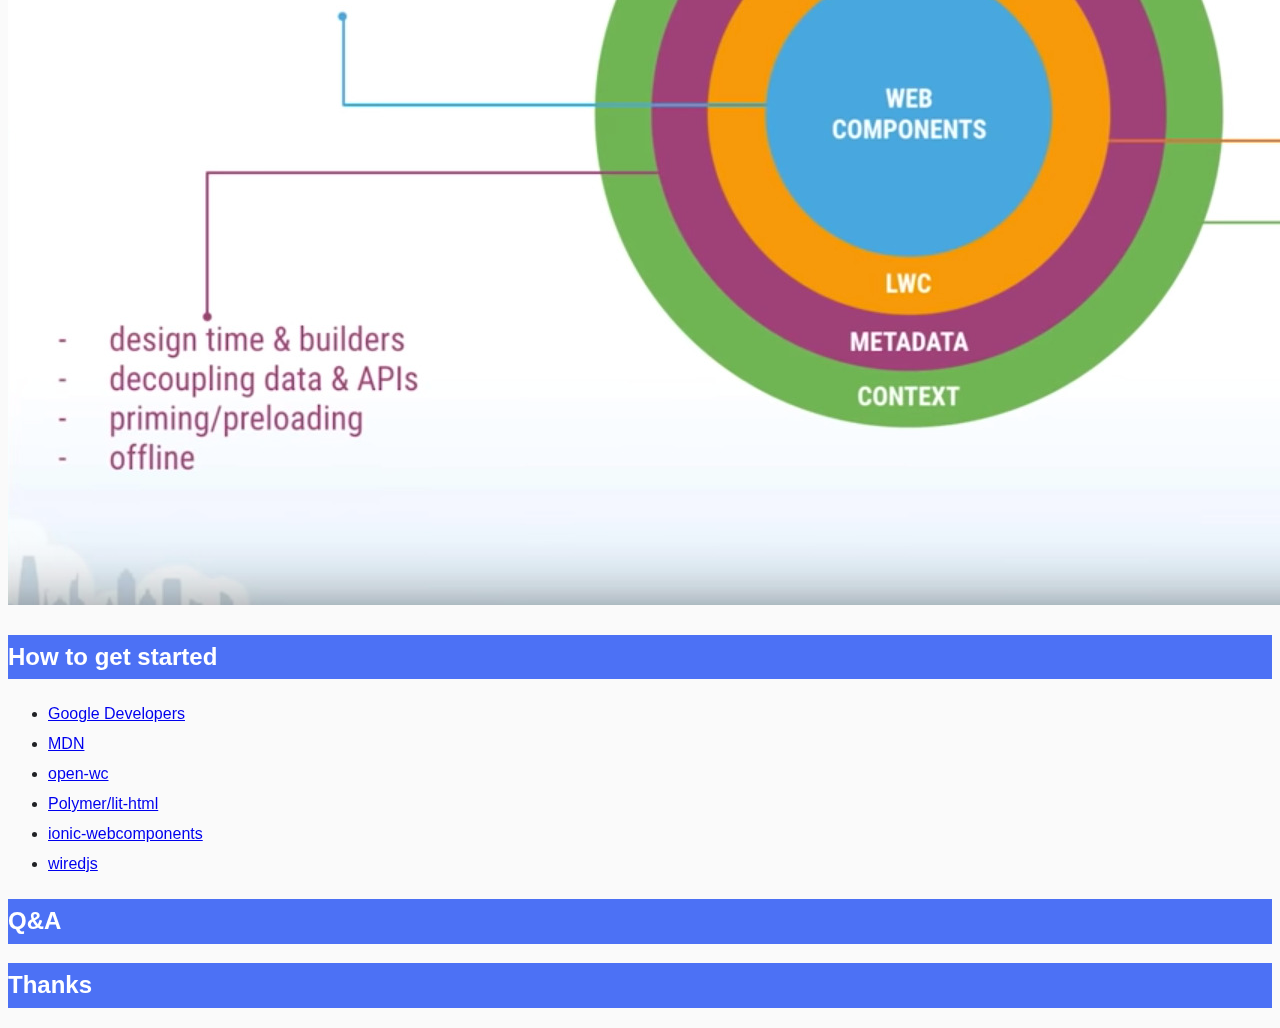
==== commit cb7cc6c4: "Add how to import part" ====
--- a/docs/web-components.html
+++ b/docs/web-components.html
@@ -28,15 +28,15 @@
 <div class="slides">
 
 <section>
-<section id="slide-orgb1be443" data-background="#ffffff">
-<h2 id="orgb1be443">Web Components</h2>
+<section id="slide-org8ad94b3" data-background="#ffffff">
+<h2 id="org8ad94b3">Web Components</h2>
 <p>
 The Secret Ingredient Helping Power The Web
 </p>
 <img class="stretch" src="./hashtag.gif">
 </section>
-<section id="slide-orged8a8aa">
-<h3 id="orged8a8aa">Outline</h3>
+<section id="slide-org2c37f1e">
+<h3 id="org2c37f1e">Outline</h3>
 <ul>
 <li>Current state of web components</li>
 <li>What's driving adoption(pros-cons compare)</li>
@@ -46,8 +46,8 @@
 </section>
 </section>
 <section>
-<section id="slide-orgbfca83c">
-<h2 id="orgbfca83c">At the first glance</h2>
+<section id="slide-org5351dfc">
+<h2 id="org5351dfc">At the first glance</h2>
 <ul>
 <li>Custom Elements</li>
 <li>Shadow DOM</li>
@@ -55,8 +55,8 @@
 
 </ul>
 </section>
-<section id="slide-org3d751d6">
-<h3 id="org3d751d6">Example</h3>
+<section id="slide-orgc2dcb18">
+<h3 id="orgc2dcb18">Example</h3>
 <div class="org-src-container">
 
 <pre  class="src src-javascript"><code trim><span style="color: #F92672;">class</span> AppDrawer <span style="color: #F92672;">extends</span> HTMLElement <span style="color: #8c8c8c;">{</span>
@@ -115,18 +115,22 @@
 </code></pre>
 </div>
 </section>
-<section id="slide-org38eda7a">
-<h3 id="org38eda7a">How to use</h3>
-<pre  class="example">
-&lt;app-drawer&gt;
-&lt;h1&gt;This is Children&lt;/h1&gt;
-&lt;/app-drawer&gt;
-
+<section id="slide-org90cdd93">
+<h3 id="org90cdd93">How to use</h3>
+<div class="org-src-container">
+
+<pre  class="src src-html"><code trim>&lt;<span style="color: #A6E22E;">app-drawer</span>&gt;
+&lt;<span style="color: #A6E22E;">h1</span>&gt;<span style="font-weight: bold; text-decoration: underline;">This is Children</span>&lt;/<span style="color: #A6E22E;">h1</span>&gt;
+&lt;/<span style="color: #A6E22E;">app-drawer</span>&gt;
 // children can read by JS this.children
-</pre>
-</section>
-<section id="slide-org464a0dc">
-<h3 id="org464a0dc">Lifecycle</h3>
+
+// is attribute way to consume expanding-list
+&lt;<span style="color: #A6E22E;">ul</span> <span style="color: #FD971F;">is</span>=<span style="color: #EEDC82;">"expanding-list"</span>&gt;&lt;/<span style="color: #A6E22E;">ul</span>&gt;
+</code></pre>
+</div>
+</section>
+<section id="slide-org380ded3">
+<h3 id="org380ded3">Lifecycle</h3>
 <ul>
 <li>constructor // addEventListener, create shadowDOM</li>
 <li>connectedCallback // ajax call</li>
@@ -136,8 +140,8 @@
 
 </ul>
 </section>
-<section id="slide-org1fd8a08">
-<h3 id="org1fd8a08">CSS/Shadow DOM</h3>
+<section id="slide-org43aa554">
+<h3 id="org43aa554">CSS/Shadow DOM</h3>
 <div class="org-src-container">
 
 <pre  class="src src-html"><code trim>&lt;<span style="color: #A6E22E;">template</span> <span style="color: #FD971F;">id</span>=<span style="color: #EEDC82;">"x-foo-from-template"</span>&gt;
@@ -162,15 +166,23 @@
 </code></pre>
 </div>
 </section>
-</section>
-<section>
-<section id="slide-orgf147fdf">
-<h2 id="orgf147fdf">Current state of web components</h2>
-<div class="outline-text-2" id="text-orgf147fdf">
-</div>
-</section>
-<section id="slide-org00e7ca2">
-<h3 id="org00e7ca2">who are using web components?</h3>
+<section id="slide-orgaef4891">
+<h3 id="orgaef4891">Import a web components</h3>
+<div class="org-src-container">
+
+<pre  class="src src-html"><code trim>&lt;<span style="color: #A6E22E;">link</span> <span style="color: #FD971F;">rel</span>=<span style="color: #EEDC82;">"import"</span> <span style="color: #FD971F;">href</span>=<span style="color: #EEDC82;">"components/d-header.html"</span>&gt;
+</code></pre>
+</div>
+</section>
+</section>
+<section>
+<section id="slide-org9444d85">
+<h2 id="org9444d85">Current state of web components</h2>
+<div class="outline-text-2" id="text-org9444d85">
+</div>
+</section>
+<section id="slide-orge6edd69">
+<h3 id="orge6edd69">who are using web components?</h3>
 <p>
 Everyone
 </p>
@@ -182,31 +194,31 @@
 
 </ul>
 </section>
-<section id="slide-org8817655">
-<h3 id="org8817655">Custom Elements</h3>
+<section id="slide-org3f3d0b9">
+<h3 id="org3f3d0b9">Custom Elements</h3>
 <img class="stretch" src="./custom-element.jpg">
 </section>
-<section id="slide-org3ee3ca9">
-<h3 id="org3ee3ca9">Web Components in Google</h3>
+<section id="slide-orgf4f0643">
+<h3 id="orgf4f0643">Web Components in Google</h3>
 <img class="stretch" src="webcomponents-in-google.jpg">
 </section>
 </section>
 <section>
-<section id="slide-orgfc48471">
-<h2 id="orgfc48471">What's driving adoption</h2>
-<div class="outline-text-2" id="text-orgfc48471">
-</div>
-</section>
-<section id="slide-orgd29e0fc">
-<h3 id="orgd29e0fc">Framework VS Standard 2014</h3>
+<section id="slide-orgcbe53cc">
+<h2 id="orgcbe53cc">What's driving adoption</h2>
+<div class="outline-text-2" id="text-orgcbe53cc">
+</div>
+</section>
+<section id="slide-orgb772bdf">
+<h3 id="orgb772bdf">Framework VS Standard 2014</h3>
 <img class="stretch" src="https://d259t2jj6zp7qm.cloudfront.net/images/c_scale%2Cw_800-webstack_2014_plain_kovxlr.png">
 </section>
-<section id="slide-org8885d36">
-<h3 id="org8885d36">Framework VS Standard 2019</h3>
+<section id="slide-org3213e69">
+<h3 id="org3213e69">Framework VS Standard 2019</h3>
 <img class="stretch" src="https://d12fd6m9xo0jeo.cloudfront.net/f30e3522-04e3-4893-870d-d9d0c1935430.png">
 </section>
-<section id="slide-org66b3620">
-<h3 id="org66b3620">Framework VS Standard</h3>
+<section id="slide-org7097ae0">
+<h3 id="org7097ae0">Framework VS Standard</h3>
 <ul>
 <li>Performance(implatement in framework by JS vs implatement by native browser)</li>
 <li>Tooling ecosystem(framework based devtool vs browser devtool)</li>
@@ -217,15 +229,15 @@
 
 </ul>
 </section>
-<section id="slide-org684d553">
-<h3 id="org684d553">Saleforce Lightning Web Components</h3>
+<section id="slide-org4d4d7fa">
+<h3 id="org4d4d7fa">Saleforce Lightning Web Components</h3>
 <a href="https://developer.salesforce.com/blogs/2018/12/introducing-lightning-web-components.html" target="_blank">Introducing lightning web components</a>
 <img class="stretch" src="./lwc.jpg">
 </section>
 </section>
 <section>
-<section id="slide-org57ecbc6">
-<h2 id="org57ecbc6">How to get started</h2>
+<section id="slide-org5433cff">
+<h2 id="org5433cff">How to get started</h2>
 <ul>
 <li><a href="https://developers.google.com/web/fundamentals/web-components/">Google Developers</a></li>
 <li><a href="https://developer.mozilla.org/en-US/docs/Web/Web_Components">MDN</a></li>
@@ -238,13 +250,13 @@
 </section>
 </section>
 <section>
-<section id="slide-org49c9aa4">
-<h2 id="org49c9aa4">Q&amp;A</h2>
-</section>
-</section>
-<section>
-<section id="slide-org676160b">
-<h2 id="org676160b">Thanks</h2>
+<section id="slide-orgb976d4a">
+<h2 id="orgb976d4a">Q&amp;A</h2>
+</section>
+</section>
+<section>
+<section id="slide-org83282f4">
+<h2 id="org83282f4">Thanks</h2>
 </section>
 </section>
 </div>
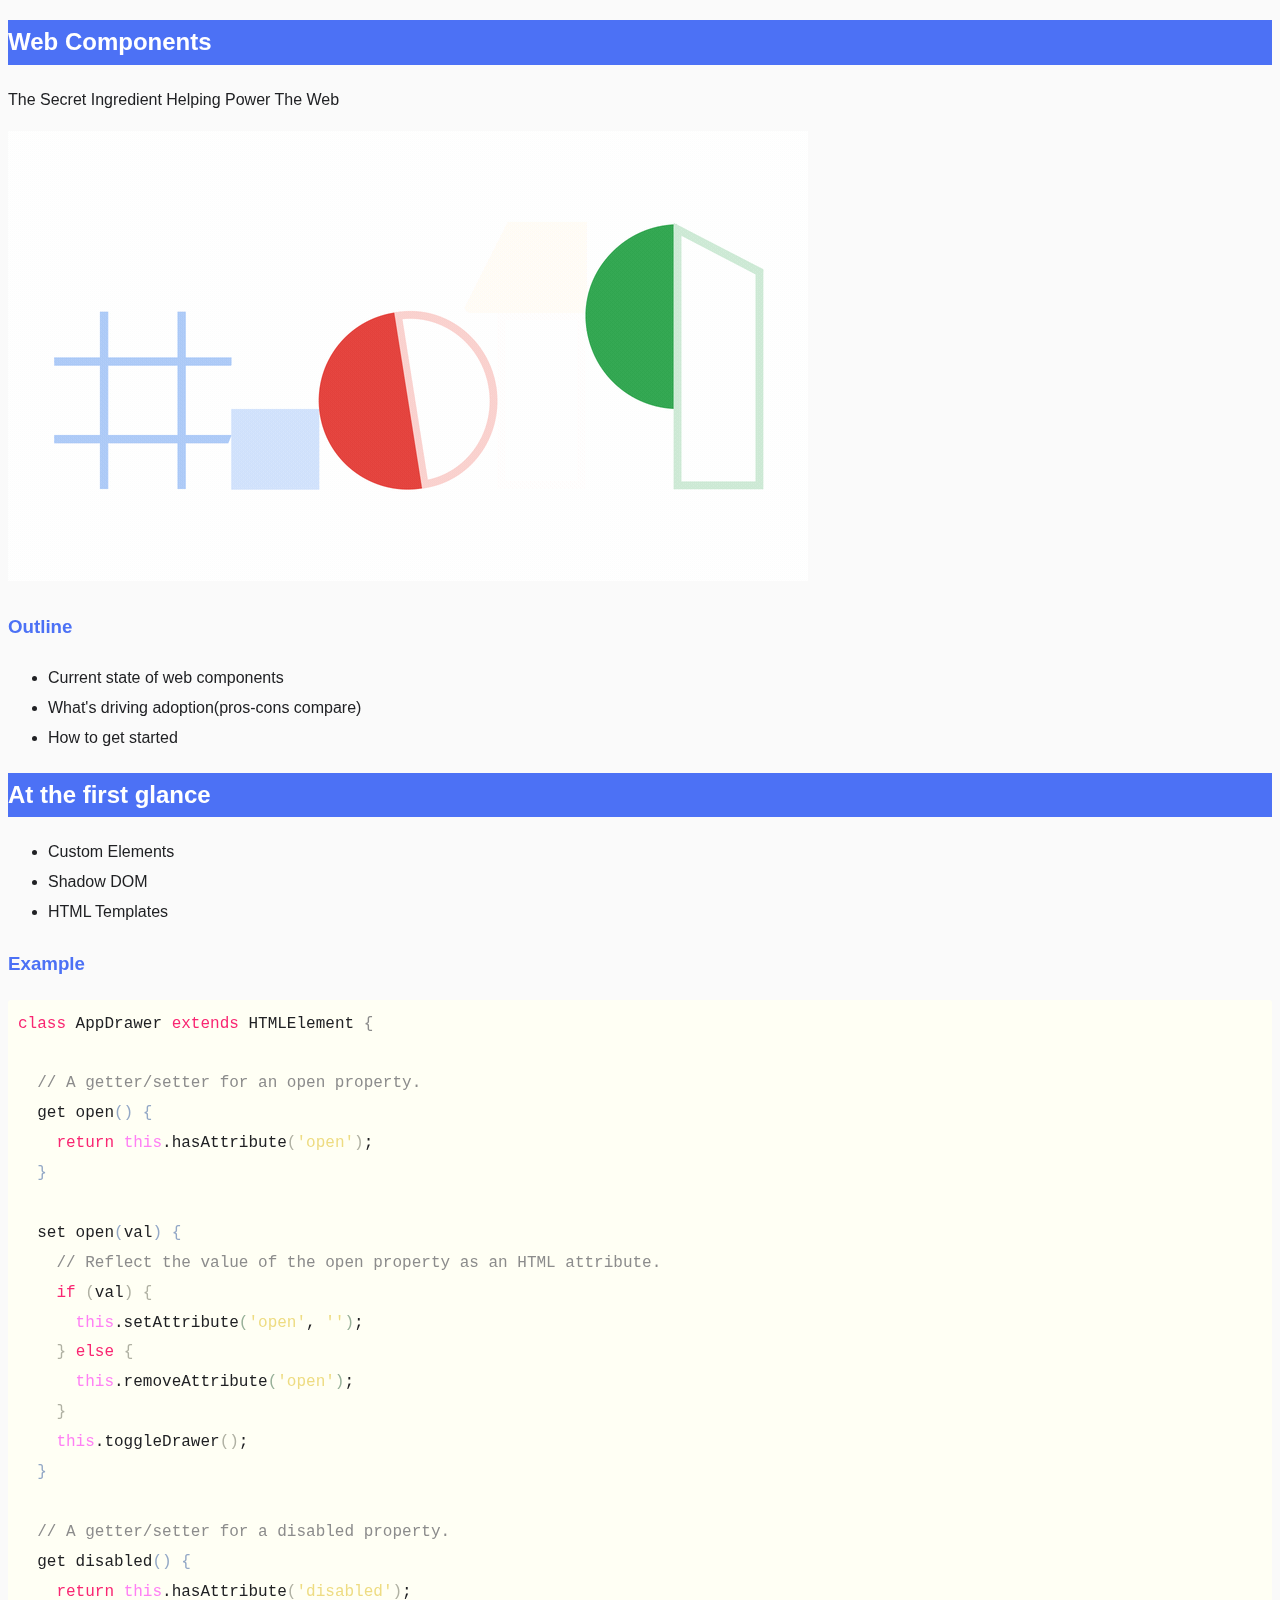
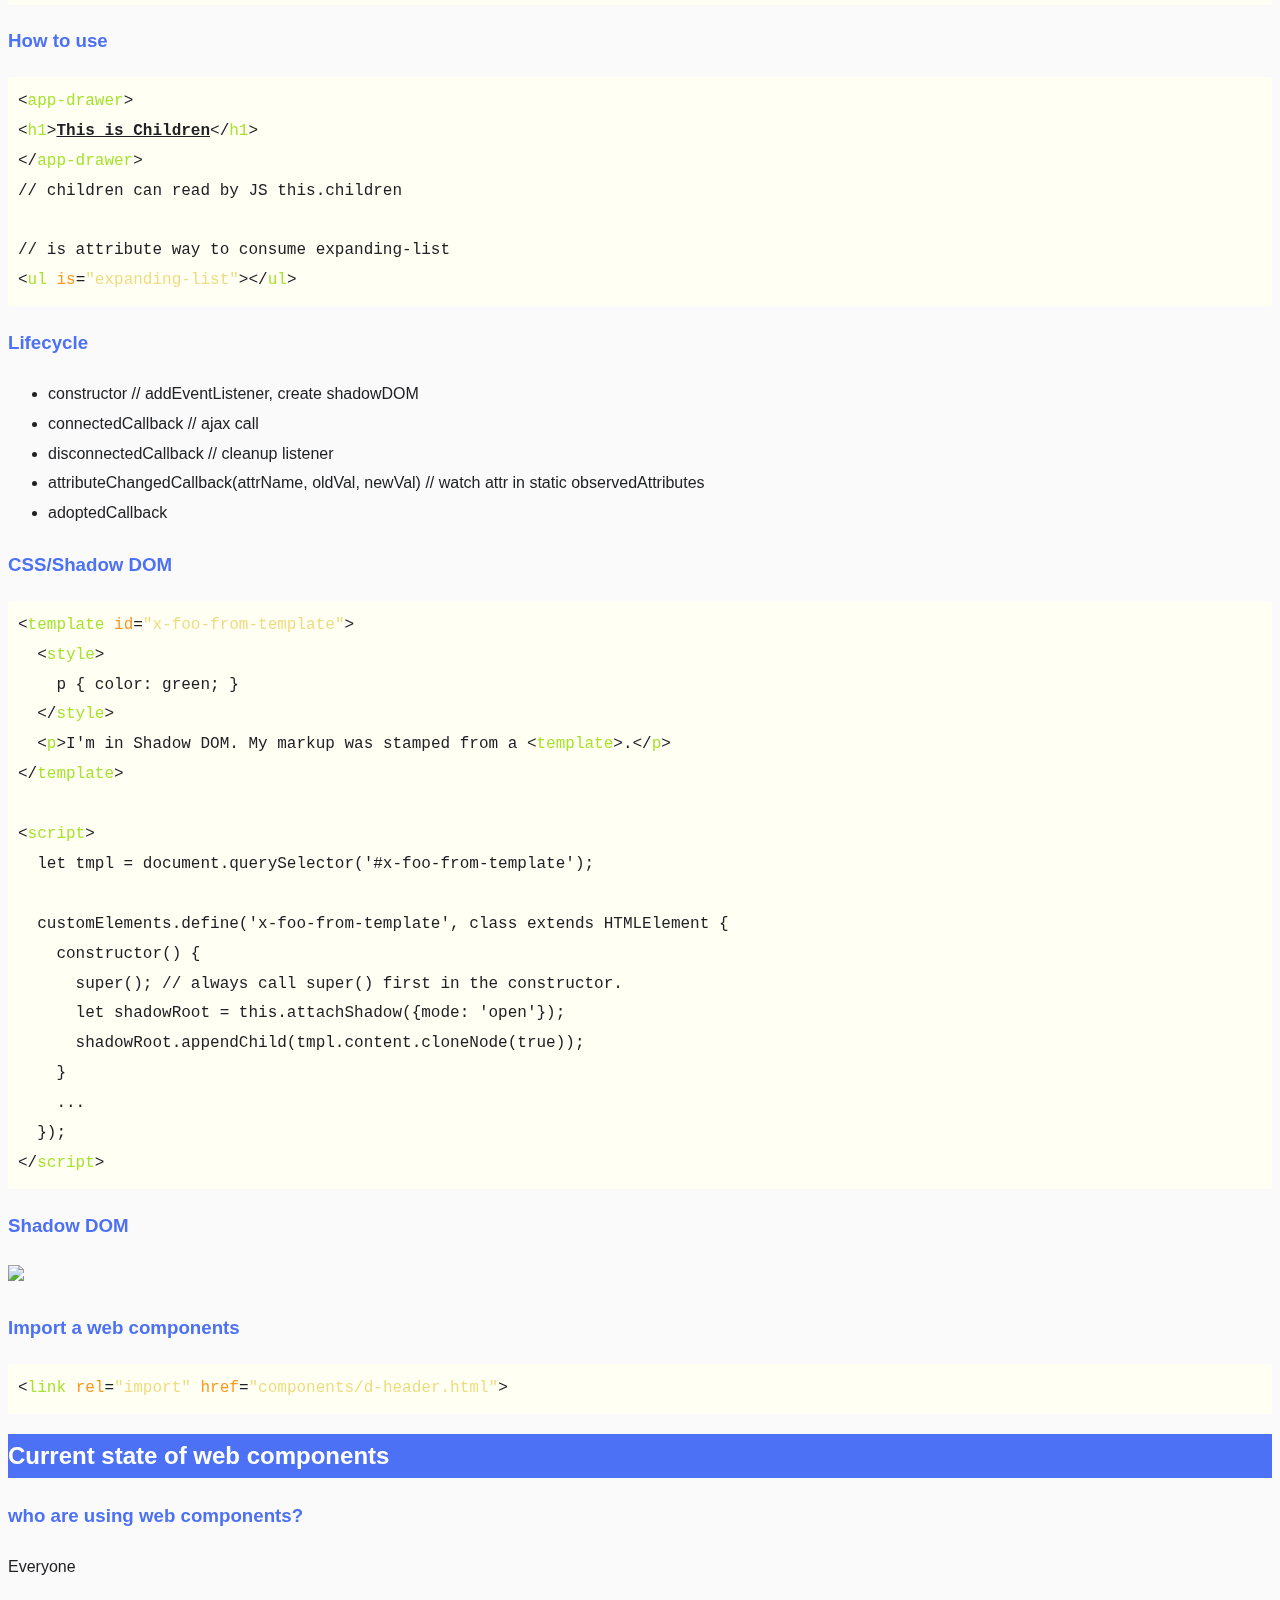
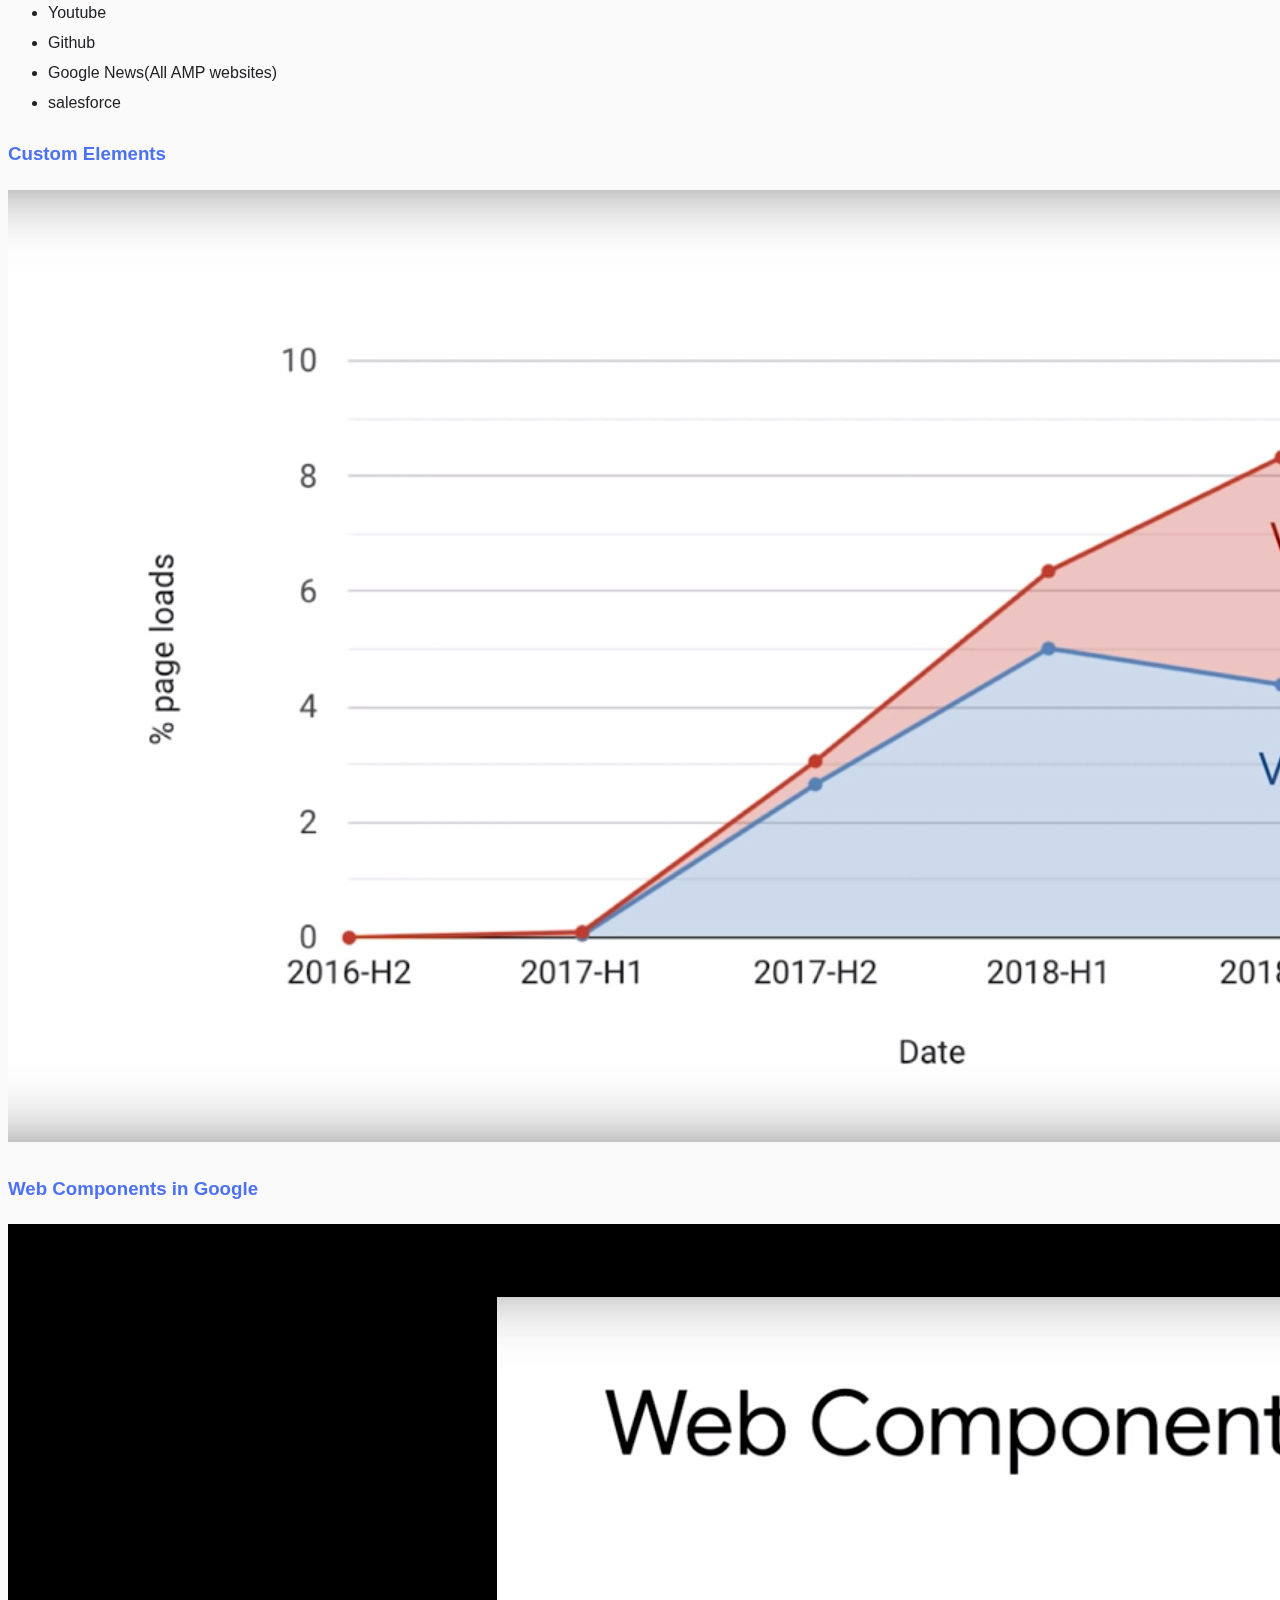
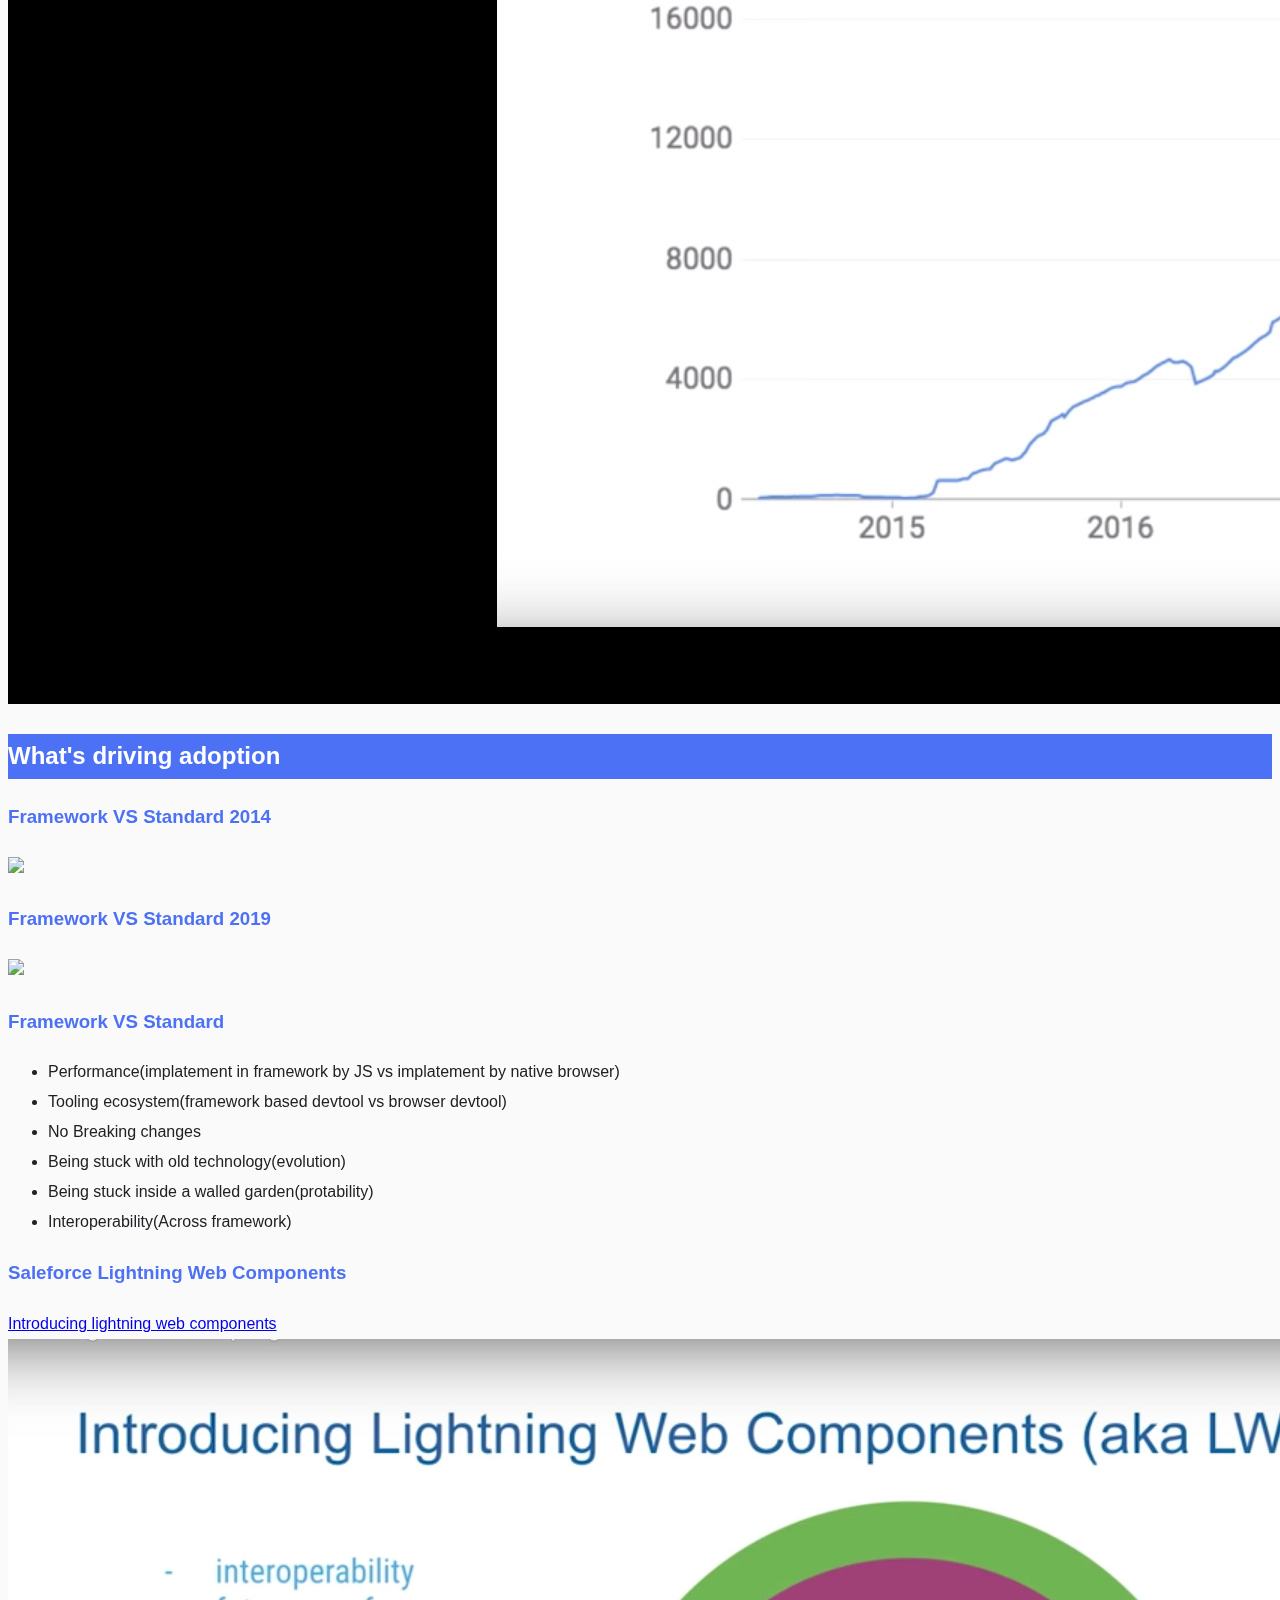
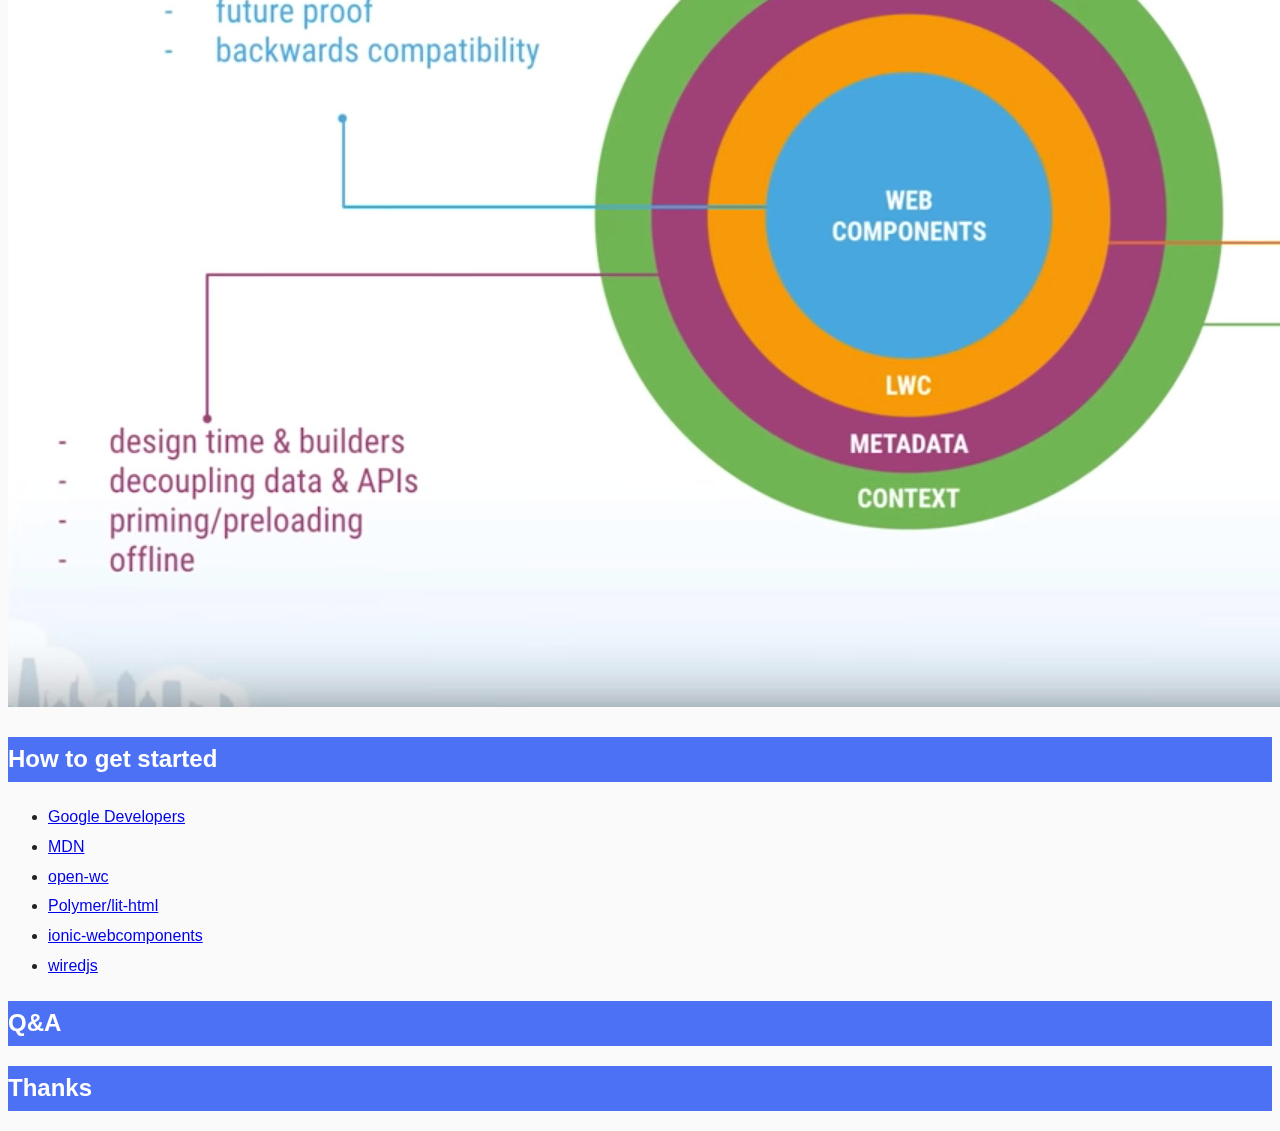
==== commit b8b35d56: "Add shadowDOM diagram" ====
--- a/docs/web-components.html
+++ b/docs/web-components.html
@@ -28,15 +28,15 @@
 <div class="slides">
 
 <section>
-<section id="slide-org8ad94b3" data-background="#ffffff">
-<h2 id="org8ad94b3">Web Components</h2>
+<section id="slide-orgf92f832" data-background="#ffffff">
+<h2 id="orgf92f832">Web Components</h2>
 <p>
 The Secret Ingredient Helping Power The Web
 </p>
 <img class="stretch" src="./hashtag.gif">
 </section>
-<section id="slide-org2c37f1e">
-<h3 id="org2c37f1e">Outline</h3>
+<section id="slide-org5baea42">
+<h3 id="org5baea42">Outline</h3>
 <ul>
 <li>Current state of web components</li>
 <li>What's driving adoption(pros-cons compare)</li>
@@ -46,8 +46,8 @@
 </section>
 </section>
 <section>
-<section id="slide-org5351dfc">
-<h2 id="org5351dfc">At the first glance</h2>
+<section id="slide-org7ff51e8">
+<h2 id="org7ff51e8">At the first glance</h2>
 <ul>
 <li>Custom Elements</li>
 <li>Shadow DOM</li>
@@ -55,8 +55,8 @@
 
 </ul>
 </section>
-<section id="slide-orgc2dcb18">
-<h3 id="orgc2dcb18">Example</h3>
+<section id="slide-org625a822">
+<h3 id="org625a822">Example</h3>
 <div class="org-src-container">
 
 <pre  class="src src-javascript"><code trim><span style="color: #F92672;">class</span> AppDrawer <span style="color: #F92672;">extends</span> HTMLElement <span style="color: #8c8c8c;">{</span>
@@ -115,8 +115,8 @@
 </code></pre>
 </div>
 </section>
-<section id="slide-org90cdd93">
-<h3 id="org90cdd93">How to use</h3>
+<section id="slide-orgcf6a599">
+<h3 id="orgcf6a599">How to use</h3>
 <div class="org-src-container">
 
 <pre  class="src src-html"><code trim>&lt;<span style="color: #A6E22E;">app-drawer</span>&gt;
@@ -129,8 +129,8 @@
 </code></pre>
 </div>
 </section>
-<section id="slide-org380ded3">
-<h3 id="org380ded3">Lifecycle</h3>
+<section id="slide-org61eda20">
+<h3 id="org61eda20">Lifecycle</h3>
 <ul>
 <li>constructor // addEventListener, create shadowDOM</li>
 <li>connectedCallback // ajax call</li>
@@ -140,8 +140,8 @@
 
 </ul>
 </section>
-<section id="slide-org43aa554">
-<h3 id="org43aa554">CSS/Shadow DOM</h3>
+<section id="slide-org4cbc80a">
+<h3 id="org4cbc80a">CSS/Shadow DOM</h3>
 <div class="org-src-container">
 
 <pre  class="src src-html"><code trim>&lt;<span style="color: #A6E22E;">template</span> <span style="color: #FD971F;">id</span>=<span style="color: #EEDC82;">"x-foo-from-template"</span>&gt;
@@ -166,8 +166,12 @@
 </code></pre>
 </div>
 </section>
-<section id="slide-orgaef4891">
-<h3 id="orgaef4891">Import a web components</h3>
+<section id="slide-org25c2f12">
+<h3 id="org25c2f12">Shadow DOM</h3>
+<img class="stretch" src="https://mdn.mozillademos.org/files/15788/shadow-dom.png">
+</section>
+<section id="slide-org8394a53">
+<h3 id="org8394a53">Import a web components</h3>
 <div class="org-src-container">
 
 <pre  class="src src-html"><code trim>&lt;<span style="color: #A6E22E;">link</span> <span style="color: #FD971F;">rel</span>=<span style="color: #EEDC82;">"import"</span> <span style="color: #FD971F;">href</span>=<span style="color: #EEDC82;">"components/d-header.html"</span>&gt;
@@ -176,13 +180,13 @@
 </section>
 </section>
 <section>
-<section id="slide-org9444d85">
-<h2 id="org9444d85">Current state of web components</h2>
-<div class="outline-text-2" id="text-org9444d85">
-</div>
-</section>
-<section id="slide-orge6edd69">
-<h3 id="orge6edd69">who are using web components?</h3>
+<section id="slide-org4083f95">
+<h2 id="org4083f95">Current state of web components</h2>
+<div class="outline-text-2" id="text-org4083f95">
+</div>
+</section>
+<section id="slide-orgff2c986">
+<h3 id="orgff2c986">who are using web components?</h3>
 <p>
 Everyone
 </p>
@@ -194,31 +198,31 @@
 
 </ul>
 </section>
-<section id="slide-org3f3d0b9">
-<h3 id="org3f3d0b9">Custom Elements</h3>
+<section id="slide-org10781bf">
+<h3 id="org10781bf">Custom Elements</h3>
 <img class="stretch" src="./custom-element.jpg">
 </section>
-<section id="slide-orgf4f0643">
-<h3 id="orgf4f0643">Web Components in Google</h3>
+<section id="slide-org650203c">
+<h3 id="org650203c">Web Components in Google</h3>
 <img class="stretch" src="webcomponents-in-google.jpg">
 </section>
 </section>
 <section>
-<section id="slide-orgcbe53cc">
-<h2 id="orgcbe53cc">What's driving adoption</h2>
-<div class="outline-text-2" id="text-orgcbe53cc">
-</div>
-</section>
-<section id="slide-orgb772bdf">
-<h3 id="orgb772bdf">Framework VS Standard 2014</h3>
+<section id="slide-orgde29a3b">
+<h2 id="orgde29a3b">What's driving adoption</h2>
+<div class="outline-text-2" id="text-orgde29a3b">
+</div>
+</section>
+<section id="slide-org53a1bd9">
+<h3 id="org53a1bd9">Framework VS Standard 2014</h3>
 <img class="stretch" src="https://d259t2jj6zp7qm.cloudfront.net/images/c_scale%2Cw_800-webstack_2014_plain_kovxlr.png">
 </section>
-<section id="slide-org3213e69">
-<h3 id="org3213e69">Framework VS Standard 2019</h3>
+<section id="slide-org7bfb0f4">
+<h3 id="org7bfb0f4">Framework VS Standard 2019</h3>
 <img class="stretch" src="https://d12fd6m9xo0jeo.cloudfront.net/f30e3522-04e3-4893-870d-d9d0c1935430.png">
 </section>
-<section id="slide-org7097ae0">
-<h3 id="org7097ae0">Framework VS Standard</h3>
+<section id="slide-org67ad4a4">
+<h3 id="org67ad4a4">Framework VS Standard</h3>
 <ul>
 <li>Performance(implatement in framework by JS vs implatement by native browser)</li>
 <li>Tooling ecosystem(framework based devtool vs browser devtool)</li>
@@ -229,15 +233,15 @@
 
 </ul>
 </section>
-<section id="slide-org4d4d7fa">
-<h3 id="org4d4d7fa">Saleforce Lightning Web Components</h3>
+<section id="slide-org4ace905">
+<h3 id="org4ace905">Saleforce Lightning Web Components</h3>
 <a href="https://developer.salesforce.com/blogs/2018/12/introducing-lightning-web-components.html" target="_blank">Introducing lightning web components</a>
 <img class="stretch" src="./lwc.jpg">
 </section>
 </section>
 <section>
-<section id="slide-org5433cff">
-<h2 id="org5433cff">How to get started</h2>
+<section id="slide-orgbc6d457">
+<h2 id="orgbc6d457">How to get started</h2>
 <ul>
 <li><a href="https://developers.google.com/web/fundamentals/web-components/">Google Developers</a></li>
 <li><a href="https://developer.mozilla.org/en-US/docs/Web/Web_Components">MDN</a></li>
@@ -250,13 +254,13 @@
 </section>
 </section>
 <section>
-<section id="slide-orgb976d4a">
-<h2 id="orgb976d4a">Q&amp;A</h2>
-</section>
-</section>
-<section>
-<section id="slide-org83282f4">
-<h2 id="org83282f4">Thanks</h2>
+<section id="slide-orgce77166">
+<h2 id="orgce77166">Q&amp;A</h2>
+</section>
+</section>
+<section>
+<section id="slide-orgb24556e">
+<h2 id="orgb24556e">Thanks</h2>
 </section>
 </section>
 </div>
